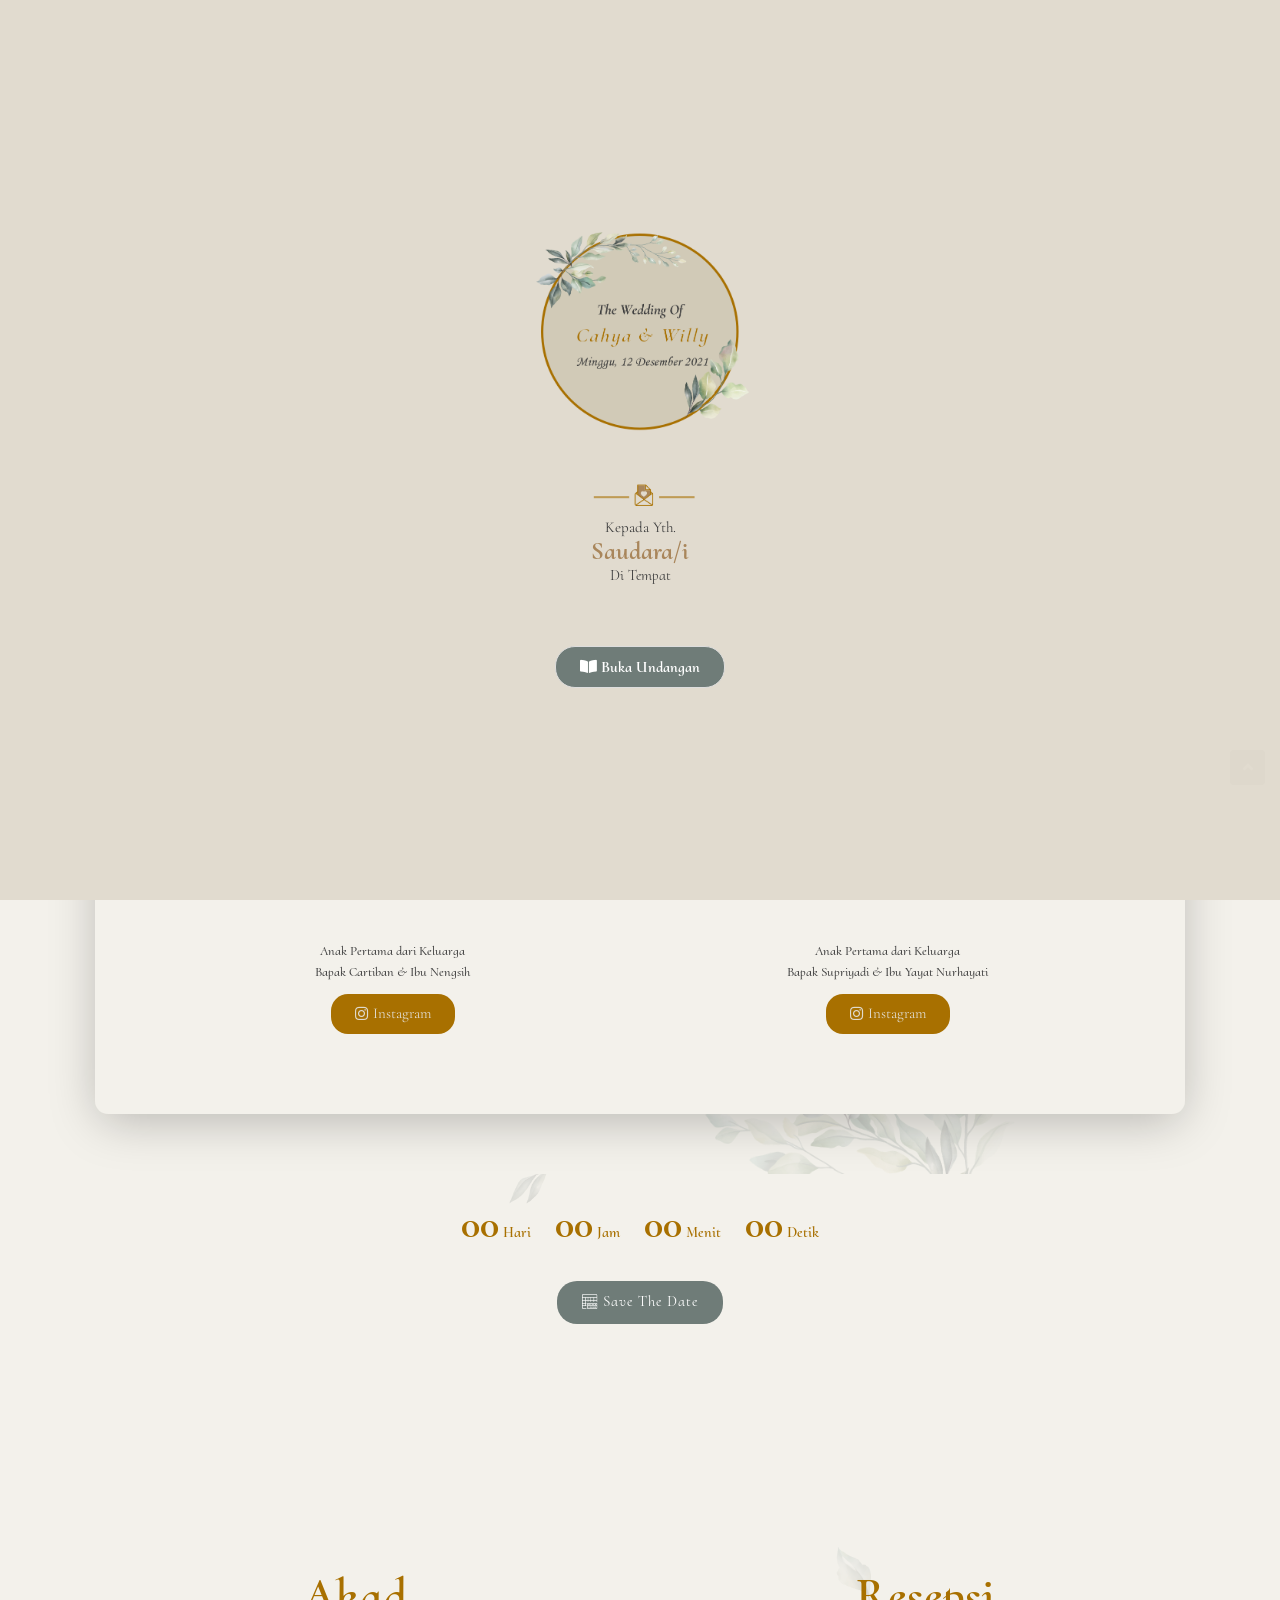
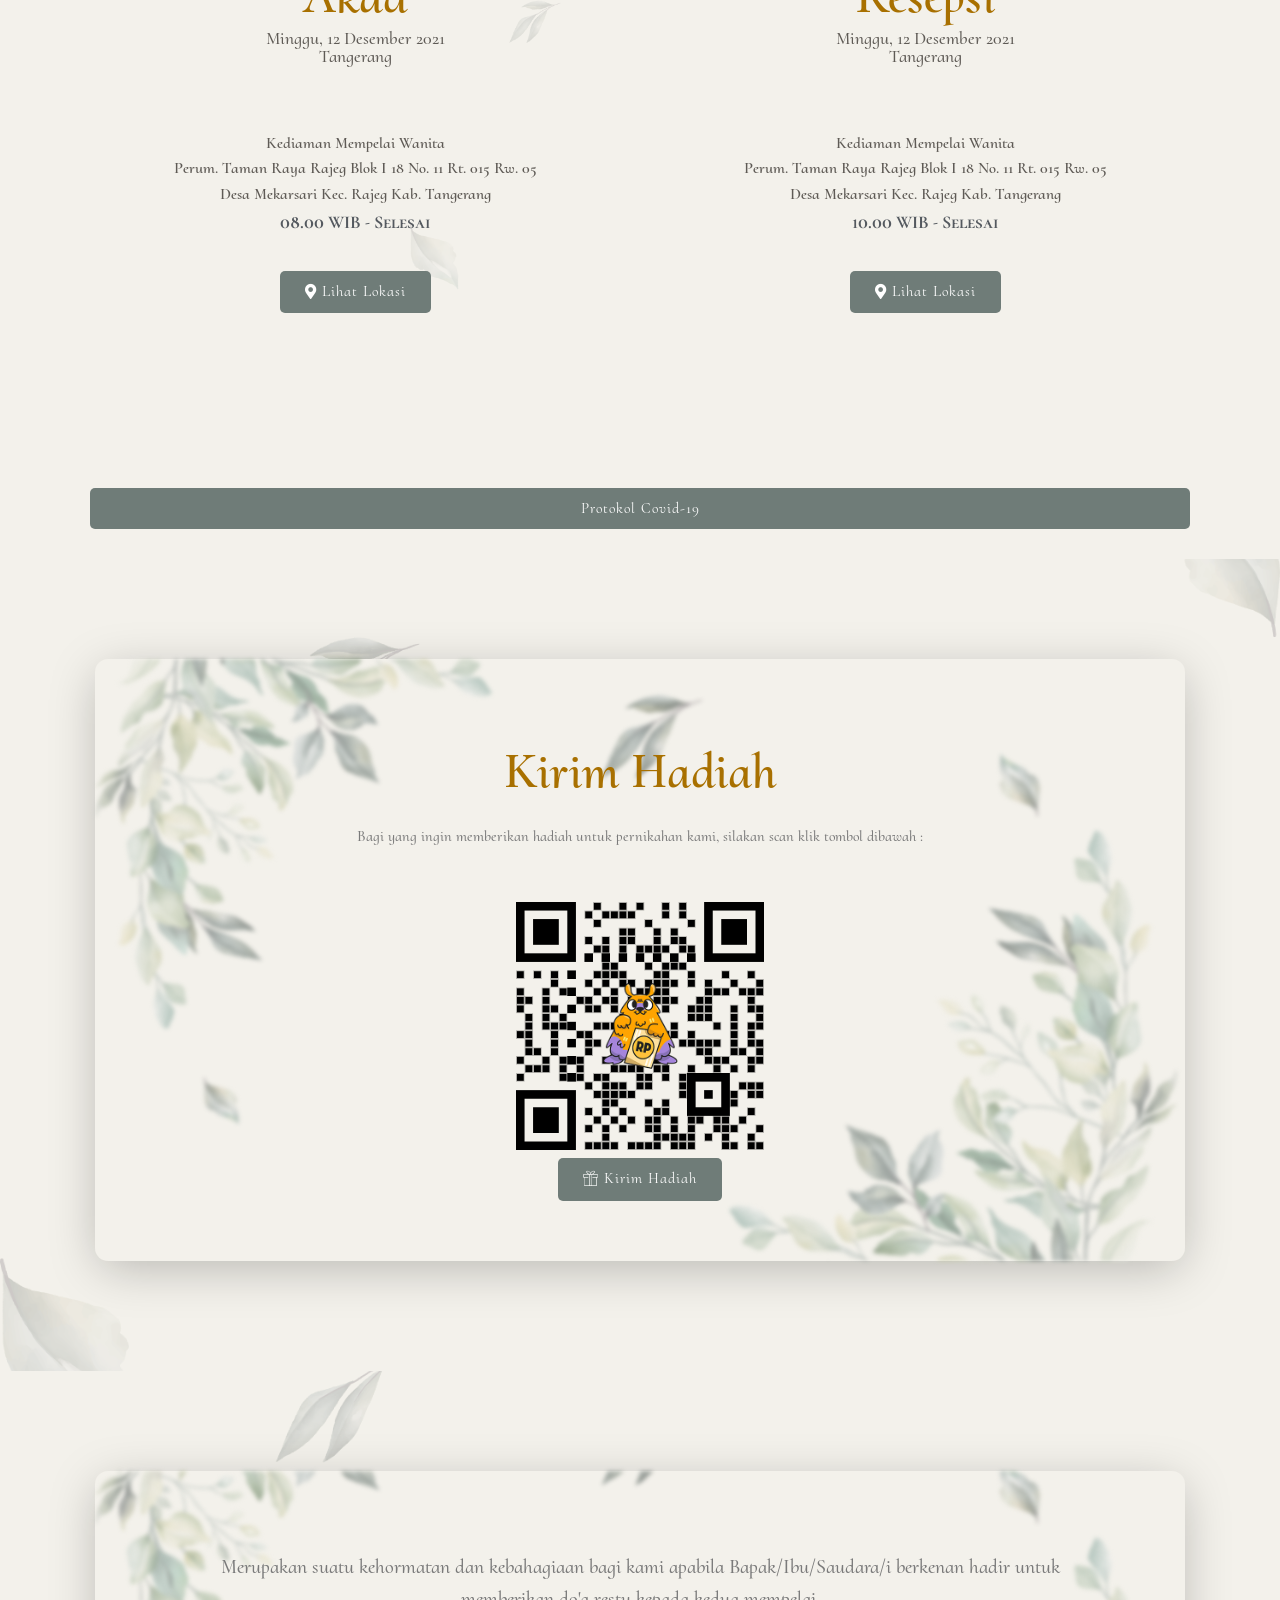
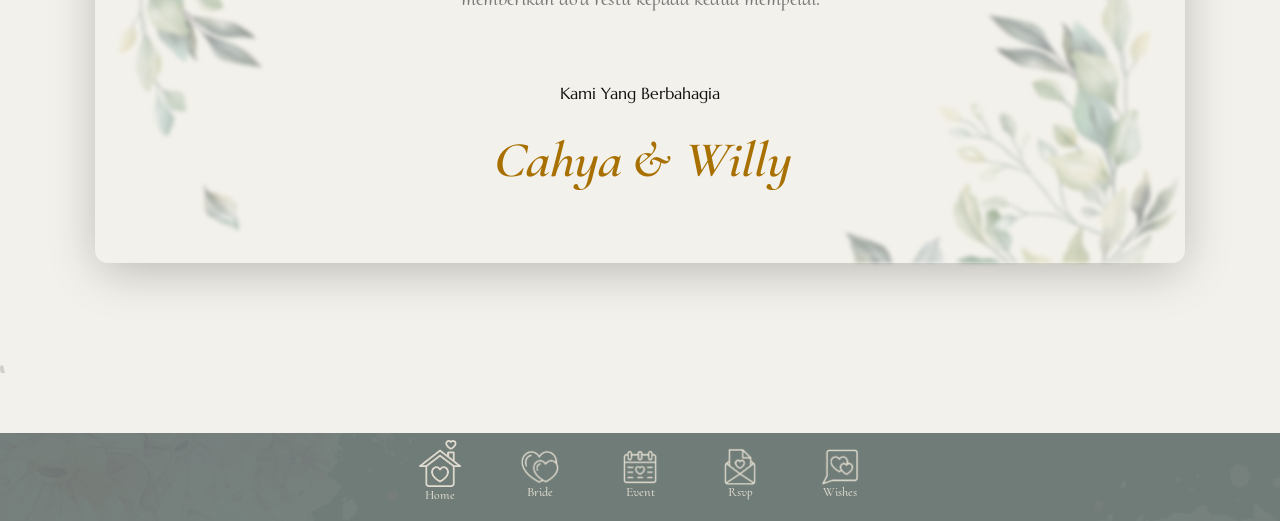
==== home.html @ 5adf84ee "deploying my first static site on heroku" ====
<!DOCTYPE html>
<html lang="id-ID" prefix="og: https://ogp.me/ns#">

<head>
    <meta charset="UTF-8">

    <style type="text/css">
        .wdp-comment-text img {
            max-width: 100% !important;
        }
    </style>


    <!-- Optimasi Mesin Pencari oleh Rank Math - https://s.rankmath.com/home -->
    <title>Cahya & Willy Wedding</title>
    <meta name="description" content="Kami memohon doa restu dari Bapak/Ibu/Saudara/(i)" />
    <meta name="robots" content="follow, index, max-snippet:-1, max-video-preview:-1, max-image-preview:large" />
    <link rel="canonical" href="satin-premium/" />
    <meta property="og:locale" content="id_ID" />
    <meta property="og:type" content="article" />
    <meta property="og:title" content="Cahya & Willy Wedding" />
    <meta property="og:description" content="Kami memohon doa restu dari Bapak/Ibu/Saudara/(i)" />
    <meta property="og:url" content="satin-premium/" />
    <meta property="og:site_name" content="Weddinginvitation.co" />
    <meta property="article:author" content="invitationwedding" />
    <meta property="article:section" content="Preview Invitation Website" />
    <meta property="og:updated_time" content="2021-10-29T12:28:25+08:00" />
    <meta property="og:image" content="wp-content/uploads/2021/01/4-1024x1024.jpg" />
    <meta property="og:image" content="wp-content/uploads/2021/01/4-1024x1024.jpg" />
    <meta property="og:image:secure_url" content="wp-content/uploads/2021/01/4-1024x1024.jpg" />
    <meta property="og:image:width" content="750" />
    <meta property="og:image:height" content="750" />
    <meta property="og:image:alt" content="Minimalist Satin | Premium" />
    <meta property="og:image:type" content="image/jpeg" />
    <meta name="twitter:card" content="summary_large_image" />
    <meta name="twitter:title" content="Cahya & Willy Wedding" />
    <meta name="twitter:description" content="Kami memohon doa restu dari Bapak/Ibu/Saudara/(i)" />
    <meta name="twitter:site" content="@invitationwedding" />
    <meta name="twitter:creator" content="@invitationwedding" />
    <meta name="twitter:image" content="wp-content/uploads/2021/01/4-1024x1024.jpg" />
    <script type="application/ld+json" class="rank-math-schema">
        {
            "@context": "https://schema.org",
            "@graph": [{
                "@type": ["Person", "Organization"],
                "@id": "#person",
                "name": "Weddinginvitation.co"
            }, {
                "@type": "WebSite",
                "@id": "#website",
                "url": "https://invitationwedding.id",
                "name": "Weddinginvitation.co",
                "publisher": {
                    "@id": "#person"
                },
                "inLanguage": "id-ID"
            }, {
                "@type": "ImageObject",
                "@id": "wp-content/uploads/2021/01/4-scaled.jpg",
                "url": "wp-content/uploads/2021/01/4-scaled.jpg",
                "width": "2560",
                "height": "2560",
                "inLanguage": "id-ID"
            }, {
                "@type": "Person",
                "@id": "author/invitationwedding/",
                "name": "invitationwedding",
                "url": "author/invitationwedding/",
                "image": {
                    "@type": "ImageObject",
                    "@id": "https://secure.gravatar.com/avatar/bdda107e260ee9df3963d01f92ef7298?s=96&amp;d=mm&amp;r=g",
                    "url": "https://secure.gravatar.com/avatar/bdda107e260ee9df3963d01f92ef7298?s=96&amp;d=mm&amp;r=g",
                    "caption": "invitationwedding",
                    "inLanguage": "id-ID"
                },
                "sameAs": ["invitationwedding"]
            }, {
                "@type": "WebPage",
                "@id": "satin-premium/#webpage",
                "url": "satin-premium/",
                "name": "Cahya & Willy Wedding",
                "datePublished": "2021-01-06T20:52:34+08:00",
                "dateModified": "2021-10-29T12:28:25+08:00",
                "author": {
                    "@id": "author/invitationwedding/"
                },
                "isPartOf": {
                    "@id": "#website"
                },
                "primaryImageOfPage": {
                    "@id": "wp-content/uploads/2021/01/4-scaled.jpg"
                },
                "inLanguage": "id-ID"
            }, {
                "@type": "BlogPosting",
                "headline": "Cahya & Willy Wedding",
                "datePublished": "2021-01-06T20:52:34+08:00",
                "dateModified": "2021-10-29T12:28:25+08:00",
                "author": {
                    "@id": "author/invitationwedding/"
                },
                "publisher": {
                    "@id": "#person"
                },
                "description": "Kami memohon doa restu dari Bapak/Ibu/Saudara/(i)",
                "name": "Cahya & Willy Wedding",
                "@id": "satin-premium/#richSnippet",
                "isPartOf": {
                    "@id": "satin-premium/#webpage"
                },
                "image": {
                    "@id": "wp-content/uploads/2021/01/4-scaled.jpg"
                },
                "inLanguage": "id-ID",
                "mainEntityOfPage": {
                    "@id": "satin-premium/#webpage"
                }
            }]
        }
    </script>
    <!-- /Plugin WordPress Rank Math SEO -->

    <link rel='dns-prefetch' href='//fonts.googleapis.com' />
    <link rel="alternate" type="application/rss+xml" title="Weddinginvitation.co &raquo; Feed" href="feed/" />
    <link rel="alternate" type="application/rss+xml" title="Weddinginvitation.co &raquo; Umpan Komentar"
        href="comments/feed/" />
    <link rel="alternate" type="application/rss+xml"
        title="Weddinginvitation.co &raquo; Minimalist Satin | Premium Umpan Komentar" href="satin-premium/feed/" />
    <link rel='stylesheet' id='bdt-uikit-css'
        href='wp-content/plugins/bdthemes-element-pack/assets/css/bdt-uikit.css?ver=3.7.2' type='text/css'
        media='all' />
    <link rel='stylesheet' id='element-pack-site-css'
        href='wp-content/plugins/bdthemes-element-pack/assets/css/element-pack-site.css?ver=5.11.1' type='text/css'
        media='all' />
    <link rel='stylesheet' id='wp-block-library-css' href='wp-includes/css/dist/block-library/style.min.css?ver=5.8.2'
        type='text/css' media='all' />
    <link rel='stylesheet' id='pafe-extension-style-css'
        href='wp-content/plugins/piotnet-addons-for-elementor-pro/assets/css/minify/extension.min.css?ver=6.4.11'
        type='text/css' media='all' />
    <link rel='stylesheet' id='wdp_style-css'
        href='wp-content/plugins/weddingpress/addons/comment-kit//css/wdp_style.css?ver=2.7.6' type='text/css'
        media='screen' />
    <style id='wdp_style-inline-css' type='text/css'>
        .wdp-wrapper {
            font-size: 14px
        }

        .wdp-wrapper {
            background: #f4f4f4;
        }

        .wdp-wrapper.wdp-border {
            border: 1px solid #f4f4f4;
        }

        .wdp-wrapper .wdp-wrap-comments a:link,
        .wdp-wrapper .wdp-wrap-comments a:visited {
            color: #3a3a3a;
        }

        .wdp-wrapper .wdp-wrap-link a.wdp-link {
            color: #3a3a3a;
        }

        .wdp-wrapper .wdp-wrap-link a.wdp-link.wdp-icon-link-true .wdpo-comment {
            color: #3a3a3a;
        }

        .wdp-wrapper .wdp-wrap-link a.wdp-link:hover {
            color: #3a3a3a;
        }

        .wdp-wrapper .wdp-wrap-link a.wdp-link:hover .wdpo-comment {
            color: #3a3a3a;
        }

        .wdp-wrapper .wdp-wrap-form {
            border-top: 1px solid #f4f4f4;
        }

        .wdp-wrapper .wdp-wrap-form .wdp-container-form textarea.wdp-textarea {
            border: 1px solid #f4f4f4;
            background: #FFFFFF;
            color: #3a3a3a;
        }

        .wdp-wrapper ul.wdp-container-comments li.wdp-item-comment .wdp-comment-content .wdp-comment-info .wdp-post-author {
            background: #3a3a3a;
        }

        .wdp-wrapper .wdp-wrap-form .wdp-container-form input[type='text'] {
            border: 1px solid #f4f4f4;
            background: #FFFFFF;
            color: #3a3a3a;
        }

        .wdp-wrapper .wdp-wrap-form .wdp-container-form input.wdp-input:focus,
        .wdp-wrapper .wdp-wrap-form .wdp-container-form textarea.wdp-textarea:focus {
            border-color: #64B6EC;
        }

        .wdp-wrapper .wdp-wrap-form .wdp-container-form input[type='submit'],
        .wdp-wrapper .wdp-wrap-form .wdp-container-form input[type='button'].wdp-form-btn {
            color: ;
            background: #3a3a3a;
        }

        .wdp-wrapper .wdp-wrap-form .wdp-container-form input[type='submit']:hover,
        .wdp-wrapper .wdp-wrap-form .wdp-container-form input[type='button'].wdp-form-btn:hover {
            background: ;
        }

        .wdp-wrapper .wdp-wrap-form .wdp-container-form .wdp-captcha .wdp-captcha-text {
            color: #3a3a3a;
        }

        .wdp-wrapper .wdp-media-btns a>span {
            color: #3a3a3a;
        }

        .wdp-wrapper .wdp-media-btns a>span:hover {
            color: #3a3a3a;
        }

        .wdp-wrapper .wdp-comment-status {
            border-top: 1px solid #f4f4f4;
        }

        .wdp-wrapper .wdp-comment-status p.wdp-ajax-success {
            color: #3a3a3a;
        }

        .wdp-wrapper .wdp-comment-status p.wdp-ajax-error {
            color: #3a3a3a;
        }

        .wdp-wrapper .wdp-comment-status.wdp-loading>span {
            color: #3a3a3a;
        }

        .wdp-wrapper ul.wdp-container-comments {
            border-top: 1px solid #f4f4f4;
        }

        .wdp-wrapper ul.wdp-container-comments li.wdp-item-comment {
            border-bottom: 1px solid #f4f4f4;
        }

        .wdp-wrapper ul.wdp-container-comments li.wdp-item-comment ul li.wdp-item-comment {
            border-top: 1px solid #f4f4f4;
        }

        .wdp-wrapper ul.wdp-container-comments li.wdp-item-comment .wdp-comment-content .wdp-comment-info a.wdp-commenter-name {
            color: #3a3a3a !important;
        }

        .wdp-wrapper ul.wdp-container-comments li.wdp-item-comment .wdp-comment-content .wdp-comment-info a.wdp-commenter-name:hover {
            color: #3a3a3a !important;
        }

        .wdp-wrapper ul.wdp-container-comments li.wdp-item-comment .wdp-comment-content .wdp-comment-info .wdp-comment-time {
            color: #3a3a3a;
        }

        .wdp-wrapper ul.wdp-container-comments li.wdp-item-comment .wdp-comment-content .wdp-comment-text p {
            color: #3a3a3a;
        }

        .wdp-wrapper ul.wdp-container-comments li.wdp-item-comment .wdp-comment-content .wdp-comment-actions a {
            color: #3a3a3a;
        }

        .wdp-wrapper ul.wdp-container-comments li.wdp-item-comment .wdp-comment-content .wdp-comment-actions a:hover {
            color: #3a3a3a;
        }

        .wdp-wrapper ul.wdp-container-comments li.wdp-item-comment .wdp-comment-content .wdp-comment-rating .wdp-rating-link>span {
            color: #c9cfd7;
        }

        .wdp-wrapper ul.wdp-container-comments li.wdp-item-comment .wdp-comment-content .wdp-comment-rating .wdp-rating-link>span:hover {
            color: #3D7DBC;
        }

        .wdp-wrapper ul.wdp-container-comments li.wdp-item-comment .wdp-comment-content .wdp-comment-rating .wdp-rating-count {
            color: #3a3a3a;
        }

        .wdp-wrapper ul.wdp-container-comments li.wdp-item-comment .wdp-comment-content .wdp-comment-rating .wdp-rating-count.wdp-rating-positive {
            color: #2C9E48;
        }

        .wdp-wrapper ul.wdp-container-comments li.wdp-item-comment .wdp-comment-content .wdp-comment-rating .wdp-rating-count.wdp-rating-negative {
            color: #D13D3D;
        }

        .wdp-wrapper ul.wdp-container-comments li.wdp-item-comment .wdp-comment-content .wdp-comment-rating .wdp-rating-count.wdpo-loading {
            color: #c9cfd7;
        }

        .wdp-wrapper ul.wdp-container-comments a.wdp-load-more-comments:hover {
            color: #3a3a3a;
        }

        .wdp-wrapper .wdp-counter-info {
            color: #3a3a3a;
        }

        .wdp-wrapper .wdp-holder span {
            color: #3a3a3a;
        }

        .wdp-wrapper .wdp-holder a,
        .wdp-wrapper .wdp-holder a:link,
        .wdp-wrapper .wdp-holder a:visited {
            color: #3a3a3a;
        }

        .wdp-wrapper .wdp-holder a:hover,
        .wdp-wrapper .wdp-holder a:link:hover,
        .wdp-wrapper .wdp-holder a:visited:hover {
            color: #3a3a3a;
        }

        .wdp-wrapper .wdp-holder a.jp-previous.jp-disabled,
        .wdp-wrapper .wdp-holder a.jp-previous.jp-disabled:hover,
        .wdp-wrapper .wdp-holder a.jp-next.jp-disabled,
        .wdp-wrapper .wdp-holder a.jp-next.jp-disabled:hover {
            color: #3a3a3a;
        }

        .wdp-wrapper ul.wdp-container-comments li.wdp-item-comment .wdp-comment-avatar img {
            max-width: 28px;
            max-height: 28px;
        }

        .wdp-wrapper ul.wdp-container-comments li.wdp-item-comment .wdp-comment-content {
            margin-left: 38px;
        }

        .wdp-wrapper ul.wdp-container-comments li.wdp-item-comment ul .wdp-comment-avatar img {
            max-width: 24px;
            max-height: 24px;
        }

        .wdp-wrapper ul.wdp-container-comments li.wdp-item-comment ul ul .wdp-comment-avatar img {
            max-width: 21px;
            max-height: 21px;
        }
    </style>
    <link rel='stylesheet' id='wdp-centered-css-css'
        href='wp-content/plugins/weddingpress/assets/css/wdp-centered-timeline.min.css?ver=5.8.2' type='text/css'
        media='all' />
    <link rel='stylesheet' id='wdp-horizontal-css-css'
        href='wp-content/plugins/weddingpress/assets/css/wdp-horizontal-styles.min.css?ver=5.8.2' type='text/css'
        media='all' />
    <link rel='stylesheet' id='wdp-fontello-css-css'
        href='wp-content/plugins/weddingpress/assets/css/wdp-fontello.css?ver=5.8.2' type='text/css' media='all' />
    <link rel='stylesheet' id='exad-main-style-css'
        href='wp-content/plugins/weddingpress/assets/css/exad-styles.min.css?ver=5.8.2' type='text/css' media='all' />
    <link rel='stylesheet' id='googlefonts-css'
        href='https://fonts.googleapis.com/css?family=Nunito+Sans%3A400%2C700%7CMarcellus%3A400%2C700&#038;display=swap&#038;ver=5.8.2'
        type='text/css' media='all' />
    <link rel='stylesheet' id='elementor-icons-css'
        href='wp-content/plugins/elementor/assets/lib/eicons/css/elementor-icons.min.css?ver=5.12.0' type='text/css'
        media='all' />
    <link rel='stylesheet' id='elementor-frontend-legacy-css'
        href='wp-content/plugins/elementor/assets/css/frontend-legacy.min.css?ver=3.4.4' type='text/css' media='all' />
    <link rel='stylesheet' id='elementor-frontend-css'
        href='wp-content/plugins/elementor/assets/css/frontend.min.css?ver=3.4.4' type='text/css' media='all' />
    <style id='elementor-frontend-inline-css' type='text/css'>
        @font-face {
            font-family: eicons;
            src: url(wp-content/plugins/elementor/assets/lib/eicons/fonts/eicons.eot?5.10.0);
            src: url(wp-content/plugins/elementor/assets/lib/eicons/fonts/eicons.eot?5.10.0#iefix) format("embedded-opentype"), url(wp-content/plugins/elementor/assets/lib/eicons/fonts/eicons.woff2?5.10.0) format("woff2"), url(wp-content/plugins/elementor/assets/lib/eicons/fonts/eicons.woff?5.10.0) format("woff"), url(wp-content/plugins/elementor/assets/lib/eicons/fonts/eicons.ttf?5.10.0) format("truetype"), url(wp-content/plugins/elementor/assets/lib/eicons/fonts/eicons.svg?5.10.0#eicon) format("svg");
            font-weight: 400;
            font-style: normal
        }

        .elementor-kit-8309 {
            --e-global-color-primary: #6EC1E4;
            --e-global-color-secondary: #54595F;
            --e-global-color-text: #7A7A7A;
            --e-global-color-accent: #61CE70;
            --e-global-typography-primary-font-family: "Roboto";
            --e-global-typography-primary-font-weight: 600;
            --e-global-typography-secondary-font-family: "Roboto Slab";
            --e-global-typography-secondary-font-weight: 400;
            --e-global-typography-text-font-family: "Roboto";
            --e-global-typography-text-font-weight: 400;
            --e-global-typography-accent-font-family: "Roboto";
            --e-global-typography-accent-font-weight: 500;
        }

        .elementor-section.elementor-section-boxed>.elementor-container {
            max-width: 1140px;
        }

        .elementor-widget:not(:last-child) {
            margin-bottom: 20px;
        }

            {}

        h1.entry-title {
            display: var(--page-title-display);
        }

        @media(max-width:1024px) {
            .elementor-section.elementor-section-boxed>.elementor-container {
                max-width: 1024px;
            }
        }

        @media(max-width:767px) {
            .elementor-section.elementor-section-boxed>.elementor-container {
                max-width: 767px;
            }
        }

        .elementor-19252 .elementor-element.elementor-element-b9f7a75:not(.elementor-motion-effects-element-type-background),
        .elementor-19252 .elementor-element.elementor-element-b9f7a75>.elementor-motion-effects-container>.elementor-motion-effects-layer {
            background-color: #E0DBCE;
        }

        .elementor-19252 .elementor-element.elementor-element-b9f7a75>.elementor-background-overlay {
            background-image: url("wp-content/uploads/2021/01/Picture26-1.png");
            background-position: top left;
            background-repeat: no-repeat;
            background-size: 20% auto;
            opacity: 1;
            transition: background 0.3s, border-radius 0.3s, opacity 0.3s;
        }

        .elementor-19252 .elementor-element.elementor-element-b9f7a75 {
            transition: background 0.3s, border 0.3s, border-radius 0.3s, box-shadow 0.3s;
            padding: 0px 0px 0px 0px;
        }

        .elementor-19252 .elementor-element.elementor-element-ce5419b .elementor-spacer-inner {
            height: 200px;
        }

        .elementor-19252 .elementor-element.elementor-element-0d640b4:not(.elementor-motion-effects-element-type-background),
        .elementor-19252 .elementor-element.elementor-element-0d640b4>.elementor-motion-effects-container>.elementor-motion-effects-layer {
            background-color: #E0DBCE;
        }

        .elementor-19252 .elementor-element.elementor-element-0d640b4>.elementor-background-overlay {
            opacity: 1;
            transition: background 0.3s, border-radius 0.3s, opacity 0.3s;
        }

        .elementor-19252 .elementor-element.elementor-element-0d640b4 {
            transition: background 0.3s, border 0.3s, border-radius 0.3s, box-shadow 0.3s;
            padding: 0px 0px 100px 0px;
        }

        .elementor-19252 .elementor-element.elementor-element-e925a5f>.elementor-element-populated {
            margin: 160px 0px -110px 0px;
            padding: 0px 0px 0px 0px;
        }

        .elementor-19252 .elementor-element.elementor-element-498b07c0 {
            text-align: center;
        }

        .elementor-19252 .elementor-element.elementor-element-498b07c0 .elementor-heading-title {
            color: #404040;
            font-family: "Cormorant SC", Sans-serif;
            font-size: 15px;
            font-weight: 600;
            font-style: normal;
            letter-spacing: 4.1px;
        }

        .elementor-19252 .elementor-element.elementor-element-498b07c0>.elementor-widget-container {
            margin: -300px 0px 0px 0px;
            padding: 0px 0px 0px 0px;
        }

        .elementor-19252 .elementor-element.elementor-element-781816d {
            text-align: center;
        }

        .elementor-19252 .elementor-element.elementor-element-781816d .elementor-heading-title {
            color: #404040;
            font-family: "Cormorant Upright", Sans-serif;
            font-size: 15px;
            font-weight: 600;
            font-style: italic;
            letter-spacing: 4.1px;
        }

        .elementor-19252 .elementor-element.elementor-element-781816d>.elementor-widget-container {
            margin: -250px 0px 0px 0px;
            padding: 0px 0px 0px 0px;
        }

        .elementor-19252 .elementor-element.elementor-element-34374dba {
            text-align: center;
        }

        .elementor-19252 .elementor-element.elementor-element-34374dba .elementor-heading-title {
            color: #A87000;
            font-family: "Cormorant Upright", Sans-serif;
            font-size: 50px;
            font-weight: 600;
            font-style: normal;
            line-height: 1.3em;
            letter-spacing: 4px;
        }

        .elementor-19252 .elementor-element.elementor-element-34374dba>.elementor-widget-container {
            margin: -250px 0px 0px 0px;
        }

        .elementor-19252 .elementor-element.elementor-element-9280a41 {
            text-align: center;
        }

        .elementor-19252 .elementor-element.elementor-element-9280a41 .elementor-heading-title {
            color: #404040;
            font-family: "Cormorant Upright", Sans-serif;
            font-size: 20px;
            font-weight: 600;
            font-style: italic;
            letter-spacing: 4.1px;
        }

        .elementor-19252 .elementor-element.elementor-element-9280a41>.elementor-widget-container {
            margin: -200px 0px 0px 0px;
            padding: 0px 0px 0px 0px;
        }

        .elementor-19252 .elementor-element.elementor-element-eb30935 {
            text-align: center;
        }

        .elementor-19252 .elementor-element.elementor-element-eb30935 .elementor-heading-title {
            color: #404040;
            font-family: "Cormorant Upright", Sans-serif;
            font-size: 25px;
            font-weight: 600;
            font-style: normal;
            letter-spacing: 4.1px;
        }

        .elementor-19252 .elementor-element.elementor-element-eb30935>.elementor-widget-container {
            margin: -150px 0px 0px 0px;
            padding: 0px 0px 0px 0px;
        }

        .elementor-19252 .elementor-element.elementor-element-dbcc58d {
            text-align: center;
        }

        .elementor-19252 .elementor-element.elementor-element-dbcc58d .elementor-heading-title {
            color: #404040;
            font-family: "Cormorant Upright", Sans-serif;
            font-size: 20px;
            font-weight: 500;
            font-style: italic;
            line-height: 1.3em;
            letter-spacing: 3px;
        }

        .elementor-19252 .elementor-element.elementor-element-dbcc58d>.elementor-widget-container {
            margin: -130px 0px 0px 0px;
            padding: 0px 0px 0px 0px;
        }

        .elementor-19252 .elementor-element.elementor-element-e48f202:not(.elementor-motion-effects-element-type-background),
        .elementor-19252 .elementor-element.elementor-element-e48f202>.elementor-motion-effects-container>.elementor-motion-effects-layer {
            background-color: #E0DBCE;
        }

        .elementor-19252 .elementor-element.elementor-element-e48f202>.elementor-background-overlay {
            background-image: url("wp-content/uploads/2021/01/Picture27.png");
            background-position: bottom right;
            background-repeat: no-repeat;
            background-size: 20% auto;
            opacity: 1;
            transition: background 0.3s, border-radius 0.3s, opacity 0.3s;
        }

        .elementor-19252 .elementor-element.elementor-element-e48f202 {
            transition: background 0.3s, border 0.3s, border-radius 0.3s, box-shadow 0.3s;
            padding: 0px 0px 0px 0px;
        }

        .elementor-19252 .elementor-element.elementor-element-e48f202>.elementor-shape-bottom .elementor-shape-fill {
            fill: #F3F1EB;
        }

        .elementor-19252 .elementor-element.elementor-element-e48f202>.elementor-shape-bottom svg {
            width: calc(124% + 1.3px);
            height: 64px;
        }

        .elementor-19252 .elementor-element.elementor-element-4ab9078 .elementor-spacer-inner {
            height: 200px;
        }

        .elementor-19252 .elementor-element.elementor-element-9e0b981:not(.elementor-motion-effects-element-type-background),
        .elementor-19252 .elementor-element.elementor-element-9e0b981>.elementor-motion-effects-container>.elementor-motion-effects-layer {
            background-color: #F3F1EB;
        }

        .elementor-19252 .elementor-element.elementor-element-9e0b981>.elementor-background-overlay {
            background-image: url("wp-content/uploads/2021/01/Picture33.png");
            background-position: center center;
            background-repeat: no-repeat;
            background-size: contain;
            opacity: 0.2;
            transition: background 0.3s, border-radius 0.3s, opacity 0.3s;
        }

        .elementor-19252 .elementor-element.elementor-element-9e0b981 {
            transition: background 0.3s, border 0.3s, border-radius 0.3s, box-shadow 0.3s;
            margin-top: 0px;
            margin-bottom: 0px;
            padding: 50px 0px 50px 0px;
        }

        .elementor-19252 .elementor-element.elementor-element-6a57a78b:not(.elementor-motion-effects-element-type-background)>.elementor-column-wrap,
        .elementor-19252 .elementor-element.elementor-element-6a57a78b>.elementor-column-wrap>.elementor-motion-effects-container>.elementor-motion-effects-layer {
            background-color: #F3F1EB;
        }

        .elementor-19252 .elementor-element.elementor-element-6a57a78b>.elementor-element-populated,
        .elementor-19252 .elementor-element.elementor-element-6a57a78b>.elementor-element-populated>.elementor-background-overlay,
        .elementor-19252 .elementor-element.elementor-element-6a57a78b>.elementor-background-slideshow {
            border-radius: 13px 13px 13px 13px;
        }

        .elementor-19252 .elementor-element.elementor-element-6a57a78b>.elementor-element-populated {
            box-shadow: 0px 10px 50px -5px rgba(0, 0, 0, 0.26);
            transition: background 0.3s, border 0.3s, border-radius 0.3s, box-shadow 0.3s;
            margin: 0px 25px 10px 25px;
            padding: 50px 50px 50px 50px;
        }

        .elementor-19252 .elementor-element.elementor-element-6a57a78b>.elementor-element-populated>.elementor-background-overlay {
            transition: background 0.3s, border-radius 0.3s, opacity 0.3s;
        }

        .elementor-bc-flex-widget .elementor-19252 .elementor-element.elementor-element-238f1502.elementor-column .elementor-column-wrap {
            align-items: center;
        }

        .elementor-19252 .elementor-element.elementor-element-238f1502.elementor-column.elementor-element[data-element_type="column"]>.elementor-column-wrap.elementor-element-populated>.elementor-widget-wrap {
            align-content: center;
            align-items: center;
        }

        .elementor-19252 .elementor-element.elementor-element-238f1502>.elementor-element-populated {
            padding: 30px 50px 20px 50px;
        }

        .elementor-19252 .elementor-element.elementor-element-195296f img {
            max-width: 50%;
        }

        .elementor-19252 .elementor-element.elementor-element-39b78e43 {
            text-align: center;
            color: #A87000;
            font-family: "Cormorant Upright", Sans-serif;
            font-size: 40px;
            font-weight: bold;
            font-style: italic;
            line-height: 0em;
        }

        .elementor-19252 .elementor-element.elementor-element-39b78e43>.elementor-widget-container {
            margin: 0px 0px 0px 0px;
            padding: 0px 0px 0px 0px;
        }

        .elementor-19252 .elementor-element.elementor-element-ca2babd {
            text-align: center;
            color: #404040;
            font-family: "Cormorant Upright", Sans-serif;
            font-size: 18px;
            font-weight: 500;
            font-style: normal;
        }

        .elementor-19252 .elementor-element.elementor-element-ca2babd>.elementor-widget-container {
            margin: -20px 0px 0px 0px;
        }

        .elementor-19252 .elementor-element.elementor-element-5f8bb46 {
            text-align: center;
            color: #404040;
            font-family: "Cormorant Upright", Sans-serif;
            font-size: 13px;
            font-weight: 500;
            font-style: normal;
        }

        .elementor-19252 .elementor-element.elementor-element-472d50d .elementor-button {
            font-family: "Cormorant Garamond", Sans-serif;
            fill: #E0DBCE;
            color: #E0DBCE;
            background-color: #A87000;
            border-radius: 17px 17px 17px 17px;
        }

        .elementor-19252 .elementor-element.elementor-element-472d50d .elementor-button:hover,
        .elementor-19252 .elementor-element.elementor-element-472d50d .elementor-button:focus {
            color: #A87000;
            background-color: #E0DBCE;
        }

        .elementor-19252 .elementor-element.elementor-element-472d50d .elementor-button:hover svg,
        .elementor-19252 .elementor-element.elementor-element-472d50d .elementor-button:focus svg {
            fill: #A87000;
        }

        .elementor-19252 .elementor-element.elementor-element-472d50d>.elementor-widget-container {
            margin: -40px 0px 0px 0px;
        }

        .elementor-bc-flex-widget .elementor-19252 .elementor-element.elementor-element-e9d4bea.elementor-column .elementor-column-wrap {
            align-items: center;
        }

        .elementor-19252 .elementor-element.elementor-element-e9d4bea.elementor-column.elementor-element[data-element_type="column"]>.elementor-column-wrap.elementor-element-populated>.elementor-widget-wrap {
            align-content: center;
            align-items: center;
        }

        .elementor-19252 .elementor-element.elementor-element-e9d4bea>.elementor-element-populated {
            padding: 30px 50px 20px 50px;
        }

        .elementor-19252 .elementor-element.elementor-element-bda29ea img {
            max-width: 50%;
        }

        .elementor-19252 .elementor-element.elementor-element-73d054f {
            text-align: center;
            color: #A87000;
            font-family: "Cormorant Upright", Sans-serif;
            font-size: 40px;
            font-weight: bold;
            font-style: italic;
            line-height: 0em;
        }

        .elementor-19252 .elementor-element.elementor-element-73d054f>.elementor-widget-container {
            margin: 0px 0px 0px 0px;
            padding: 0px 0px 0px 0px;
        }

        .elementor-19252 .elementor-element.elementor-element-fd6328d {
            text-align: center;
            color: #404040;
            font-family: "Cormorant Upright", Sans-serif;
            font-size: 18px;
            font-weight: 500;
            font-style: normal;
        }

        .elementor-19252 .elementor-element.elementor-element-fd6328d>.elementor-widget-container {
            margin: -20px 0px 0px 0px;
        }

        .elementor-19252 .elementor-element.elementor-element-fc9356e {
            text-align: center;
            color: #404040;
            font-family: "Cormorant Upright", Sans-serif;
            font-size: 13px;
            font-weight: 500;
            font-style: normal;
        }

        .elementor-19252 .elementor-element.elementor-element-a4429b3 .elementor-button {
            font-family: "Cormorant Garamond", Sans-serif;
            fill: #E0DBCE;
            color: #E0DBCE;
            background-color: #A87000;
            border-radius: 17px 17px 17px 17px;
        }

        .elementor-19252 .elementor-element.elementor-element-a4429b3 .elementor-button:hover,
        .elementor-19252 .elementor-element.elementor-element-a4429b3 .elementor-button:focus {
            color: #A87000;
            background-color: #E0DBCE;
        }

        .elementor-19252 .elementor-element.elementor-element-a4429b3 .elementor-button:hover svg,
        .elementor-19252 .elementor-element.elementor-element-a4429b3 .elementor-button:focus svg {
            fill: #A87000;
        }

        .elementor-19252 .elementor-element.elementor-element-a4429b3>.elementor-widget-container {
            margin: -40px 0px 0px 0px;
        }

        .elementor-19252 .elementor-element.elementor-element-523417d:not(.elementor-motion-effects-element-type-background),
        .elementor-19252 .elementor-element.elementor-element-523417d>.elementor-motion-effects-container>.elementor-motion-effects-layer {
            background-color: #F3F1EB;
        }

        .elementor-19252 .elementor-element.elementor-element-523417d>.elementor-background-overlay {
            background-image: url("wp-content/uploads/2021/01/Picture34.png");
            background-position: center center;
            background-repeat: no-repeat;
            background-size: 36% auto;
            opacity: 0.13;
            transition: background 0.3s, border-radius 0.3s, opacity 0.3s;
        }

        .elementor-19252 .elementor-element.elementor-element-523417d {
            transition: background 0.3s, border 0.3s, border-radius 0.3s, box-shadow 0.3s;
            padding: 0px 0px 0px 0px;
        }

        .elementor-19252 .elementor-element.elementor-element-616ccf1 .elementor-countdown-wrapper {
            max-width: 100%;
        }

        .elementor-19252 .elementor-element.elementor-element-616ccf1 .elementor-countdown-item {
            background-color: #FFFFFF00;
            border-radius: 20px 20px 20px 20px;
        }

        body:not(.rtl) .elementor-19252 .elementor-element.elementor-element-616ccf1 .elementor-countdown-item:not(:first-of-type) {
            margin-left: calc(10px/2);
        }

        body:not(.rtl) .elementor-19252 .elementor-element.elementor-element-616ccf1 .elementor-countdown-item:not(:last-of-type) {
            margin-right: calc(10px/2);
        }

        body.rtl .elementor-19252 .elementor-element.elementor-element-616ccf1 .elementor-countdown-item:not(:first-of-type) {
            margin-right: calc(10px/2);
        }

        body.rtl .elementor-19252 .elementor-element.elementor-element-616ccf1 .elementor-countdown-item:not(:last-of-type) {
            margin-left: calc(10px/2);
        }

        .elementor-19252 .elementor-element.elementor-element-616ccf1 .elementor-countdown-digits {
            color: #A87000;
            font-family: "Cormorant Upright", Sans-serif;
            font-size: 40px;
            font-weight: bold;
        }

        .elementor-19252 .elementor-element.elementor-element-616ccf1 .elementor-countdown-label {
            color: #A87000;
            font-family: "Cormorant Upright", Sans-serif;
            font-size: 15px;
            font-weight: 600;
        }

        .elementor-19252 .elementor-element.elementor-element-616ccf1>.elementor-widget-container {
            margin: 0px 0px 0px 0px;
            padding: 0px 0px 0px 0px;
        }

        .elementor-19252 .elementor-element.elementor-element-7c86bd8 .elementor-button {
            font-family: "Cormorant Upright", Sans-serif;
            letter-spacing: 1px;
            background-color: #6F7C78;
            border-radius: 20px 20px 20px 20px;
            padding: 13px 25px 13px 25px;
        }

        .elementor-19252 .elementor-element.elementor-element-7c86bd8 .elementor-button:hover,
        .elementor-19252 .elementor-element.elementor-element-7c86bd8 .elementor-button:focus {
            background-color: #3F3C38;
        }

        .elementor-19252 .elementor-element.elementor-element-7c86bd8>.elementor-widget-container {
            margin: -20px 0px 50px 0px;
        }

        .elementor-19252 .elementor-element.elementor-element-f7b2fa8:not(.elementor-motion-effects-element-type-background),
        .elementor-19252 .elementor-element.elementor-element-f7b2fa8>.elementor-motion-effects-container>.elementor-motion-effects-layer {
            background-color: #F3F1EB;
        }

        .elementor-19252 .elementor-element.elementor-element-f7b2fa8>.elementor-background-overlay {
            background-image: url("wp-content/uploads/2021/01/Picture34.png");
            background-position: center center;
            background-repeat: no-repeat;
            background-size: 36% auto;
            opacity: 0.13;
            transition: background 0.3s, border-radius 0.3s, opacity 0.3s;
        }

        .elementor-19252 .elementor-element.elementor-element-f7b2fa8 {
            transition: background 0.3s, border 0.3s, border-radius 0.3s, box-shadow 0.3s;
            padding: 150px 0px 100px 0px;
        }

        .elementor-bc-flex-widget .elementor-19252 .elementor-element.elementor-element-16f28f4.elementor-column .elementor-column-wrap {
            align-items: center;
        }

        .elementor-19252 .elementor-element.elementor-element-16f28f4.elementor-column.elementor-element[data-element_type="column"]>.elementor-column-wrap.elementor-element-populated>.elementor-widget-wrap {
            align-content: center;
            align-items: center;
        }

        .elementor-19252 .elementor-element.elementor-element-16f28f4>.elementor-element-populated {
            padding: 30px 35px 30px 35px;
        }

        .elementor-19252 .elementor-element.elementor-element-9edaf2e {
            text-align: center;
        }

        .elementor-19252 .elementor-element.elementor-element-9edaf2e .elementor-heading-title {
            color: #A87000;
            font-family: "Cormorant Upright", Sans-serif;
            font-size: 50px;
            font-weight: 600;
            font-style: normal;
            line-height: 1.3em;
            letter-spacing: 0px;
        }

        .elementor-19252 .elementor-element.elementor-element-9edaf2e>.elementor-widget-container {
            margin: 0px 0px 0px 0px;
        }

        .elementor-19252 .elementor-element.elementor-element-4d28421 {
            text-align: center;
        }

        .elementor-19252 .elementor-element.elementor-element-4d28421 .elementor-heading-title {
            color: #5E5A55;
            font-family: "Cormorant Upright", Sans-serif;
            font-size: 18px;
            font-weight: 500;
            font-style: normal;
        }

        .elementor-19252 .elementor-element.elementor-element-4d28421>.elementor-widget-container {
            margin: -20px 0px 30px 0px;
        }

        .elementor-19252 .elementor-element.elementor-element-beabdb7.elementor-view-stacked .elementor-icon {
            background-color: #5E5A55;
        }

        .elementor-19252 .elementor-element.elementor-element-beabdb7.elementor-view-framed .elementor-icon,
        .elementor-19252 .elementor-element.elementor-element-beabdb7.elementor-view-default .elementor-icon {
            fill: #5E5A55;
            color: #5E5A55;
            border-color: #5E5A55;
        }

        .elementor-19252 .elementor-element.elementor-element-beabdb7.elementor-position-right .elementor-icon-box-icon {
            margin-left: 15px;
        }

        .elementor-19252 .elementor-element.elementor-element-beabdb7.elementor-position-left .elementor-icon-box-icon {
            margin-right: 15px;
        }

        .elementor-19252 .elementor-element.elementor-element-beabdb7.elementor-position-top .elementor-icon-box-icon {
            margin-bottom: 15px;
        }

        .elementor-19252 .elementor-element.elementor-element-beabdb7 .elementor-icon i {
            transform: rotate(0deg);
        }

        .elementor-19252 .elementor-element.elementor-element-beabdb7 .elementor-icon-box-title {
            margin-bottom: 0px;
            color: #5E5A55;
        }

        .elementor-19252 .elementor-element.elementor-element-beabdb7 .elementor-icon-box-title,
        .elementor-19252 .elementor-element.elementor-element-beabdb7 .elementor-icon-box-title a {
            font-family: "Cormorant Upright", Sans-serif;
            font-size: 16px;
            font-weight: 600;
        }

        .elementor-19252 .elementor-element.elementor-element-beabdb7 .elementor-icon-box-description {
            color: #54595F;
            font-family: "Cormorant SC", Sans-serif;
            font-size: 18px;
        }

        .elementor-19252 .elementor-element.elementor-element-c081f06 .elementor-button {
            font-family: "Cormorant Upright", Sans-serif;
            font-weight: bold;
            letter-spacing: 1px;
            background-color: #6F7C78;
            border-radius: 5px 5px 5px 5px;
            padding: 13px 25px 13px 25px;
        }

        .elementor-19252 .elementor-element.elementor-element-c081f06 .elementor-button:hover,
        .elementor-19252 .elementor-element.elementor-element-c081f06 .elementor-button:focus {
            background-color: #3F3C38;
        }

        .elementor-19252 .elementor-element.elementor-element-af026c4 .elementor-button {
            font-family: "Cormorant Upright", Sans-serif;
            letter-spacing: 1px;
            background-color: #6F7C78;
            border-radius: 5px 5px 5px 5px;
            padding: 13px 25px 13px 25px;
        }

        .elementor-19252 .elementor-element.elementor-element-af026c4 .elementor-button:hover,
        .elementor-19252 .elementor-element.elementor-element-af026c4 .elementor-button:focus {
            background-color: #3F3C38;
        }

        .elementor-bc-flex-widget .elementor-19252 .elementor-element.elementor-element-30ca690.elementor-column .elementor-column-wrap {
            align-items: center;
        }

        .elementor-19252 .elementor-element.elementor-element-30ca690.elementor-column.elementor-element[data-element_type="column"]>.elementor-column-wrap.elementor-element-populated>.elementor-widget-wrap {
            align-content: center;
            align-items: center;
        }

        .elementor-19252 .elementor-element.elementor-element-30ca690>.elementor-element-populated {
            padding: 30px 35px 30px 35px;
        }

        .elementor-19252 .elementor-element.elementor-element-cd479e0 {
            text-align: center;
        }

        .elementor-19252 .elementor-element.elementor-element-cd479e0 .elementor-heading-title {
            color: #A87000;
            font-family: "Cormorant Upright", Sans-serif;
            font-size: 50px;
            font-weight: 600;
            font-style: normal;
            line-height: 1.3em;
            letter-spacing: 0px;
        }

        .elementor-19252 .elementor-element.elementor-element-cd479e0>.elementor-widget-container {
            margin: 0px 0px 0px 0px;
        }

        .elementor-19252 .elementor-element.elementor-element-47630e06 {
            text-align: center;
        }

        .elementor-19252 .elementor-element.elementor-element-47630e06 .elementor-heading-title {
            color: #5E5A55;
            font-family: "Cormorant Upright", Sans-serif;
            font-size: 18px;
            font-weight: 500;
            font-style: normal;
        }

        .elementor-19252 .elementor-element.elementor-element-47630e06>.elementor-widget-container {
            margin: -20px 0px 30px 0px;
        }

        .elementor-19252 .elementor-element.elementor-element-634044ae.elementor-view-stacked .elementor-icon {
            background-color: #5E5A55;
        }

        .elementor-19252 .elementor-element.elementor-element-634044ae.elementor-view-framed .elementor-icon,
        .elementor-19252 .elementor-element.elementor-element-634044ae.elementor-view-default .elementor-icon {
            fill: #5E5A55;
            color: #5E5A55;
            border-color: #5E5A55;
        }

        .elementor-19252 .elementor-element.elementor-element-634044ae.elementor-position-right .elementor-icon-box-icon {
            margin-left: 15px;
        }

        .elementor-19252 .elementor-element.elementor-element-634044ae.elementor-position-left .elementor-icon-box-icon {
            margin-right: 15px;
        }

        .elementor-19252 .elementor-element.elementor-element-634044ae.elementor-position-top .elementor-icon-box-icon {
            margin-bottom: 15px;
        }

        .elementor-19252 .elementor-element.elementor-element-634044ae .elementor-icon i {
            transform: rotate(0deg);
        }

        .elementor-19252 .elementor-element.elementor-element-634044ae .elementor-icon-box-title {
            margin-bottom: 0px;
            color: #5E5A55;
        }

        .elementor-19252 .elementor-element.elementor-element-634044ae .elementor-icon-box-title,
        .elementor-19252 .elementor-element.elementor-element-634044ae .elementor-icon-box-title a {
            font-family: "Cormorant Upright", Sans-serif;
            font-size: 16px;
            font-weight: 600;
        }

        .elementor-19252 .elementor-element.elementor-element-634044ae .elementor-icon-box-description {
            color: #54595F;
            font-family: "Cormorant SC", Sans-serif;
            font-size: 18px;
        }

        .elementor-19252 .elementor-element.elementor-element-3831b0e5 .elementor-button {
            font-family: "Cormorant Upright", Sans-serif;
            letter-spacing: 1px;
            background-color: #6F7C78;
            border-radius: 5px 5px 5px 5px;
            padding: 13px 25px 13px 25px;
        }

        .elementor-19252 .elementor-element.elementor-element-3831b0e5 .elementor-button:hover,
        .elementor-19252 .elementor-element.elementor-element-3831b0e5 .elementor-button:focus {
            background-color: #3F3C38;
        }

        .elementor-19252 .elementor-element.elementor-element-861b73a:not(.elementor-motion-effects-element-type-background),
        .elementor-19252 .elementor-element.elementor-element-861b73a>.elementor-motion-effects-container>.elementor-motion-effects-layer {
            background-color: #F3F1EB;
        }

        .elementor-19252 .elementor-element.elementor-element-861b73a>.elementor-background-overlay {
            background-image: url("wp-content/uploads/2021/01/Picture34.png");
            background-position: center center;
            background-size: 100% auto;
            opacity: 0.2;
            transition: background 0.3s, border-radius 0.3s, opacity 0.3s;
        }

        .elementor-19252 .elementor-element.elementor-element-861b73a {
            transition: background 0.3s, border 0.3s, border-radius 0.3s, box-shadow 0.3s;
            padding: 0px 0px 0px 0px;
        }

        .elementor-19252 .elementor-element.elementor-element-f8cee14 img {
            border-radius: 10px 10px 10px 10px;
        }

        .elementor-19252 .elementor-element.elementor-element-f8cee14>.elementor-widget-container {
            margin: 50px 50px 50px 50px;
            padding: 0px 0px 0px 0px;
            border-radius: 10px 10px 10px 10px;
        }

        .elementor-19252 .elementor-element.elementor-element-a735d46 a.elementor-button,
        .elementor-19252 .elementor-element.elementor-element-a735d46 .elementor-button {
            font-family: "Cormorant Upright", Sans-serif;
            letter-spacing: 1px;
            background-color: #6F7C78;
            border-radius: 5px 5px 5px 5px;
            padding: 13px 25px 13px 25px;
        }

        .elementor-19252 .elementor-element.elementor-element-a735d46 a.elementor-button:hover,
        .elementor-19252 .elementor-element.elementor-element-a735d46 .elementor-button:hover,
        .elementor-19252 .elementor-element.elementor-element-a735d46 a.elementor-button:focus,
        .elementor-19252 .elementor-element.elementor-element-a735d46 .elementor-button:focus {
            background-color: #3F3C38;
        }

        .elementor-19252 .elementor-element.elementor-element-a735d46>.elementor-widget-container {
            margin: 0px 0px 0px 0px;
        }

        .elementor-19252 .elementor-element.elementor-element-483e523:not(.elementor-motion-effects-element-type-background),
        .elementor-19252 .elementor-element.elementor-element-483e523>.elementor-motion-effects-container>.elementor-motion-effects-layer {
            background-color: #F3F1EB;
        }

        .elementor-19252 .elementor-element.elementor-element-483e523>.elementor-background-overlay {
            background-image: url("wp-content/uploads/2021/01/Picture34.png");
            background-position: center center;
            background-size: 100% auto;
            opacity: 0.2;
            transition: background 0.3s, border-radius 0.3s, opacity 0.3s;
        }

        .elementor-19252 .elementor-element.elementor-element-483e523 {
            transition: background 0.3s, border 0.3s, border-radius 0.3s, box-shadow 0.3s;
            padding: 100px 0px 100px 0px;
        }

        .elementor-19252 .elementor-element.elementor-element-d1b4555:not(.elementor-motion-effects-element-type-background)>.elementor-column-wrap,
        .elementor-19252 .elementor-element.elementor-element-d1b4555>.elementor-column-wrap>.elementor-motion-effects-container>.elementor-motion-effects-layer {
            background-color: #F3F1EB;
        }

        .elementor-19252 .elementor-element.elementor-element-d1b4555>.elementor-element-populated>.elementor-background-overlay {
            background-image: url("wp-content/uploads/2021/01/Picture33.png");
            background-position: center center;
            background-size: cover;
            opacity: 0.5;
            filter: brightness(100%) contrast(100%) saturate(100%) blur(2px) hue-rotate(0deg);
        }

        .elementor-19252 .elementor-element.elementor-element-d1b4555>.elementor-element-populated,
        .elementor-19252 .elementor-element.elementor-element-d1b4555>.elementor-element-populated>.elementor-background-overlay,
        .elementor-19252 .elementor-element.elementor-element-d1b4555>.elementor-background-slideshow {
            border-radius: 13px 13px 13px 13px;
        }

        .elementor-19252 .elementor-element.elementor-element-d1b4555>.elementor-element-populated {
            box-shadow: 0px 10px 50px -5px rgba(0, 0, 0, 0.26);
            transition: background 0.3s, border 0.3s, border-radius 0.3s, box-shadow 0.3s;
            margin: 0px 25px 10px 25px;
            padding: 50px 50px 50px 50px;
        }

        .elementor-19252 .elementor-element.elementor-element-d1b4555>.elementor-element-populated>.elementor-background-overlay {
            transition: background 0.3s, border-radius 0.3s, opacity 0.3s;
        }

        .elementor-bc-flex-widget .elementor-19252 .elementor-element.elementor-element-b9de941.elementor-column .elementor-column-wrap {
            align-items: center;
        }

        .elementor-19252 .elementor-element.elementor-element-b9de941.elementor-column.elementor-element[data-element_type="column"]>.elementor-column-wrap.elementor-element-populated>.elementor-widget-wrap {
            align-content: center;
            align-items: center;
        }

        .elementor-19252 .elementor-element.elementor-element-b9de941>.elementor-element-populated {
            padding: 30px 50px 20px 50px;
        }

        .elementor-19252 .elementor-element.elementor-element-05a22bb {
            text-align: center;
        }

        .elementor-19252 .elementor-element.elementor-element-05a22bb .elementor-heading-title {
            color: #A87000;
            font-family: "Cormorant Upright", Sans-serif;
            font-size: 50px;
            font-weight: 600;
            font-style: normal;
            line-height: 1.3em;
            letter-spacing: 0px;
        }

        .elementor-19252 .elementor-element.elementor-element-05a22bb>.elementor-widget-container {
            margin: 0px 0px 0px 0px;
        }

        .elementor-19252 .elementor-element.elementor-element-65efe12>.elementor-widget-container {
            margin: 0px 0px 0px 0px;
            border-style: solid;
            border-width: 9px 9px 9px 9px;
            border-color: #A87000;
            border-radius: 17px 17px 17px 17px;
            box-shadow: 0px 10px 30px -5px rgba(0, 0, 0, 0.43);
        }

        .elementor-19252 .elementor-element.elementor-element-16e1211e>.elementor-element-populated {
            margin: 10px 10px 10px 10px;
        }

        .elementor-19252 .elementor-element.elementor-element-29f278c1 img {
            border-radius: 13px 13px 13px 13px;
        }

        .elementor-19252 .elementor-element.elementor-element-6691e1c1 img {
            border-radius: 13px 13px 13px 13px;
        }

        .elementor-19252 .elementor-element.elementor-element-38e0bab1>.elementor-element-populated {
            margin: 10px 10px 10px 10px;
        }

        .elementor-19252 .elementor-element.elementor-element-424518a5 img {
            border-radius: 13px 13px 13px 13px;
        }

        .elementor-19252 .elementor-element.elementor-element-4cc1bd4c img {
            border-radius: 13px 13px 13px 13px;
        }

        .elementor-19252 .elementor-element.elementor-element-29757ed4>.elementor-element-populated {
            margin: 10px 10px 10px 10px;
        }

        .elementor-19252 .elementor-element.elementor-element-7774b0bd img {
            border-radius: 13px 13px 13px 13px;
        }

        .elementor-19252 .elementor-element.elementor-element-45554b73 img {
            border-radius: 13px 13px 13px 13px;
        }

        .elementor-19252 .elementor-element.elementor-element-1852153:not(.elementor-motion-effects-element-type-background),
        .elementor-19252 .elementor-element.elementor-element-1852153>.elementor-motion-effects-container>.elementor-motion-effects-layer {
            background-color: #F3F1EB;
        }

        .elementor-19252 .elementor-element.elementor-element-1852153>.elementor-background-overlay {
            background-image: url("wp-content/uploads/2021/01/Picture34.png");
            background-position: center center;
            background-size: 100% auto;
            opacity: 0.2;
            transition: background 0.3s, border-radius 0.3s, opacity 0.3s;
        }

        .elementor-19252 .elementor-element.elementor-element-1852153 {
            transition: background 0.3s, border 0.3s, border-radius 0.3s, box-shadow 0.3s;
            padding: 100px 0px 100px 0px;
        }

        .elementor-19252 .elementor-element.elementor-element-c48c23e:not(.elementor-motion-effects-element-type-background)>.elementor-column-wrap,
        .elementor-19252 .elementor-element.elementor-element-c48c23e>.elementor-column-wrap>.elementor-motion-effects-container>.elementor-motion-effects-layer {
            background-color: #F3F1EB;
        }

        .elementor-19252 .elementor-element.elementor-element-c48c23e>.elementor-element-populated>.elementor-background-overlay {
            background-image: url("wp-content/uploads/2021/01/Picture33.png");
            background-position: center center;
            background-size: cover;
            opacity: 0.5;
            filter: brightness(100%) contrast(100%) saturate(100%) blur(2px) hue-rotate(0deg);
        }

        .elementor-19252 .elementor-element.elementor-element-c48c23e>.elementor-element-populated,
        .elementor-19252 .elementor-element.elementor-element-c48c23e>.elementor-element-populated>.elementor-background-overlay,
        .elementor-19252 .elementor-element.elementor-element-c48c23e>.elementor-background-slideshow {
            border-radius: 13px 13px 13px 13px;
        }

        .elementor-19252 .elementor-element.elementor-element-c48c23e>.elementor-element-populated {
            box-shadow: 0px 10px 50px -5px rgba(0, 0, 0, 0.26);
            transition: background 0.3s, border 0.3s, border-radius 0.3s, box-shadow 0.3s;
            margin: 0px 25px 10px 25px;
            padding: 50px 50px 50px 50px;
        }

        .elementor-19252 .elementor-element.elementor-element-c48c23e>.elementor-element-populated>.elementor-background-overlay {
            transition: background 0.3s, border-radius 0.3s, opacity 0.3s;
        }

        .elementor-bc-flex-widget .elementor-19252 .elementor-element.elementor-element-05fc712.elementor-column .elementor-column-wrap {
            align-items: center;
        }

        .elementor-19252 .elementor-element.elementor-element-05fc712.elementor-column.elementor-element[data-element_type="column"]>.elementor-column-wrap.elementor-element-populated>.elementor-widget-wrap {
            align-content: center;
            align-items: center;
        }

        .elementor-19252 .elementor-element.elementor-element-05fc712>.elementor-element-populated {
            padding: 30px 50px 20px 50px;
        }

        .elementor-19252 .elementor-element.elementor-element-8a40e5b {
            text-align: center;
        }

        .elementor-19252 .elementor-element.elementor-element-8a40e5b .elementor-heading-title {
            color: #A87000;
            font-family: "Cormorant Upright", Sans-serif;
            font-size: 50px;
            font-weight: 600;
            font-style: normal;
            line-height: 1.3em;
            letter-spacing: 0px;
        }

        .elementor-19252 .elementor-element.elementor-element-8a40e5b>.elementor-widget-container {
            margin: 0px 0px 0px 0px;
        }

        .elementor-19252 .elementor-element.elementor-element-35ec717 {
            text-align: center;
            color: #7A7A7A;
            font-family: "Cormorant Upright", Sans-serif;
            font-size: 15px;
            font-weight: 500;
            font-style: normal;
        }

        .elementor-19252 .elementor-element.elementor-element-b212f7d:not(.elementor-motion-effects-element-type-background),
        .elementor-19252 .elementor-element.elementor-element-b212f7d>.elementor-motion-effects-container>.elementor-motion-effects-layer {
            background-color: #F3F1EB;
        }

        .elementor-19252 .elementor-element.elementor-element-b212f7d>.elementor-background-overlay {
            background-image: url("wp-content/uploads/2021/01/Picture34.png");
            background-position: center center;
            background-size: 100% auto;
            opacity: 0.2;
            transition: background 0.3s, border-radius 0.3s, opacity 0.3s;
        }

        .elementor-19252 .elementor-element.elementor-element-b212f7d {
            transition: background 0.3s, border 0.3s, border-radius 0.3s, box-shadow 0.3s;
            padding: 100px 0px 100px 0px;
        }

        .elementor-19252 .elementor-element.elementor-element-584e2a7:not(.elementor-motion-effects-element-type-background)>.elementor-column-wrap,
        .elementor-19252 .elementor-element.elementor-element-584e2a7>.elementor-column-wrap>.elementor-motion-effects-container>.elementor-motion-effects-layer {
            background-color: #F3F1EB;
        }

        .elementor-19252 .elementor-element.elementor-element-584e2a7>.elementor-element-populated>.elementor-background-overlay {
            background-image: url("wp-content/uploads/2021/01/Picture33.png");
            background-position: center center;
            background-size: cover;
            opacity: 0.5;
            filter: brightness(100%) contrast(100%) saturate(100%) blur(2px) hue-rotate(0deg);
        }

        .elementor-19252 .elementor-element.elementor-element-584e2a7>.elementor-element-populated,
        .elementor-19252 .elementor-element.elementor-element-584e2a7>.elementor-element-populated>.elementor-background-overlay,
        .elementor-19252 .elementor-element.elementor-element-584e2a7>.elementor-background-slideshow {
            border-radius: 13px 13px 13px 13px;
        }

        .elementor-19252 .elementor-element.elementor-element-584e2a7>.elementor-element-populated {
            box-shadow: 0px 10px 50px -5px rgba(0, 0, 0, 0.26);
            transition: background 0.3s, border 0.3s, border-radius 0.3s, box-shadow 0.3s;
            margin: 0px 25px 10px 25px;
            padding: 50px 50px 50px 50px;
        }

        .elementor-19252 .elementor-element.elementor-element-584e2a7>.elementor-element-populated>.elementor-background-overlay {
            transition: background 0.3s, border-radius 0.3s, opacity 0.3s;
        }

        .elementor-bc-flex-widget .elementor-19252 .elementor-element.elementor-element-0189708.elementor-column .elementor-column-wrap {
            align-items: center;
        }

        .elementor-19252 .elementor-element.elementor-element-0189708.elementor-column.elementor-element[data-element_type="column"]>.elementor-column-wrap.elementor-element-populated>.elementor-widget-wrap {
            align-content: center;
            align-items: center;
        }

        .elementor-19252 .elementor-element.elementor-element-0189708>.elementor-element-populated {
            padding: 30px 50px 20px 50px;
        }

        .elementor-19252 .elementor-element.elementor-element-d999be9 {
            text-align: center;
        }

        .elementor-19252 .elementor-element.elementor-element-d999be9 .elementor-heading-title {
            color: #A87000;
            font-family: "Cormorant Upright", Sans-serif;
            font-size: 50px;
            font-weight: 600;
            font-style: normal;
            line-height: 1.3em;
            letter-spacing: 0px;
        }

        .elementor-19252 .elementor-element.elementor-element-d999be9>.elementor-widget-container {
            margin: 0px 0px 0px 0px;
        }

        .elementor-19252 .elementor-element.elementor-element-3f2e45c {
            text-align: center;
            color: #7A7A7A;
            font-family: "Cormorant Upright", Sans-serif;
            font-size: 15px;
            font-weight: 500;
            font-style: normal;
        }

        .elementor-19252 .elementor-element.elementor-element-6a4a0b6 .elementor-button {
            font-family: "Cormorant Upright", Sans-serif;
            letter-spacing: 1px;
            background-color: #6F7C78;
            border-radius: 5px 5px 5px 5px;
            padding: 13px 25px 13px 25px;
        }

        .elementor-19252 .elementor-element.elementor-element-6a4a0b6 .elementor-button:hover,
        .elementor-19252 .elementor-element.elementor-element-6a4a0b6 .elementor-button:focus {
            background-color: #3F3C38;
        }

        .elementor-19252 .elementor-element.elementor-element-93075c3:not(.elementor-motion-effects-element-type-background),
        .elementor-19252 .elementor-element.elementor-element-93075c3>.elementor-motion-effects-container>.elementor-motion-effects-layer {
            background-color: #E0DBCE;
        }

        .elementor-19252 .elementor-element.elementor-element-93075c3>.elementor-background-overlay {
            background-image: url("wp-content/uploads/2021/01/Picture32.png");
            background-position: center center;
            background-repeat: no-repeat;
            background-size: cover;
            opacity: 0.1;
            transition: background 0.3s, border-radius 0.3s, opacity 0.3s;
        }

        .elementor-19252 .elementor-element.elementor-element-93075c3 {
            transition: background 0.3s, border 0.3s, border-radius 0.3s, box-shadow 0.3s;
            padding: 100px 0px 150px 0px;
        }

        .elementor-19252 .elementor-element.elementor-element-93075c3>.elementor-shape-top .elementor-shape-fill {
            fill: #F3F1EB;
        }

        .elementor-19252 .elementor-element.elementor-element-93075c3>.elementor-shape-top svg {
            height: 100px;
        }

        .elementor-19252 .elementor-element.elementor-element-28f7c223 {
            text-align: center;
        }

        .elementor-19252 .elementor-element.elementor-element-28f7c223 .elementor-heading-title {
            color: #A87000;
            font-family: "Cormorant Upright", Sans-serif;
            font-size: 50px;
            font-weight: 600;
            font-style: normal;
            line-height: 1.3em;
            letter-spacing: 0px;
        }

        .elementor-19252 .elementor-element.elementor-element-28f7c223>.elementor-widget-container {
            margin: 0px 0px 0px 0px;
        }

        .elementor-19252 .elementor-element.elementor-element-fafb8b6 {
            text-align: center;
        }

        .elementor-19252 .elementor-element.elementor-element-fafb8b6 .elementor-heading-title {
            color: #5E5A55;
            font-family: "Cormorant Upright", Sans-serif;
            font-size: 15px;
            font-weight: 500;
            font-style: normal;
        }

        .elementor-19252 .elementor-element.elementor-element-fafb8b6>.elementor-widget-container {
            margin: -15px 0px 0px 0px;
        }

        .elementor-19252 .elementor-element.elementor-element-a8acdde .elementor-field-group {
            padding-right: calc(20px/2);
            padding-left: calc(20px/2);
            margin-bottom: 20px;
        }

        .elementor-19252 .elementor-element.elementor-element-a8acdde .elementor-form-fields-wrapper {
            margin-left: calc(-20px/2);
            margin-right: calc(-20px/2);
            margin-bottom: -20px;
        }

        .elementor-19252 .elementor-element.elementor-element-a8acdde .elementor-field-group.recaptcha_v3-bottomleft,
        .elementor-19252 .elementor-element.elementor-element-a8acdde .elementor-field-group.recaptcha_v3-bottomright {
            margin-bottom: 0;
        }

        body.rtl .elementor-19252 .elementor-element.elementor-element-a8acdde .elementor-labels-inline .elementor-field-group>label {
            padding-left: 0px;
        }

        body:not(.rtl) .elementor-19252 .elementor-element.elementor-element-a8acdde .elementor-labels-inline .elementor-field-group>label {
            padding-right: 0px;
        }

        body .elementor-19252 .elementor-element.elementor-element-a8acdde .elementor-labels-above .elementor-field-group>label {
            padding-bottom: 0px;
        }

        .elementor-19252 .elementor-element.elementor-element-a8acdde .elementor-field-group>label {
            font-family: "Cormorant Upright", Sans-serif;
        }

        .elementor-19252 .elementor-element.elementor-element-a8acdde .elementor-field-type-html {
            padding-bottom: 0px;
            font-family: "Cormorant Upright", Sans-serif;
        }

        .elementor-19252 .elementor-element.elementor-element-a8acdde .elementor-field-group .elementor-field,
        .elementor-19252 .elementor-element.elementor-element-a8acdde .elementor-field-subgroup label {
            font-family: "Lato", Sans-serif;
            font-weight: normal;
            font-style: normal;
        }

        .elementor-19252 .elementor-element.elementor-element-a8acdde .elementor-field-group:not(.elementor-field-type-upload) .elementor-field:not(.elementor-select-wrapper) {
            background-color: #ffffff;
            border-color: #D8D8D8;
            border-width: 1px 1px 1px 1px;
            border-radius: 7px 7px 7px 7px;
        }

        .elementor-19252 .elementor-element.elementor-element-a8acdde .elementor-field-group .elementor-select-wrapper select {
            background-color: #ffffff;
            border-color: #D8D8D8;
            border-width: 1px 1px 1px 1px;
            border-radius: 7px 7px 7px 7px;
        }

        .elementor-19252 .elementor-element.elementor-element-a8acdde .elementor-field-group .elementor-select-wrapper::before {
            color: #D8D8D8;
        }

        .elementor-19252 .elementor-element.elementor-element-a8acdde .elementor-button {
            font-family: "Cormorant Upright", Sans-serif;
            font-style: italic;
            border-radius: 5px 5px 5px 5px;
        }

        .elementor-19252 .elementor-element.elementor-element-a8acdde .e-form__buttons__wrapper__button-next {
            background-color: #6F7C78;
            color: #ffffff;
        }

        .elementor-19252 .elementor-element.elementor-element-a8acdde .elementor-button[type="submit"] {
            background-color: #6F7C78;
            color: #ffffff;
        }

        .elementor-19252 .elementor-element.elementor-element-a8acdde .elementor-button[type="submit"] svg * {
            fill: #ffffff;
        }

        .elementor-19252 .elementor-element.elementor-element-a8acdde .e-form__buttons__wrapper__button-previous {
            color: #ffffff;
        }

        .elementor-19252 .elementor-element.elementor-element-a8acdde .e-form__buttons__wrapper__button-next:hover {
            background-color: #FFFFFF;
            color: #5E5A55;
        }

        .elementor-19252 .elementor-element.elementor-element-a8acdde .elementor-button[type="submit"]:hover {
            background-color: #FFFFFF;
            color: #5E5A55;
        }

        .elementor-19252 .elementor-element.elementor-element-a8acdde .elementor-button[type="submit"]:hover svg * {
            fill: #5E5A55;
        }

        .elementor-19252 .elementor-element.elementor-element-a8acdde .e-form__buttons__wrapper__button-previous:hover {
            color: #ffffff;
        }

        .elementor-19252 .elementor-element.elementor-element-a8acdde {
            --e-form-steps-indicators-spacing: 20px;
            --e-form-steps-indicator-padding: 30px;
            --e-form-steps-indicator-inactive-secondary-color: #ffffff;
            --e-form-steps-indicator-active-secondary-color: #ffffff;
            --e-form-steps-indicator-completed-secondary-color: #ffffff;
            --e-form-steps-divider-width: 1px;
            --e-form-steps-divider-gap: 10px;
        }

        .elementor-19252 .elementor-element.elementor-element-a8acdde>.elementor-widget-container {
            margin: 0px 0px 50px 0px;
        }

        .elementor-19252 .elementor-element.elementor-element-086149f {
            text-align: center;
        }

        .elementor-19252 .elementor-element.elementor-element-086149f .elementor-heading-title {
            color: #A87000;
            font-family: "Cormorant Upright", Sans-serif;
            font-size: 50px;
            font-weight: 600;
            font-style: normal;
            line-height: 1.3em;
            letter-spacing: 0px;
        }

        .elementor-19252 .elementor-element.elementor-element-086149f>.elementor-widget-container {
            margin: 0px 0px 0px 0px;
        }

        .elementor-19252 .elementor-element.elementor-element-65e3620 {
            text-align: center;
        }

        .elementor-19252 .elementor-element.elementor-element-65e3620 .elementor-heading-title {
            color: #5E5A55;
            font-family: "Cormorant Upright", Sans-serif;
            font-size: 15px;
            font-weight: 500;
            font-style: normal;
        }

        .elementor-19252 .elementor-element.elementor-element-65e3620>.elementor-widget-container {
            margin: -15px 0px 0px 0px;
        }

        .elementor-19252 .elementor-element.elementor-element-7d90bee .guestbook-name {
            color: #A87000;
            font-family: "Cormorant Upright", Sans-serif;
            font-size: 15px;
            font-weight: bold;
            font-style: italic;
        }

        .elementor-19252 .elementor-element.elementor-element-7d90bee .guestbook-message {
            color: #7A7A7A;
            font-family: "Lato", Sans-serif;
            font-size: 13px;
            font-weight: 400;
            font-style: normal;
        }

        .elementor-19252 .elementor-element.elementor-element-7d90bee .wdp-confirm {
            background: #FFFFFF;
        }

        .elementor-19252 .elementor-element.elementor-element-7d90bee a.elementor-button,
        .elementor-19252 .elementor-element.elementor-element-7d90bee .elementor-button {
            fill: #ffffff;
            color: #ffffff;
            font-family: "Cormorant Upright", Sans-serif;
            font-style: italic;
            background-color: #6F7C78;
        }

        .elementor-19252 .elementor-element.elementor-element-7d90bee a.elementor-button:hover,
        .elementor-19252 .elementor-element.elementor-element-7d90bee .elementor-button:hover,
        .elementor-19252 .elementor-element.elementor-element-7d90bee a.elementor-button:focus,
        .elementor-19252 .elementor-element.elementor-element-7d90bee .elementor-button:focus {
            color: #5E5A55;
            background-color: #FFFFFF;
        }

        .elementor-19252 .elementor-element.elementor-element-c2c19aa:not(.elementor-motion-effects-element-type-background),
        .elementor-19252 .elementor-element.elementor-element-c2c19aa>.elementor-motion-effects-container>.elementor-motion-effects-layer {
            background-color: #E0DBCE;
        }

        .elementor-19252 .elementor-element.elementor-element-c2c19aa>.elementor-background-overlay {
            opacity: 0.5;
            transition: background 0.3s, border-radius 0.3s, opacity 0.3s;
        }

        .elementor-19252 .elementor-element.elementor-element-c2c19aa {
            transition: background 0.3s, border 0.3s, border-radius 0.3s, box-shadow 0.3s;
            padding: 10px 0px 50px 0px;
        }

        .elementor-19252 .elementor-element.elementor-element-c2c19aa>.elementor-shape-bottom .elementor-shape-fill {
            fill: #F3F1EB;
        }

        .elementor-19252 .elementor-element.elementor-element-c2c19aa>.elementor-shape-bottom svg {
            width: calc(300% + 1.3px);
            height: 45px;
        }

        .elementor-19252 .elementor-element.elementor-element-2c4a42c3 {
            --divider-border-style: solid;
            --divider-color: #A87000;
            --divider-border-width: 2px;
        }

        .elementor-19252 .elementor-element.elementor-element-2c4a42c3 .elementor-divider-separator {
            width: 33%;
            margin: 0 auto;
            margin-center: 0;
        }

        .elementor-19252 .elementor-element.elementor-element-2c4a42c3 .elementor-divider {
            text-align: center;
            padding-top: 15px;
            padding-bottom: 15px;
        }

        .elementor-19252 .elementor-element.elementor-element-2c4a42c3 .elementor-divider__text {
            color: #A87000;
            font-family: "Cormorant Upright", Sans-serif;
            font-size: 30px;
            font-weight: bold;
            letter-spacing: 1.4px;
        }

        .elementor-19252 .elementor-element.elementor-element-2c4a42c3>.elementor-widget-container {
            margin: 0px 0px 0px 0px;
        }

        .elementor-19252 .elementor-element.elementor-element-9fa5ff5 {
            text-align: center;
            color: #7A7A7A;
            font-family: "Cormorant Upright", Sans-serif;
            font-size: 13px;
            font-weight: 600;
            font-style: italic;
        }

        .elementor-19252 .elementor-element.elementor-element-9fa5ff5>.elementor-widget-container {
            margin: -20px 0px 50px 0px;
        }

        .elementor-19252 .elementor-element.elementor-element-0874b03>.elementor-container>.elementor-row>.elementor-column>.elementor-column-wrap>.elementor-widget-wrap {
            align-content: center;
            align-items: center;
        }

        .elementor-19252 .elementor-element.elementor-element-0874b03:not(.elementor-motion-effects-element-type-background),
        .elementor-19252 .elementor-element.elementor-element-0874b03>.elementor-motion-effects-container>.elementor-motion-effects-layer {
            background-color: #F3F1EB;
        }

        .elementor-19252 .elementor-element.elementor-element-0874b03 {
            transition: background 0.3s, border 0.3s, border-radius 0.3s, box-shadow 0.3s;
            padding: 20px 0px 20px 0px;
        }

        .elementor-19252 .elementor-element.elementor-element-0874b03>.elementor-background-overlay {
            transition: background 0.3s, border-radius 0.3s, opacity 0.3s;
        }

        .elementor-19252 .elementor-element.elementor-element-23d6691d {
            --grid-template-columns: repeat(0, auto);
            --icon-size: 15px;
            --grid-column-gap: 20px;
            --grid-row-gap: 0px;
        }

        .elementor-19252 .elementor-element.elementor-element-23d6691d .elementor-widget-container {
            text-align: center;
        }

        .elementor-19252 .elementor-element.elementor-element-23d6691d .elementor-social-icon {
            background-color: #E0DBCE;
            --icon-padding: 0.5em;
        }

        .elementor-19252 .elementor-element.elementor-element-23d6691d .elementor-social-icon i {
            color: #5E5A55;
        }

        .elementor-19252 .elementor-element.elementor-element-23d6691d .elementor-social-icon svg {
            fill: #5E5A55;
        }

        .elementor-19252 .elementor-element.elementor-element-23d6691d .elementor-icon {
            border-radius: 20px 20px 20px 20px;
        }

        .elementor-19252 .elementor-element.elementor-element-23d6691d .elementor-social-icon:hover {
            background-color: #5E5A55;
        }

        .elementor-19252 .elementor-element.elementor-element-23d6691d .elementor-social-icon:hover i {
            color: #E0DBCE;
        }

        .elementor-19252 .elementor-element.elementor-element-23d6691d .elementor-social-icon:hover svg {
            fill: #E0DBCE;
        }

        .elementor-19252 .elementor-element.elementor-element-23d6691d>.elementor-widget-container {
            transform-origin: center center;
        }

        .elementor-19252 .elementor-element.elementor-element-1b029402 {
            text-align: center;
        }

        .elementor-19252 .elementor-element.elementor-element-1b029402 .elementor-heading-title {
            color: #5E5A55;
            font-size: 15px;
            font-weight: 300;
        }

        .elementor-19252 .elementor-element.elementor-element-1b029402>.elementor-widget-container {
            padding: 0px 0px 0px 0px;
        }

        .elementor-19252 .elementor-element.elementor-element-2d43767f .wdp-dear {
            text-align: fullwidth;
            margin-top: 0px;
            font-family: "Cormorant Garamond", Sans-serif;
            font-size: 15px;
            color: #404040;
        }

        .elementor-19252 .elementor-element.elementor-element-2d43767f .wdp-text {
            text-align: fullwidth;
            margin-top: 0px;
            font-family: "Cormorant Upright", Sans-serif;
            font-size: 15px;
            line-height: 1.5em;
            color: #404040;
        }

        .elementor-19252 .elementor-element.elementor-element-2d43767f .overlayy {
            opacity: 0;
        }

        .elementor-19252 .elementor-element.elementor-element-2d43767f .wdp-name {
            margin-top: 0px;
            font-family: "Cormorant Upright", Sans-serif;
            font-size: 25px;
            font-weight: bold;
            line-height: 1em;
            color: #A9865B;
        }

        .elementor-19252 .elementor-element.elementor-element-2d43767f .wdp-button-wrapper {
            margin-top: 60px;
        }

        .elementor-19252 .elementor-element.elementor-element-2d43767f .elementor-image img {
            width: 17%;
        }

        .elementor-19252 .elementor-element.elementor-element-2d43767f .wdp-mempelai {
            font-family: "Cormorant Upright", Sans-serif;
            color: #FFFFFF;
        }

        .elementor-19252 .elementor-element.elementor-element-2d43767f a.elementor-button,
        .elementor-19252 .elementor-element.elementor-element-2d43767f .elementor-button {
            font-family: "Cormorant Upright", Sans-serif;
            font-weight: bold;
            font-style: normal;
            background-color: #6F7C78;
            border-radius: 20px 20px 20px 20px;
        }

        .elementor-19252 .elementor-element.elementor-element-2d43767f a.elementor-button:hover,
        .elementor-19252 .elementor-element.elementor-element-2d43767f .elementor-button:hover,
        .elementor-19252 .elementor-element.elementor-element-2d43767f a.elementor-button:focus,
        .elementor-19252 .elementor-element.elementor-element-2d43767f .elementor-button:focus {
            background-color: #485551;
        }

        .elementor-19252 .elementor-element.elementor-element-2d43767f {
            z-index: 999;
        }

        .elementor-19252 .elementor-element.elementor-element-a049818>.elementor-container {
            max-width: 500px;
        }

        .elementor-19252 .elementor-element.elementor-element-a049818:not(.elementor-motion-effects-element-type-background),
        .elementor-19252 .elementor-element.elementor-element-a049818>.elementor-motion-effects-container>.elementor-motion-effects-layer {
            background-color: #6F7C78;
        }

        .elementor-19252 .elementor-element.elementor-element-a049818>.elementor-background-overlay {
            background-image: url("wp-content/uploads/2021/01/BG_04-1.png");
            background-position: top center;
            background-repeat: no-repeat;
            background-size: cover;
            opacity: 0.1;
            transition: background 0.3s, border-radius 0.3s, opacity 0.3s;
        }

        .elementor-19252 .elementor-element.elementor-element-a049818 {
            transition: background 0.3s, border 0.3s, border-radius 0.3s, box-shadow 0.3s;
            margin-top: 0px;
            margin-bottom: 0px;
            padding: 0px 0px 0px 0px;
            z-index: 900;
        }

        .elementor-19252 .elementor-element.elementor-element-6a9431e0>.elementor-element-populated {
            padding: 0px 0px 0px 0px;
        }

        .elementor-19252 .elementor-element.elementor-element-4cf22d5d>.elementor-element-populated {
            margin: 0px 0px 0px 0px;
            padding: 0px 0px 0px 0px;
        }

        .elementor-19252 .elementor-element.elementor-element-518c00fd img {
            max-width: 60%;
        }

        .elementor-19252 .elementor-element.elementor-element-722c17e2 {
            text-align: center;
        }

        .elementor-19252 .elementor-element.elementor-element-722c17e2 .elementor-heading-title {
            color: #E0DBCE;
            font-family: "Cormorant Upright", Sans-serif;
            font-size: 13px;
            font-weight: 500;
            font-style: normal;
        }

        .elementor-19252 .elementor-element.elementor-element-722c17e2>.elementor-widget-container {
            margin: -25px 0px 0px 0px;
            padding: 0px 0px 0px 0px;
        }

        .elementor-19252 .elementor-element.elementor-element-49f5bb0b img {
            max-width: 60%;
        }

        .elementor-19252 .elementor-element.elementor-element-43fbf156 {
            text-align: center;
        }

        .elementor-19252 .elementor-element.elementor-element-43fbf156 .elementor-heading-title {
            color: #E0DBCE;
            font-family: "Cormorant Upright", Sans-serif;
            font-size: 13px;
            font-weight: 500;
            font-style: normal;
        }

        .elementor-19252 .elementor-element.elementor-element-43fbf156>.elementor-widget-container {
            margin: -25px 0px 0px 0px;
            padding: 0px 0px 0px 0px;
        }

        .elementor-19252 .elementor-element.elementor-element-3d7e972f img {
            max-width: 60%;
        }

        .elementor-19252 .elementor-element.elementor-element-4ab1479d {
            text-align: center;
        }

        .elementor-19252 .elementor-element.elementor-element-4ab1479d .elementor-heading-title {
            color: #E0DBCE;
            font-family: "Cormorant Upright", Sans-serif;
            font-size: 13px;
            font-weight: 500;
            font-style: normal;
        }

        .elementor-19252 .elementor-element.elementor-element-4ab1479d>.elementor-widget-container {
            margin: -25px 0px 0px 0px;
            padding: 0px 0px 0px 0px;
        }

        .elementor-19252 .elementor-element.elementor-element-6e5073b5 img {
            max-width: 60%;
        }

        .elementor-19252 .elementor-element.elementor-element-5a127a80 {
            text-align: center;
        }

        .elementor-19252 .elementor-element.elementor-element-5a127a80 .elementor-heading-title {
            color: #E0DBCE;
            font-family: "Cormorant Upright", Sans-serif;
            font-size: 13px;
            font-weight: 500;
            font-style: normal;
        }

        .elementor-19252 .elementor-element.elementor-element-5a127a80>.elementor-widget-container {
            margin: -25px 0px 0px 0px;
            padding: 0px 0px 0px 0px;
        }

        .elementor-19252 .elementor-element.elementor-element-2fc54fab img {
            max-width: 60%;
        }

        .elementor-19252 .elementor-element.elementor-element-13e52cf4 {
            text-align: center;
        }

        .elementor-19252 .elementor-element.elementor-element-13e52cf4 .elementor-heading-title {
            color: #E0DBCE;
            font-family: "Cormorant Upright", Sans-serif;
            font-size: 13px;
            font-weight: 500;
            font-style: normal;
        }

        .elementor-19252 .elementor-element.elementor-element-13e52cf4>.elementor-widget-container {
            margin: -25px 0px 0px 0px;
            padding: 0px 0px 0px 0px;
        }

        .elementor-19252 .elementor-element.elementor-element-b290ec5 .elementor-icon-wrapper {
            text-align: right;
        }

        .elementor-19252 .elementor-element.elementor-element-b290ec5.elementor-view-stacked .elementor-icon {
            background-color: #6F7C78;
            color: #FFFFFF;
        }

        .elementor-19252 .elementor-element.elementor-element-b290ec5.elementor-view-framed .elementor-icon,
        .elementor-19252 .elementor-element.elementor-element-b290ec5.elementor-view-default .elementor-icon {
            color: #6F7C78;
            border-color: #6F7C78;
        }

        .elementor-19252 .elementor-element.elementor-element-b290ec5.elementor-view-framed .elementor-icon,
        .elementor-19252 .elementor-element.elementor-element-b290ec5.elementor-view-default .elementor-icon svg {
            fill: #6F7C78;
        }

        .elementor-19252 .elementor-element.elementor-element-b290ec5.elementor-view-framed .elementor-icon {
            background-color: #FFFFFF;
        }

        .elementor-19252 .elementor-element.elementor-element-b290ec5.elementor-view-stacked .elementor-icon svg {
            fill: #FFFFFF;
        }

        .elementor-19252 .elementor-element.elementor-element-b290ec5.elementor-view-stacked .elementor-icon:hover {
            background-color: #FFFFFF;
            color: #6F7C78;
        }

        .elementor-19252 .elementor-element.elementor-element-b290ec5.elementor-view-framed .elementor-icon:hover,
        .elementor-19252 .elementor-element.elementor-element-b290ec5.elementor-view-default .elementor-icon:hover {
            color: #FFFFFF;
            border-color: #FFFFFF;
        }

        .elementor-19252 .elementor-element.elementor-element-b290ec5.elementor-view-framed .elementor-icon:hover,
        .elementor-19252 .elementor-element.elementor-element-b290ec5.elementor-view-default .elementor-icon:hover svg {
            fill: #FFFFFF;
        }

        .elementor-19252 .elementor-element.elementor-element-b290ec5.elementor-view-framed .elementor-icon:hover {
            background-color: #6F7C78;
        }

        .elementor-19252 .elementor-element.elementor-element-b290ec5.elementor-view-stacked .elementor-icon:hover svg {
            fill: #6F7C78;
        }

        .elementor-19252 .elementor-element.elementor-element-b290ec5 .elementor-icon {
            font-size: 35px;
            padding: 8px;
        }

        .elementor-19252 .elementor-element.elementor-element-b290ec5 .elementor-icon i,
        .elementor-19252 .elementor-element.elementor-element-b290ec5 .elementor-icon svg {
            transform: rotate(0deg);
        }

        .elementor-19252 .elementor-element.elementor-element-b290ec5 {
            width: initial;
            max-width: initial;
            top: 340px;
        }

        body:not(.rtl) .elementor-19252 .elementor-element.elementor-element-b290ec5 {
            right: 8px;
        }

        body.rtl .elementor-19252 .elementor-element.elementor-element-b290ec5 {
            left: 8px;
        }

        .elementor-widget .tippy-tooltip .tippy-content {
            text-align: center;
        }

        @media(min-width:1025px) {
            .elementor-19252 .elementor-element.elementor-element-b9f7a75>.elementor-background-overlay {
                background-attachment: scroll;
            }

            .elementor-19252 .elementor-element.elementor-element-e48f202>.elementor-background-overlay {
                background-attachment: scroll;
            }

            .elementor-19252 .elementor-element.elementor-element-93075c3>.elementor-background-overlay {
                background-attachment: fixed;
            }
        }

        @media(max-width:1024px) {
            .elementor-19252 .elementor-element.elementor-element-b9f7a75>.elementor-background-overlay {
                background-image: url("wp-content/uploads/2021/01/Picture26-1.png");
                background-position: top left;
                background-size: 270px auto;
            }

            .elementor-19252 .elementor-element.elementor-element-ce5419b .elementor-spacer-inner {
                height: 300px;
            }

            .elementor-19252 .elementor-element.elementor-element-0d640b4>.elementor-background-overlay {
                background-size: 270px auto;
            }

            .elementor-19252 .elementor-element.elementor-element-9280a41>.elementor-widget-container {
                margin: -190px 0px 0px 0px;
            }

            .elementor-19252 .elementor-element.elementor-element-eb30935>.elementor-widget-container {
                margin: -180px 0px 0px 0px;
                padding: 0px 0px 0px 0px;
            }

            .elementor-19252 .elementor-element.elementor-element-dbcc58d .elementor-heading-title {
                font-size: 15px;
            }

            .elementor-19252 .elementor-element.elementor-element-dbcc58d>.elementor-widget-container {
                margin: -150px 20px 0px 20px;
                padding: 0px 0px 0px 0px;
            }

            .elementor-19252 .elementor-element.elementor-element-e48f202>.elementor-background-overlay {
                background-image: url("wp-content/uploads/2021/01/Picture27.png");
                background-position: bottom right;
                background-size: 270px auto;
            }

            .elementor-19252 .elementor-element.elementor-element-4ab9078 .elementor-spacer-inner {
                height: 200px;
            }

            .elementor-19252 .elementor-element.elementor-element-195296f img {
                max-width: 70%;
            }

            .elementor-19252 .elementor-element.elementor-element-39b78e43 {
                font-size: 35px;
            }

            .elementor-19252 .elementor-element.elementor-element-39b78e43>.elementor-widget-container {
                margin: 0px 0px 0px 0px;
                padding: 0px 0px 0px 0px;
            }

            .elementor-19252 .elementor-element.elementor-element-ca2babd {
                font-size: 18px;
            }

            .elementor-19252 .elementor-element.elementor-element-5f8bb46>.elementor-widget-container {
                margin: -30px 0px 0px 0px;
            }

            .elementor-19252 .elementor-element.elementor-element-bda29ea img {
                max-width: 70%;
            }

            .elementor-19252 .elementor-element.elementor-element-73d054f {
                font-size: 35px;
            }

            .elementor-19252 .elementor-element.elementor-element-73d054f>.elementor-widget-container {
                margin: 0px 0px 0px 0px;
                padding: 0px 0px 0px 0px;
            }

            .elementor-19252 .elementor-element.elementor-element-fd6328d {
                font-size: 18px;
            }

            .elementor-19252 .elementor-element.elementor-element-fc9356e>.elementor-widget-container {
                margin: -30px 0px 0px 0px;
            }

            .elementor-19252 .elementor-element.elementor-element-523417d {
                padding: 0px 0px 0px 0px;
            }

            .elementor-19252 .elementor-element.elementor-element-616ccf1 .elementor-countdown-wrapper {
                max-width: 100%;
            }

            .elementor-19252 .elementor-element.elementor-element-616ccf1>.elementor-widget-container {
                margin: 0px 0px 0px 0px;
                padding: 0px 0px 0px 0px;
            }

            .elementor-19252 .elementor-element.elementor-element-7c86bd8>.elementor-widget-container {
                margin: -20px 0px 50px 0px;
            }

            .elementor-19252 .elementor-element.elementor-element-f7b2fa8 {
                padding: 0px 0px 0px 0px;
            }

            .elementor-19252 .elementor-element.elementor-element-9edaf2e .elementor-heading-title {
                letter-spacing: 2px;
            }

            .elementor-19252 .elementor-element.elementor-element-4d28421 .elementor-heading-title {
                font-size: 20px;
            }

            .elementor-19252 .elementor-element.elementor-element-4d28421>.elementor-widget-container {
                margin: -20px 0px 0px 0px;
            }

            .elementor-19252 .elementor-element.elementor-element-beabdb7 .elementor-icon-box-title,
            .elementor-19252 .elementor-element.elementor-element-beabdb7 .elementor-icon-box-title a {
                font-size: 15px;
            }

            .elementor-19252 .elementor-element.elementor-element-beabdb7 .elementor-icon-box-description {
                font-size: 12px;
            }

            .elementor-19252 .elementor-element.elementor-element-cd479e0 .elementor-heading-title {
                letter-spacing: 2px;
            }

            .elementor-19252 .elementor-element.elementor-element-47630e06 .elementor-heading-title {
                font-size: 20px;
            }

            .elementor-19252 .elementor-element.elementor-element-47630e06>.elementor-widget-container {
                margin: -20px 0px 0px 0px;
            }

            .elementor-19252 .elementor-element.elementor-element-634044ae .elementor-icon-box-title,
            .elementor-19252 .elementor-element.elementor-element-634044ae .elementor-icon-box-title a {
                font-size: 15px;
            }

            .elementor-19252 .elementor-element.elementor-element-634044ae .elementor-icon-box-description {
                font-size: 12px;
            }

            .elementor-19252 .elementor-element.elementor-element-861b73a {
                margin-top: 0px;
                margin-bottom: 0px;
                padding: 50px 0px 50px 0px;
            }

            .elementor-19252 .elementor-element.elementor-element-f8cee14>.elementor-widget-container {
                margin: 50px 50px 50px 50px;
            }

            .elementor-19252 .elementor-element.elementor-element-483e523 {
                margin-top: 0px;
                margin-bottom: 0px;
                padding: 50px 0px 50px 0px;
            }

            .elementor-19252 .elementor-element.elementor-element-1852153 {
                margin-top: 0px;
                margin-bottom: 0px;
                padding: 50px 0px 50px 0px;
            }

            .elementor-19252 .elementor-element.elementor-element-b212f7d {
                margin-top: 0px;
                margin-bottom: 0px;
                padding: 50px 0px 50px 0px;
            }

            .elementor-19252 .elementor-element.elementor-element-93075c3>.elementor-shape-top svg {
                width: calc(300% + 1.3px);
                height: 100px;
            }

            .elementor-19252 .elementor-element.elementor-element-28f7c223 .elementor-heading-title {
                letter-spacing: 2px;
            }

            .elementor-19252 .elementor-element.elementor-element-fafb8b6 .elementor-heading-title {
                font-size: 15px;
            }

            .elementor-19252 .elementor-element.elementor-element-fafb8b6>.elementor-widget-container {
                margin: -15px 0px 0px 0px;
                padding: 0px 0px 0px 0px;
            }

            .elementor-19252 .elementor-element.elementor-element-a8acdde .elementor-field-group .elementor-field,
            .elementor-19252 .elementor-element.elementor-element-a8acdde .elementor-field-subgroup label {
                font-size: 13px;
            }

            .elementor-19252 .elementor-element.elementor-element-a8acdde>.elementor-widget-container {
                margin: 0px 35px 50px 35px;
            }

            .elementor-19252 .elementor-element.elementor-element-086149f .elementor-heading-title {
                letter-spacing: 2px;
            }

            .elementor-19252 .elementor-element.elementor-element-65e3620 .elementor-heading-title {
                font-size: 15px;
            }

            .elementor-19252 .elementor-element.elementor-element-65e3620>.elementor-widget-container {
                margin: -15px 0px 0px 0px;
                padding: 0px 0px 0px 0px;
            }

            .elementor-19252 .elementor-element.elementor-element-7d90bee>.elementor-widget-container {
                margin: 0px 35px 0px 35px;
            }

            .elementor-19252 .elementor-element.elementor-element-c2c19aa>.elementor-shape-bottom svg {
                width: calc(300% + 1.3px);
                height: 150px;
            }

            .elementor-19252 .elementor-element.elementor-element-c2c19aa {
                margin-top: 0px;
                margin-bottom: 0px;
                padding: 0px 0px 0px 0px;
            }

            .elementor-19252 .elementor-element.elementor-element-2c4a42c3>.elementor-widget-container {
                margin: 0px 0px 0px 0px;
            }

            .elementor-19252 .elementor-element.elementor-element-9fa5ff5>.elementor-widget-container {
                margin: -20px 0px 50px 0px;
                padding: 0px 0px 0px 0px;
            }

            .elementor-19252 .elementor-element.elementor-element-2d43767f .elementor-image img {
                width: 50%;
            }

            .elementor-19252 .elementor-element.elementor-element-2d43767f .wdp-name {
                font-size: 25px;
            }

            .elementor-19252 .elementor-element.elementor-element-2d43767f .wdp-text {
                font-size: 15px;
            }

            .elementor-19252 .elementor-element.elementor-element-2d43767f .wdp-dear {
                font-size: 15px;
            }

            .elementor-19252 .elementor-element.elementor-element-a049818 {
                padding: 0px 0px 0px 0px;
            }

            .elementor-19252 .elementor-element.elementor-element-6a9431e0>.elementor-element-populated {
                margin: 0px 0px 0px 0px;
                padding: 0px 0px 0px 0px;
            }

            .elementor-19252 .elementor-element.elementor-element-722c17e2 .elementor-heading-title {
                font-size: 20px;
            }

            .elementor-19252 .elementor-element.elementor-element-722c17e2>.elementor-widget-container {
                margin: -20px 0px 0px 0px;
            }

            .elementor-19252 .elementor-element.elementor-element-43fbf156 .elementor-heading-title {
                font-size: 20px;
            }

            .elementor-19252 .elementor-element.elementor-element-43fbf156>.elementor-widget-container {
                margin: -20px 0px 0px 0px;
            }

            .elementor-19252 .elementor-element.elementor-element-4ab1479d .elementor-heading-title {
                font-size: 20px;
            }

            .elementor-19252 .elementor-element.elementor-element-4ab1479d>.elementor-widget-container {
                margin: -20px 0px 0px 0px;
            }

            .elementor-19252 .elementor-element.elementor-element-5a127a80 .elementor-heading-title {
                font-size: 20px;
            }

            .elementor-19252 .elementor-element.elementor-element-5a127a80>.elementor-widget-container {
                margin: -20px 0px 0px 0px;
            }

            .elementor-19252 .elementor-element.elementor-element-13e52cf4 .elementor-heading-title {
                font-size: 20px;
            }

            .elementor-19252 .elementor-element.elementor-element-13e52cf4>.elementor-widget-container {
                margin: -20px 0px 0px 0px;
            }

            .elementor-19252 .elementor-element.elementor-element-b290ec5 {
                width: initial;
                max-width: initial;
                top: 300px;
            }

            body:not(.rtl) .elementor-19252 .elementor-element.elementor-element-b290ec5 {
                right: 16.5px;
            }

            body.rtl .elementor-19252 .elementor-element.elementor-element-b290ec5 {
                left: 16.5px;
            }
        }

        @media(max-width:767px) {
            .elementor-19252 .elementor-element.elementor-element-b9f7a75>.elementor-background-overlay {
                background-image: url("wp-content/uploads/2021/01/Picture26-1.png");
                background-position: top left;
                background-size: 140px auto;
            }

            .elementor-19252 .elementor-element.elementor-element-b9f7a75 {
                margin-top: 0px;
                margin-bottom: 0px;
                padding: 50px 0px 50px 0px;
            }

            .elementor-19252 .elementor-element.elementor-element-ab41624>.elementor-element-populated {
                margin: 0px 0px 0px 0px;
                padding: 0px 0px 0px 0px;
            }

            .elementor-19252 .elementor-element.elementor-element-ce5419b .elementor-spacer-inner {
                height: 50px;
            }

            .elementor-19252 .elementor-element.elementor-element-0d640b4>.elementor-background-overlay {
                background-size: 125px auto;
            }

            .elementor-19252 .elementor-element.elementor-element-0d640b4 {
                margin-top: 0px;
                margin-bottom: 0px;
                padding: 0px 0px 0px 0px;
            }

            .elementor-19252 .elementor-element.elementor-element-e925a5f>.elementor-element-populated {
                margin: 0px 0px 0px 0px;
                padding: 0px 0px 0px 0px;
            }

            .elementor-19252 .elementor-element.elementor-element-498b07c0 {
                text-align: center;
            }

            .elementor-19252 .elementor-element.elementor-element-498b07c0 .elementor-heading-title {
                font-size: 12px;
                letter-spacing: 2px;
            }

            .elementor-19252 .elementor-element.elementor-element-498b07c0>.elementor-widget-container {
                margin: -50px 20px 0px 20px;
                padding: 0px 0px 0px 0px;
            }

            .elementor-19252 .elementor-element.elementor-element-781816d {
                text-align: center;
            }

            .elementor-19252 .elementor-element.elementor-element-781816d .elementor-heading-title {
                font-size: 15px;
                letter-spacing: 2px;
            }

            .elementor-19252 .elementor-element.elementor-element-781816d>.elementor-widget-container {
                margin: 0px 20px -20px 20px;
                padding: 0px 0px 0px 0px;
            }

            .elementor-19252 .elementor-element.elementor-element-34374dba {
                text-align: center;
            }

            .elementor-19252 .elementor-element.elementor-element-34374dba .elementor-heading-title {
                font-size: 35px;
                letter-spacing: 1.5px;
            }

            .elementor-19252 .elementor-element.elementor-element-34374dba>.elementor-widget-container {
                margin: 0px 0px 0px 0px;
                padding: 0px 0px 0px 0px;
            }

            .elementor-19252 .elementor-element.elementor-element-9280a41 {
                text-align: center;
            }

            .elementor-19252 .elementor-element.elementor-element-9280a41 .elementor-heading-title {
                font-size: 15px;
                letter-spacing: 2px;
            }

            .elementor-19252 .elementor-element.elementor-element-9280a41>.elementor-widget-container {
                margin: 20px 20px -10px 20px;
                padding: 0px 0px 0px 0px;
            }

            .elementor-19252 .elementor-element.elementor-element-eb30935 {
                text-align: center;
            }

            .elementor-19252 .elementor-element.elementor-element-eb30935 .elementor-heading-title {
                font-size: 20px;
                letter-spacing: 2px;
            }

            .elementor-19252 .elementor-element.elementor-element-eb30935>.elementor-widget-container {
                margin: 0px 20px 0px 20px;
                padding: 0px 0px 0px 0px;
            }

            .elementor-19252 .elementor-element.elementor-element-dbcc58d {
                text-align: center;
            }

            .elementor-19252 .elementor-element.elementor-element-dbcc58d .elementor-heading-title {
                font-size: 12px;
                line-height: 1.5em;
                letter-spacing: 1px;
            }

            .elementor-19252 .elementor-element.elementor-element-dbcc58d>.elementor-widget-container {
                margin: 0px 20px 0px 20px;
                padding: 0px 0px 0px 0px;
            }

            .elementor-19252 .elementor-element.elementor-element-e48f202>.elementor-background-overlay {
                background-image: url("wp-content/uploads/2021/01/Picture27.png");
                background-position: bottom right;
                background-size: 140px auto;
            }

            .elementor-19252 .elementor-element.elementor-element-e48f202>.elementor-shape-bottom svg {
                width: calc(300% + 1.3px);
                height: 45px;
            }

            .elementor-19252 .elementor-element.elementor-element-e48f202 {
                margin-top: 0px;
                margin-bottom: 0px;
                padding: 50px 0px 50px 0px;
            }

            .elementor-19252 .elementor-element.elementor-element-726ec27>.elementor-element-populated {
                margin: 0px 0px 0px 0px;
                padding: 0px 0px 0px 0px;
            }

            .elementor-19252 .elementor-element.elementor-element-4ab9078 .elementor-spacer-inner {
                height: 50px;
            }

            .elementor-19252 .elementor-element.elementor-element-9e0b981 {
                padding: 0px 0px 0px 0px;
            }

            .elementor-19252 .elementor-element.elementor-element-6a57a78b>.elementor-element-populated {
                margin: 50px 15px 50px 15px;
                padding: 35px 20px 35px 20px;
            }

            .elementor-19252 .elementor-element.elementor-element-238f1502>.elementor-element-populated {
                margin: 20px 0px 80px 0px;
                padding: 0px 0px 0px 0px;
            }

            .elementor-19252 .elementor-element.elementor-element-39b78e43 {
                text-align: center;
                font-size: 40px;
                line-height: 0em;
                letter-spacing: 2px;
            }

            .elementor-19252 .elementor-element.elementor-element-39b78e43>.elementor-widget-container {
                margin: 0px 0px 10px 0px;
                padding: 0px 0px 0px 0px;
            }

            .elementor-19252 .elementor-element.elementor-element-ca2babd {
                text-align: center;
                font-size: 18px;
            }

            .elementor-19252 .elementor-element.elementor-element-ca2babd>.elementor-widget-container {
                margin: -50px 0px 0px 0px;
                padding: 0px 0px 0px 0px;
            }

            .elementor-19252 .elementor-element.elementor-element-5f8bb46 {
                text-align: center;
                font-size: 15px;
            }

            .elementor-19252 .elementor-element.elementor-element-5f8bb46>.elementor-widget-container {
                margin: -20px 0px 0px 0px;
            }

            .elementor-19252 .elementor-element.elementor-element-472d50d .elementor-button {
                font-size: 12px;
            }

            .elementor-19252 .elementor-element.elementor-element-472d50d>.elementor-widget-container {
                margin: -30px 0px 0px 0px;
            }

            .elementor-19252 .elementor-element.elementor-element-e9d4bea>.elementor-element-populated {
                margin: 20px 0px 20px 0px;
                padding: 0px 0px 0px 0px;
            }

            .elementor-19252 .elementor-element.elementor-element-73d054f {
                text-align: center;
                font-size: 40px;
                line-height: 0em;
                letter-spacing: 2px;
            }

            .elementor-19252 .elementor-element.elementor-element-73d054f>.elementor-widget-container {
                margin: 0px 0px 10px 0px;
                padding: 0px 0px 0px 0px;
            }

            .elementor-19252 .elementor-element.elementor-element-fd6328d {
                text-align: center;
                font-size: 18px;
            }

            .elementor-19252 .elementor-element.elementor-element-fd6328d>.elementor-widget-container {
                margin: -50px 0px 0px 0px;
                padding: 0px 0px 0px 0px;
            }

            .elementor-19252 .elementor-element.elementor-element-fc9356e {
                text-align: center;
                font-size: 15px;
            }

            .elementor-19252 .elementor-element.elementor-element-fc9356e>.elementor-widget-container {
                margin: -20px 0px 0px 0px;
            }

            .elementor-19252 .elementor-element.elementor-element-a4429b3 .elementor-button {
                font-size: 12px;
            }

            .elementor-19252 .elementor-element.elementor-element-a4429b3>.elementor-widget-container {
                margin: -30px 0px 0px 0px;
            }

            .elementor-19252 .elementor-element.elementor-element-523417d>.elementor-background-overlay {
                background-position: center center;
                background-size: cover;
            }

            .elementor-19252 .elementor-element.elementor-element-523417d {
                margin-top: 0px;
                margin-bottom: 0px;
                padding: 0px 0px 0px 0px;
            }

            .elementor-19252 .elementor-element.elementor-element-616ccf1 .elementor-countdown-wrapper {
                max-width: 100%;
            }

            .elementor-19252 .elementor-element.elementor-element-616ccf1 .elementor-countdown-digits {
                font-size: 30px;
                line-height: 1.3em;
            }

            .elementor-19252 .elementor-element.elementor-element-616ccf1 .elementor-countdown-label {
                font-size: 12px;
            }

            .elementor-19252 .elementor-element.elementor-element-616ccf1>.elementor-widget-container {
                margin: 0px 0px 0px 0px;
            }

            .elementor-19252 .elementor-element.elementor-element-7c86bd8>.elementor-widget-container {
                margin: 0px 0px 0px 0px;
                padding: 0px 0px 0px 0px;
            }

            .elementor-19252 .elementor-element.elementor-element-f7b2fa8>.elementor-background-overlay {
                background-image: url("wp-content/uploads/2021/01/Picture31.png");
                background-position: center center;
                background-size: cover;
            }

            .elementor-19252 .elementor-element.elementor-element-f7b2fa8 {
                padding: 0px 0px 0px 0px;
            }

            .elementor-19252 .elementor-element.elementor-element-9edaf2e {
                text-align: center;
            }

            .elementor-19252 .elementor-element.elementor-element-9edaf2e .elementor-heading-title {
                font-size: 45px;
                letter-spacing: 1.5px;
            }

            .elementor-19252 .elementor-element.elementor-element-9edaf2e>.elementor-widget-container {
                margin: 0px 0px 0px 0px;
                padding: 0px 0px 0px 0px;
            }

            .elementor-19252 .elementor-element.elementor-element-4d28421 {
                text-align: center;
            }

            .elementor-19252 .elementor-element.elementor-element-4d28421 .elementor-heading-title {
                font-size: 15px;
            }

            .elementor-19252 .elementor-element.elementor-element-4d28421>.elementor-widget-container {
                margin: -20px 0px 30px 0px;
            }

            .elementor-19252 .elementor-element.elementor-element-beabdb7 .elementor-icon-box-icon {
                margin-bottom: 15px;
            }

            .elementor-19252 .elementor-element.elementor-element-beabdb7 .elementor-icon-box-wrapper {
                text-align: center;
            }

            .elementor-19252 .elementor-element.elementor-element-beabdb7 .elementor-icon-box-title,
            .elementor-19252 .elementor-element.elementor-element-beabdb7 .elementor-icon-box-title a {
                font-size: 15px;
            }

            .elementor-19252 .elementor-element.elementor-element-beabdb7 .elementor-icon-box-description {
                font-size: 15px;
            }

            .elementor-19252 .elementor-element.elementor-element-beabdb7>.elementor-widget-container {
                margin: -20px 0px 0px 0px;
            }

            .elementor-19252 .elementor-element.elementor-element-3b79c55 {
                margin-top: 0px;
                margin-bottom: 0px;
                padding: 0px 0px 0px 0px;
            }

            .elementor-19252 .elementor-element.elementor-element-2dff215 {
                width: 50%;
            }

            .elementor-19252 .elementor-element.elementor-element-2dff215>.elementor-element-populated {
                margin: 0px 0px 0px 0px;
                padding: 0px 0px 0px 0px;
            }

            .elementor-19252 .elementor-element.elementor-element-c081f06 .elementor-button {
                font-size: 14px;
            }

            .elementor-19252 .elementor-element.elementor-element-c081f06>.elementor-widget-container {
                margin: 0px 0px 0px 0px;
                padding: 0px 5px 0px 0px;
            }

            .elementor-19252 .elementor-element.elementor-element-4980d9f {
                width: 50%;
            }

            .elementor-19252 .elementor-element.elementor-element-4980d9f>.elementor-element-populated {
                margin: 0px 0px 0px 0px;
                padding: 0px 0px 0px 0px;
            }

            .elementor-19252 .elementor-element.elementor-element-af026c4 .elementor-button {
                font-size: 13px;
            }

            .elementor-19252 .elementor-element.elementor-element-af026c4>.elementor-widget-container {
                margin: 0px 0px 0px 0px;
                padding: 0px 0px 0px 5px;
            }

            .elementor-19252 .elementor-element.elementor-element-cd479e0 {
                text-align: center;
            }

            .elementor-19252 .elementor-element.elementor-element-cd479e0 .elementor-heading-title {
                font-size: 45px;
                letter-spacing: 1.5px;
            }

            .elementor-19252 .elementor-element.elementor-element-cd479e0>.elementor-widget-container {
                margin: 0px 0px 0px 0px;
                padding: 0px 0px 0px 0px;
            }

            .elementor-19252 .elementor-element.elementor-element-47630e06 {
                text-align: center;
            }

            .elementor-19252 .elementor-element.elementor-element-47630e06 .elementor-heading-title {
                font-size: 15px;
            }

            .elementor-19252 .elementor-element.elementor-element-47630e06>.elementor-widget-container {
                margin: -20px 0px 30px 0px;
            }

            .elementor-19252 .elementor-element.elementor-element-634044ae .elementor-icon-box-icon {
                margin-bottom: 15px;
            }

            .elementor-19252 .elementor-element.elementor-element-634044ae .elementor-icon-box-wrapper {
                text-align: center;
            }

            .elementor-19252 .elementor-element.elementor-element-634044ae .elementor-icon-box-title,
            .elementor-19252 .elementor-element.elementor-element-634044ae .elementor-icon-box-title a {
                font-size: 15px;
            }

            .elementor-19252 .elementor-element.elementor-element-634044ae .elementor-icon-box-description {
                font-size: 15px;
            }

            .elementor-19252 .elementor-element.elementor-element-634044ae>.elementor-widget-container {
                margin: -20px 0px 0px 0px;
            }

            .elementor-19252 .elementor-element.elementor-element-861b73a>.elementor-background-overlay {
                background-image: url("wp-content/uploads/2021/01/Picture31.png");
                background-position: center center;
                background-size: cover;
            }

            .elementor-19252 .elementor-element.elementor-element-c9cf47e>.elementor-element-populated {
                margin: 0px 0px 0px 0px;
                padding: 0px 20px 0px 20px;
            }

            .elementor-19252 .elementor-element.elementor-element-f8cee14>.elementor-widget-container {
                margin: 0px 0px 0px 0px;
            }

            .elementor-19252 .elementor-element.elementor-element-483e523>.elementor-background-overlay {
                background-image: url("wp-content/uploads/2021/01/Picture31.png");
                background-position: center center;
                background-size: cover;
            }

            .elementor-19252 .elementor-element.elementor-element-d1b4555>.elementor-element-populated>.elementor-background-overlay {
                background-image: url("wp-content/uploads/2021/01/Picture33.png");
                background-position: center right;
                background-size: cover;
            }

            .elementor-19252 .elementor-element.elementor-element-d1b4555>.elementor-element-populated {
                margin: 0px 15px 25px 15px;
                padding: 35px 20px 35px 20px;
            }

            .elementor-19252 .elementor-element.elementor-element-b9de941>.elementor-element-populated {
                margin: 20px 0px 20px 0px;
                padding: 0px 0px 0px 0px;
            }

            .elementor-19252 .elementor-element.elementor-element-05a22bb {
                text-align: center;
            }

            .elementor-19252 .elementor-element.elementor-element-05a22bb .elementor-heading-title {
                font-size: 40px;
                letter-spacing: 1.5px;
            }

            .elementor-19252 .elementor-element.elementor-element-05a22bb>.elementor-widget-container {
                margin: 0px 0px 0px 0px;
                padding: 0px 0px 0px 0px;
            }

            .elementor-19252 .elementor-element.elementor-element-65efe12>.elementor-widget-container {
                margin: 14px 14px 14px 14px;
                border-width: 5px 5px 5px 5px;
            }

            .elementor-19252 .elementor-element.elementor-element-16e1211e {
                width: 100%;
            }

            .elementor-19252 .elementor-element.elementor-element-16e1211e>.elementor-element-populated {
                margin: 0px 0px 0px 0px;
            }

            .elementor-19252 .elementor-element.elementor-element-38e0bab1 {
                width: 50%;
            }

            .elementor-19252 .elementor-element.elementor-element-38e0bab1>.elementor-element-populated {
                margin: 0px 0px 0px 0px;
            }

            .elementor-19252 .elementor-element.elementor-element-29757ed4 {
                width: 50%;
            }

            .elementor-19252 .elementor-element.elementor-element-29757ed4>.elementor-element-populated {
                margin: 0px 0px 0px 0px;
            }

            .elementor-19252 .elementor-element.elementor-element-1852153>.elementor-background-overlay {
                background-image: url("wp-content/uploads/2021/01/Picture31.png");
                background-position: center center;
                background-size: cover;
            }

            .elementor-19252 .elementor-element.elementor-element-c48c23e>.elementor-element-populated>.elementor-background-overlay {
                background-image: url("wp-content/uploads/2021/01/Picture33.png");
            }

            .elementor-19252 .elementor-element.elementor-element-c48c23e>.elementor-element-populated {
                margin: 0px 15px 25px 15px;
                padding: 35px 20px 35px 20px;
            }

            .elementor-19252 .elementor-element.elementor-element-05fc712>.elementor-element-populated {
                margin: 20px 0px 20px 0px;
                padding: 0px 0px 0px 0px;
            }

            .elementor-19252 .elementor-element.elementor-element-8a40e5b {
                text-align: center;
            }

            .elementor-19252 .elementor-element.elementor-element-8a40e5b .elementor-heading-title {
                font-size: 40px;
                letter-spacing: 1.5px;
            }

            .elementor-19252 .elementor-element.elementor-element-8a40e5b>.elementor-widget-container {
                margin: 0px 0px 0px 0px;
                padding: 0px 0px 0px 0px;
            }

            .elementor-19252 .elementor-element.elementor-element-35ec717 {
                text-align: center;
                font-size: 15px;
            }

            .elementor-19252 .elementor-element.elementor-element-35ec717>.elementor-widget-container {
                margin: -20px 0px 0px 0px;
            }

            .elementor-19252 .elementor-element.elementor-element-b212f7d>.elementor-background-overlay {
                background-image: url("wp-content/uploads/2021/01/Picture31.png");
                background-position: center center;
                background-size: cover;
            }

            .elementor-19252 .elementor-element.elementor-element-584e2a7>.elementor-element-populated>.elementor-background-overlay {
                background-image: url("wp-content/uploads/2021/01/Picture33.png");
            }

            .elementor-19252 .elementor-element.elementor-element-584e2a7>.elementor-element-populated {
                margin: 0px 15px 25px 15px;
                padding: 35px 20px 35px 20px;
            }

            .elementor-19252 .elementor-element.elementor-element-0189708>.elementor-element-populated {
                margin: 20px 0px 20px 0px;
                padding: 0px 0px 0px 0px;
            }

            .elementor-19252 .elementor-element.elementor-element-d999be9 {
                text-align: center;
            }

            .elementor-19252 .elementor-element.elementor-element-d999be9 .elementor-heading-title {
                font-size: 40px;
                letter-spacing: 1.5px;
            }

            .elementor-19252 .elementor-element.elementor-element-d999be9>.elementor-widget-container {
                margin: 0px 0px 0px 0px;
                padding: 0px 0px 0px 0px;
            }

            .elementor-19252 .elementor-element.elementor-element-3f2e45c {
                text-align: center;
                font-size: 15px;
            }

            .elementor-19252 .elementor-element.elementor-element-3f2e45c>.elementor-widget-container {
                margin: -20px 0px 0px 0px;
            }

            .elementor-19252 .elementor-element.elementor-element-93075c3>.elementor-background-overlay {
                background-position: center center;
                background-size: cover;
            }

            .elementor-19252 .elementor-element.elementor-element-93075c3>.elementor-shape-top svg {
                width: calc(300% + 1.3px);
                height: 45px;
            }

            .elementor-19252 .elementor-element.elementor-element-28f7c223 {
                text-align: center;
            }

            .elementor-19252 .elementor-element.elementor-element-28f7c223 .elementor-heading-title {
                font-size: 45px;
                letter-spacing: 1.5px;
            }

            .elementor-19252 .elementor-element.elementor-element-28f7c223>.elementor-widget-container {
                margin: 0px 0px 0px 0px;
                padding: 0px 0px 0px 0px;
            }

            .elementor-19252 .elementor-element.elementor-element-fafb8b6 {
                text-align: center;
            }

            .elementor-19252 .elementor-element.elementor-element-fafb8b6 .elementor-heading-title {
                font-size: 15px;
            }

            .elementor-19252 .elementor-element.elementor-element-fafb8b6>.elementor-widget-container {
                margin: -20px 0px 0px 0px;
            }

            .elementor-19252 .elementor-element.elementor-element-a8acdde>.elementor-widget-container {
                margin: 0px 20px 50px 20px;
            }

            .elementor-19252 .elementor-element.elementor-element-086149f {
                text-align: center;
            }

            .elementor-19252 .elementor-element.elementor-element-086149f .elementor-heading-title {
                font-size: 35px;
                letter-spacing: 1.5px;
            }

            .elementor-19252 .elementor-element.elementor-element-086149f>.elementor-widget-container {
                margin: 0px 0px 0px 0px;
                padding: 0px 0px 0px 0px;
            }

            .elementor-19252 .elementor-element.elementor-element-65e3620 {
                text-align: center;
            }

            .elementor-19252 .elementor-element.elementor-element-65e3620 .elementor-heading-title {
                font-size: 15px;
            }

            .elementor-19252 .elementor-element.elementor-element-65e3620>.elementor-widget-container {
                margin: -20px 0px 0px 0px;
            }

            .elementor-19252 .elementor-element.elementor-element-7d90bee .guestbook-name {
                font-size: 15px;
            }

            .elementor-19252 .elementor-element.elementor-element-7d90bee>.elementor-widget-container {
                margin: 0px 20px 0px 20px;
            }

            .elementor-19252 .elementor-element.elementor-element-c2c19aa>.elementor-background-overlay {
                background-size: 152px auto;
            }

            .elementor-19252 .elementor-element.elementor-element-c2c19aa>.elementor-shape-bottom svg {
                width: calc(300% + 1.3px);
                height: 45px;
            }

            .elementor-19252 .elementor-element.elementor-element-2c4a42c3 .elementor-divider-separator {
                width: 80%;
            }

            .elementor-19252 .elementor-element.elementor-element-2c4a42c3>.elementor-widget-container {
                margin: 0px 0px 0px 0px;
                padding: 0px 0px 0px 0px;
            }

            .elementor-19252 .elementor-element.elementor-element-9fa5ff5 {
                text-align: center;
                font-size: 12px;
            }

            .elementor-19252 .elementor-element.elementor-element-9fa5ff5>.elementor-widget-container {
                margin: -20px 0px 50px 0px;
            }

            .elementor-19252 .elementor-element.elementor-element-23d6691d {
                --icon-size: 15px;
                --grid-column-gap: 10px;
            }

            .elementor-19252 .elementor-element.elementor-element-23d6691d .elementor-social-icon {
                --icon-padding: 0.5em;
            }

            .elementor-19252 .elementor-element.elementor-element-23d6691d>.elementor-widget-container {
                margin: 0px 0px 0px 0px;
            }

            .elementor-19252 .elementor-element.elementor-element-1b029402 .elementor-heading-title {
                font-size: 12px;
                line-height: 25px;
            }

            .elementor-19252 .elementor-element.elementor-element-1b029402>.elementor-widget-container {
                margin: -15px 0px 0px 0px;
            }

            .elementor-19252 .elementor-element.elementor-element-2d43767f .wdp-text {
                margin-top: 0px;
                font-size: 12px;
            }

            .elementor-19252 .elementor-element.elementor-element-2d43767f .wdp-dear {
                margin-top: 0px;
            }

            .elementor-19252 .elementor-element.elementor-element-2d43767f .wdp-name {
                margin-top: 0px;
                font-size: 25px;
                line-height: 1em;
            }

            .elementor-19252 .elementor-element.elementor-element-2d43767f .wdp-button-wrapper {
                margin-top: 20px;
            }

            .elementor-19252 .elementor-element.elementor-element-2d43767f .elementor-image img {
                width: 50%;
            }

            .elementor-19252 .elementor-element.elementor-element-2d43767f .wdp-mempelai {
                font-size: 22px;
            }

            .elementor-19252 .elementor-element.elementor-element-a049818>.elementor-background-overlay {
                background-image: url("wp-content/uploads/2021/01/Picture33-1.png");
                background-position: top left;
            }

            .elementor-19252 .elementor-element.elementor-element-a049818,
            .elementor-19252 .elementor-element.elementor-element-a049818>.elementor-background-overlay {
                border-radius: 20px 20px 0px 0px;
            }

            .elementor-19252 .elementor-element.elementor-element-a049818 {
                margin-top: 0px;
                margin-bottom: 0px;
                padding: 0px 10px 0px 10px;
                z-index: 900;
            }

            .elementor-19252 .elementor-element.elementor-element-6a9431e0>.elementor-element-populated {
                margin: 0px 0px 0px 0px;
                padding: 0px 0px 0px 0px;
            }

            .elementor-19252 .elementor-element.elementor-element-7b7f8515 {
                margin-top: 0px;
                margin-bottom: 0px;
                padding: 0px 0px 0px 0px;
            }

            .elementor-19252 .elementor-element.elementor-element-4cf22d5d {
                width: 20%;
            }

            .elementor-19252 .elementor-element.elementor-element-518c00fd img {
                max-width: 70%;
            }

            .elementor-19252 .elementor-element.elementor-element-722c17e2 {
                text-align: center;
            }

            .elementor-19252 .elementor-element.elementor-element-722c17e2 .elementor-heading-title {
                font-size: 15px;
            }

            .elementor-19252 .elementor-element.elementor-element-722c17e2>.elementor-widget-container {
                margin: -20px 0px 0px 0px;
            }

            .elementor-19252 .elementor-element.elementor-element-41c845d7 {
                width: 20%;
            }

            .elementor-19252 .elementor-element.elementor-element-49f5bb0b img {
                max-width: 80%;
            }

            .elementor-19252 .elementor-element.elementor-element-43fbf156 {
                text-align: center;
            }

            .elementor-19252 .elementor-element.elementor-element-43fbf156 .elementor-heading-title {
                font-size: 15px;
            }

            .elementor-19252 .elementor-element.elementor-element-43fbf156>.elementor-widget-container {
                margin: -20px 0px 0px 0px;
            }

            .elementor-19252 .elementor-element.elementor-element-6b85d88e {
                width: 20%;
            }

            .elementor-19252 .elementor-element.elementor-element-3d7e972f img {
                max-width: 80%;
            }

            .elementor-19252 .elementor-element.elementor-element-4ab1479d {
                text-align: center;
            }

            .elementor-19252 .elementor-element.elementor-element-4ab1479d .elementor-heading-title {
                font-size: 15px;
            }

            .elementor-19252 .elementor-element.elementor-element-4ab1479d>.elementor-widget-container {
                margin: -20px 0px 0px 0px;
            }

            .elementor-19252 .elementor-element.elementor-element-1d1df821 {
                width: 20%;
            }

            .elementor-19252 .elementor-element.elementor-element-6e5073b5 img {
                max-width: 80%;
            }

            .elementor-19252 .elementor-element.elementor-element-5a127a80 {
                text-align: center;
            }

            .elementor-19252 .elementor-element.elementor-element-5a127a80 .elementor-heading-title {
                font-size: 15px;
            }

            .elementor-19252 .elementor-element.elementor-element-5a127a80>.elementor-widget-container {
                margin: -20px 0px 0px 0px;
            }

            .elementor-19252 .elementor-element.elementor-element-4cee3acd {
                width: 20%;
            }

            .elementor-19252 .elementor-element.elementor-element-2fc54fab img {
                max-width: 80%;
            }

            .elementor-19252 .elementor-element.elementor-element-13e52cf4 {
                text-align: center;
            }

            .elementor-19252 .elementor-element.elementor-element-13e52cf4 .elementor-heading-title {
                font-size: 15px;
            }

            .elementor-19252 .elementor-element.elementor-element-13e52cf4>.elementor-widget-container {
                margin: -20px 0px 0px 0px;
            }

            .elementor-19252 .elementor-element.elementor-element-b290ec5 .elementor-icon-wrapper {
                text-align: center;
            }

            .elementor-19252 .elementor-element.elementor-element-b290ec5 .elementor-icon {
                font-size: 15px;
            }

            .elementor-19252 .elementor-element.elementor-element-b290ec5 {
                width: 70px;
                max-width: 70px;
                top: 230px;
            }

            body:not(.rtl) .elementor-19252 .elementor-element.elementor-element-b290ec5 {
                right: 4px;
            }

            body.rtl .elementor-19252 .elementor-element.elementor-element-b290ec5 {
                left: 4px;
            }
        }

        /* Start custom CSS for weddingpress-wellcome, class: .elementor-element-2d43767f */

        .wdp-button-wrapper button {
            transform: scale(1);
            animation: pulse 2s infinite;
        }

        /* End custom CSS */

        @-webkit-keyframes ha_fadeIn {
            0% {
                opacity: 0
            }

            to {
                opacity: 1
            }
        }

        @keyframes ha_fadeIn {
            0% {
                opacity: 0
            }

            to {
                opacity: 1
            }
        }

        .ha_fadeIn {
            -webkit-animation-name: ha_fadeIn;
            animation-name: ha_fadeIn
        }

        @-webkit-keyframes ha_zoomIn {
            0% {
                opacity: 0;
                -webkit-transform: scale3d(.3, .3, .3);
                transform: scale3d(.3, .3, .3)
            }

            50% {
                opacity: 1
            }
        }

        @keyframes ha_zoomIn {
            0% {
                opacity: 0;
                -webkit-transform: scale3d(.3, .3, .3);
                transform: scale3d(.3, .3, .3)
            }

            50% {
                opacity: 1
            }
        }

        .ha_zoomIn {
            -webkit-animation-name: ha_zoomIn;
            animation-name: ha_zoomIn
        }

        @-webkit-keyframes ha_rollIn {
            0% {
                opacity: 0;
                -webkit-transform: translate3d(-100%, 0, 0) rotate3d(0, 0, 1, -120deg);
                transform: translate3d(-100%, 0, 0) rotate3d(0, 0, 1, -120deg)
            }

            to {
                opacity: 1
            }
        }

        @keyframes ha_rollIn {
            0% {
                opacity: 0;
                -webkit-transform: translate3d(-100%, 0, 0) rotate3d(0, 0, 1, -120deg);
                transform: translate3d(-100%, 0, 0) rotate3d(0, 0, 1, -120deg)
            }

            to {
                opacity: 1
            }
        }

        .ha_rollIn {
            -webkit-animation-name: ha_rollIn;
            animation-name: ha_rollIn
        }

        @-webkit-keyframes ha_bounce {

            0%,
            20%,
            53%,
            to {
                -webkit-animation-timing-function: cubic-bezier(.215, .61, .355, 1);
                animation-timing-function: cubic-bezier(.215, .61, .355, 1)
            }

            40%,
            43% {
                -webkit-transform: translate3d(0, -30px, 0) scaleY(1.1);
                transform: translate3d(0, -30px, 0) scaleY(1.1);
                -webkit-animation-timing-function: cubic-bezier(.755, .05, .855, .06);
                animation-timing-function: cubic-bezier(.755, .05, .855, .06)
            }

            70% {
                -webkit-transform: translate3d(0, -15px, 0) scaleY(1.05);
                transform: translate3d(0, -15px, 0) scaleY(1.05);
                -webkit-animation-timing-function: cubic-bezier(.755, .05, .855, .06);
                animation-timing-function: cubic-bezier(.755, .05, .855, .06)
            }

            80% {
                -webkit-transition-timing-function: cubic-bezier(.215, .61, .355, 1);
                transition-timing-function: cubic-bezier(.215, .61, .355, 1);
                -webkit-transform: translate3d(0, 0, 0) scaleY(.95);
                transform: translate3d(0, 0, 0) scaleY(.95)
            }

            90% {
                -webkit-transform: translate3d(0, -4px, 0) scaleY(1.02);
                transform: translate3d(0, -4px, 0) scaleY(1.02)
            }
        }

        @keyframes ha_bounce {

            0%,
            20%,
            53%,
            to {
                -webkit-animation-timing-function: cubic-bezier(.215, .61, .355, 1);
                animation-timing-function: cubic-bezier(.215, .61, .355, 1)
            }

            40%,
            43% {
                -webkit-transform: translate3d(0, -30px, 0) scaleY(1.1);
                transform: translate3d(0, -30px, 0) scaleY(1.1);
                -webkit-animation-timing-function: cubic-bezier(.755, .05, .855, .06);
                animation-timing-function: cubic-bezier(.755, .05, .855, .06)
            }

            70% {
                -webkit-transform: translate3d(0, -15px, 0) scaleY(1.05);
                transform: translate3d(0, -15px, 0) scaleY(1.05);
                -webkit-animation-timing-function: cubic-bezier(.755, .05, .855, .06);
                animation-timing-function: cubic-bezier(.755, .05, .855, .06)
            }

            80% {
                -webkit-transition-timing-function: cubic-bezier(.215, .61, .355, 1);
                transition-timing-function: cubic-bezier(.215, .61, .355, 1);
                -webkit-transform: translate3d(0, 0, 0) scaleY(.95);
                transform: translate3d(0, 0, 0) scaleY(.95)
            }

            90% {
                -webkit-transform: translate3d(0, -4px, 0) scaleY(1.02);
                transform: translate3d(0, -4px, 0) scaleY(1.02)
            }
        }

        .ha_bounce {
            -webkit-transform-origin: center bottom;
            -ms-transform-origin: center bottom;
            transform-origin: center bottom;
            -webkit-animation-name: ha_bounce;
            animation-name: ha_bounce
        }

        @-webkit-keyframes ha_bounceIn {

            0%,
            20%,
            40%,
            60%,
            80%,
            to {
                -webkit-animation-timing-function: cubic-bezier(.215, .61, .355, 1);
                animation-timing-function: cubic-bezier(.215, .61, .355, 1)
            }

            0% {
                opacity: 0;
                -webkit-transform: scale3d(.3, .3, .3);
                transform: scale3d(.3, .3, .3)
            }

            20% {
                -webkit-transform: scale3d(1.1, 1.1, 1.1);
                transform: scale3d(1.1, 1.1, 1.1)
            }

            40% {
                -webkit-transform: scale3d(.9, .9, .9);
                transform: scale3d(.9, .9, .9)
            }

            60% {
                opacity: 1;
                -webkit-transform: scale3d(1.03, 1.03, 1.03);
                transform: scale3d(1.03, 1.03, 1.03)
            }

            80% {
                -webkit-transform: scale3d(.97, .97, .97);
                transform: scale3d(.97, .97, .97)
            }

            to {
                opacity: 1
            }
        }

        @keyframes ha_bounceIn {

            0%,
            20%,
            40%,
            60%,
            80%,
            to {
                -webkit-animation-timing-function: cubic-bezier(.215, .61, .355, 1);
                animation-timing-function: cubic-bezier(.215, .61, .355, 1)
            }

            0% {
                opacity: 0;
                -webkit-transform: scale3d(.3, .3, .3);
                transform: scale3d(.3, .3, .3)
            }

            20% {
                -webkit-transform: scale3d(1.1, 1.1, 1.1);
                transform: scale3d(1.1, 1.1, 1.1)
            }

            40% {
                -webkit-transform: scale3d(.9, .9, .9);
                transform: scale3d(.9, .9, .9)
            }

            60% {
                opacity: 1;
                -webkit-transform: scale3d(1.03, 1.03, 1.03);
                transform: scale3d(1.03, 1.03, 1.03)
            }

            80% {
                -webkit-transform: scale3d(.97, .97, .97);
                transform: scale3d(.97, .97, .97)
            }

            to {
                opacity: 1
            }
        }

        .ha_bounceIn {
            -webkit-animation-name: ha_bounceIn;
            animation-name: ha_bounceIn;
            -webkit-animation-duration: calc(1s*.75);
            -webkit-animation-duration: calc(var(--animate-duration)*.75);
            animation-duration: calc(1s*.75);
            animation-duration: calc(var(--animate-duration)*.75)
        }

        @-webkit-keyframes ha_flipInX {
            0% {
                opacity: 0;
                -webkit-transform: perspective(400px) rotate3d(1, 0, 0, 90deg);
                transform: perspective(400px) rotate3d(1, 0, 0, 90deg);
                -webkit-animation-timing-function: ease-in;
                animation-timing-function: ease-in
            }

            40% {
                -webkit-transform: perspective(400px) rotate3d(1, 0, 0, -20deg);
                transform: perspective(400px) rotate3d(1, 0, 0, -20deg);
                -webkit-animation-timing-function: ease-in;
                animation-timing-function: ease-in
            }

            60% {
                opacity: 1;
                -webkit-transform: perspective(400px) rotate3d(1, 0, 0, 10deg);
                transform: perspective(400px) rotate3d(1, 0, 0, 10deg)
            }

            80% {
                -webkit-transform: perspective(400px) rotate3d(1, 0, 0, -5deg);
                transform: perspective(400px) rotate3d(1, 0, 0, -5deg)
            }
        }

        @keyframes ha_flipInX {
            0% {
                opacity: 0;
                -webkit-transform: perspective(400px) rotate3d(1, 0, 0, 90deg);
                transform: perspective(400px) rotate3d(1, 0, 0, 90deg);
                -webkit-animation-timing-function: ease-in;
                animation-timing-function: ease-in
            }

            40% {
                -webkit-transform: perspective(400px) rotate3d(1, 0, 0, -20deg);
                transform: perspective(400px) rotate3d(1, 0, 0, -20deg);
                -webkit-animation-timing-function: ease-in;
                animation-timing-function: ease-in
            }

            60% {
                opacity: 1;
                -webkit-transform: perspective(400px) rotate3d(1, 0, 0, 10deg);
                transform: perspective(400px) rotate3d(1, 0, 0, 10deg)
            }

            80% {
                -webkit-transform: perspective(400px) rotate3d(1, 0, 0, -5deg);
                transform: perspective(400px) rotate3d(1, 0, 0, -5deg)
            }
        }

        .ha_flipInX,
        .ha_flipInY {
            -webkit-animation-name: ha_flipInX;
            animation-name: ha_flipInX;
            -webkit-backface-visibility: visible !important;
            backface-visibility: visible !important
        }

        @-webkit-keyframes ha_flipInY {
            0% {
                opacity: 0;
                -webkit-transform: perspective(400px) rotate3d(0, 1, 0, 90deg);
                transform: perspective(400px) rotate3d(0, 1, 0, 90deg);
                -webkit-animation-timing-function: ease-in;
                animation-timing-function: ease-in
            }

            40% {
                -webkit-transform: perspective(400px) rotate3d(0, 1, 0, -20deg);
                transform: perspective(400px) rotate3d(0, 1, 0, -20deg);
                -webkit-animation-timing-function: ease-in;
                animation-timing-function: ease-in
            }

            60% {
                opacity: 1;
                -webkit-transform: perspective(400px) rotate3d(0, 1, 0, 10deg);
                transform: perspective(400px) rotate3d(0, 1, 0, 10deg)
            }

            80% {
                -webkit-transform: perspective(400px) rotate3d(0, 1, 0, -5deg);
                transform: perspective(400px) rotate3d(0, 1, 0, -5deg)
            }
        }

        @keyframes ha_flipInY {
            0% {
                opacity: 0;
                -webkit-transform: perspective(400px) rotate3d(0, 1, 0, 90deg);
                transform: perspective(400px) rotate3d(0, 1, 0, 90deg);
                -webkit-animation-timing-function: ease-in;
                animation-timing-function: ease-in
            }

            40% {
                -webkit-transform: perspective(400px) rotate3d(0, 1, 0, -20deg);
                transform: perspective(400px) rotate3d(0, 1, 0, -20deg);
                -webkit-animation-timing-function: ease-in;
                animation-timing-function: ease-in
            }

            60% {
                opacity: 1;
                -webkit-transform: perspective(400px) rotate3d(0, 1, 0, 10deg);
                transform: perspective(400px) rotate3d(0, 1, 0, 10deg)
            }

            80% {
                -webkit-transform: perspective(400px) rotate3d(0, 1, 0, -5deg);
                transform: perspective(400px) rotate3d(0, 1, 0, -5deg)
            }
        }

        .ha_flipInY {
            -webkit-animation-name: ha_flipInY;
            animation-name: ha_flipInY
        }

        @-webkit-keyframes ha_swing {
            20% {
                -webkit-transform: rotate3d(0, 0, 1, 15deg);
                transform: rotate3d(0, 0, 1, 15deg)
            }

            40% {
                -webkit-transform: rotate3d(0, 0, 1, -10deg);
                transform: rotate3d(0, 0, 1, -10deg)
            }

            60% {
                -webkit-transform: rotate3d(0, 0, 1, 5deg);
                transform: rotate3d(0, 0, 1, 5deg)
            }

            80% {
                -webkit-transform: rotate3d(0, 0, 1, -5deg);
                transform: rotate3d(0, 0, 1, -5deg)
            }
        }

        @keyframes ha_swing {
            20% {
                -webkit-transform: rotate3d(0, 0, 1, 15deg);
                transform: rotate3d(0, 0, 1, 15deg)
            }

            40% {
                -webkit-transform: rotate3d(0, 0, 1, -10deg);
                transform: rotate3d(0, 0, 1, -10deg)
            }

            60% {
                -webkit-transform: rotate3d(0, 0, 1, 5deg);
                transform: rotate3d(0, 0, 1, 5deg)
            }

            80% {
                -webkit-transform: rotate3d(0, 0, 1, -5deg);
                transform: rotate3d(0, 0, 1, -5deg)
            }
        }

        .ha_swing {
            -webkit-transform-origin: top center;
            -ms-transform-origin: top center;
            transform-origin: top center;
            -webkit-animation-name: ha_swing;
            animation-name: ha_swing
        }

        @-webkit-keyframes ha_slideInDown {
            0% {
                visibility: visible;
                -webkit-transform: translate3d(0, -100%, 0);
                transform: translate3d(0, -100%, 0)
            }
        }

        @keyframes ha_slideInDown {
            0% {
                visibility: visible;
                -webkit-transform: translate3d(0, -100%, 0);
                transform: translate3d(0, -100%, 0)
            }
        }

        .ha_slideInDown {
            -webkit-animation-name: ha_slideInDown;
            animation-name: ha_slideInDown
        }

        @-webkit-keyframes ha_slideInUp {
            0% {
                visibility: visible;
                -webkit-transform: translate3d(0, 100%, 0);
                transform: translate3d(0, 100%, 0)
            }
        }

        @keyframes ha_slideInUp {
            0% {
                visibility: visible;
                -webkit-transform: translate3d(0, 100%, 0);
                transform: translate3d(0, 100%, 0)
            }
        }

        .ha_slideInUp {
            -webkit-animation-name: ha_slideInUp;
            animation-name: ha_slideInUp
        }

        @-webkit-keyframes ha_slideInLeft {
            0% {
                visibility: visible;
                -webkit-transform: translate3d(-100%, 0, 0);
                transform: translate3d(-100%, 0, 0)
            }
        }

        @keyframes ha_slideInLeft {
            0% {
                visibility: visible;
                -webkit-transform: translate3d(-100%, 0, 0);
                transform: translate3d(-100%, 0, 0)
            }
        }

        .ha_slideInLeft {
            -webkit-animation-name: ha_slideInLeft;
            animation-name: ha_slideInLeft
        }

        @-webkit-keyframes ha_slideInRight {
            0% {
                visibility: visible;
                -webkit-transform: translate3d(100%, 0, 0);
                transform: translate3d(100%, 0, 0)
            }
        }

        @keyframes ha_slideInRight {
            0% {
                visibility: visible;
                -webkit-transform: translate3d(100%, 0, 0);
                transform: translate3d(100%, 0, 0)
            }
        }

        .ha_slideInRight {
            -webkit-animation-name: ha_slideInRight;
            animation-name: ha_slideInRight
        }

        .ha-css-transform-yes {
            -webkit-transition-duration: var(--ha-tfx-transition-duration, .2s);
            transition-duration: var(--ha-tfx-transition-duration, .2s);
            -webkit-transition-property: -webkit-transform;
            transition-property: transform;
            transition-property: transform, -webkit-transform;
            -webkit-transform: translate(var(--ha-tfx-translate-x, 0), var(--ha-tfx-translate-y, 0)) scale(var(--ha-tfx-scale-x, 1), var(--ha-tfx-scale-y, 1)) skew(var(--ha-tfx-skew-x, 0), var(--ha-tfx-skew-y, 0)) rotateX(var(--ha-tfx-rotate-x, 0)) rotateY(var(--ha-tfx-rotate-y, 0)) rotateZ(var(--ha-tfx-rotate-z, 0));
            transform: translate(var(--ha-tfx-translate-x, 0), var(--ha-tfx-translate-y, 0)) scale(var(--ha-tfx-scale-x, 1), var(--ha-tfx-scale-y, 1)) skew(var(--ha-tfx-skew-x, 0), var(--ha-tfx-skew-y, 0)) rotateX(var(--ha-tfx-rotate-x, 0)) rotateY(var(--ha-tfx-rotate-y, 0)) rotateZ(var(--ha-tfx-rotate-z, 0))
        }

        .ha-css-transform-yes:hover {
            -webkit-transform: translate(var(--ha-tfx-translate-x-hover, var(--ha-tfx-translate-x, 0)), var(--ha-tfx-translate-y-hover, var(--ha-tfx-translate-y, 0))) scale(var(--ha-tfx-scale-x-hover, var(--ha-tfx-scale-x, 1)), var(--ha-tfx-scale-y-hover, var(--ha-tfx-scale-y, 1))) skew(var(--ha-tfx-skew-x-hover, var(--ha-tfx-skew-x, 0)), var(--ha-tfx-skew-y-hover, var(--ha-tfx-skew-y, 0))) rotateX(var(--ha-tfx-rotate-x-hover, var(--ha-tfx-rotate-x, 0))) rotateY(var(--ha-tfx-rotate-y-hover, var(--ha-tfx-rotate-y, 0))) rotateZ(var(--ha-tfx-rotate-z-hover, var(--ha-tfx-rotate-z, 0)));
            transform: translate(var(--ha-tfx-translate-x-hover, var(--ha-tfx-translate-x, 0)), var(--ha-tfx-translate-y-hover, var(--ha-tfx-translate-y, 0))) scale(var(--ha-tfx-scale-x-hover, var(--ha-tfx-scale-x, 1)), var(--ha-tfx-scale-y-hover, var(--ha-tfx-scale-y, 1))) skew(var(--ha-tfx-skew-x-hover, var(--ha-tfx-skew-x, 0)), var(--ha-tfx-skew-y-hover, var(--ha-tfx-skew-y, 0))) rotateX(var(--ha-tfx-rotate-x-hover, var(--ha-tfx-rotate-x, 0))) rotateY(var(--ha-tfx-rotate-y-hover, var(--ha-tfx-rotate-y, 0))) rotateZ(var(--ha-tfx-rotate-z-hover, var(--ha-tfx-rotate-z, 0)))
        }

        .happy-addon>.elementor-widget-container {
            word-wrap: break-word;
            overflow-wrap: break-word;
            box-sizing: border-box
        }

        .happy-addon>.elementor-widget-container * {
            box-sizing: border-box
        }

        .happy-addon p:empty {
            display: none
        }

        .happy-addon .elementor-inline-editing {
            min-height: auto !important
        }

        .happy-addon-pro img {
            max-width: 100%;
            height: auto;
            -o-object-fit: cover;
            object-fit: cover
        }

        .ha-screen-reader-text {
            position: absolute;
            overflow: hidden;
            clip: rect(1px, 1px, 1px, 1px);
            margin: -1px;
            padding: 0;
            width: 1px;
            height: 1px;
            border: 0;
            word-wrap: normal !important;
            -webkit-clip-path: inset(50%);
            clip-path: inset(50%)
        }

        .ha-has-bg-overlay>.elementor-widget-container {
            position: relative;
            z-index: 1
        }

        .ha-has-bg-overlay>.elementor-widget-container:before {
            position: absolute;
            top: 0;
            left: 0;
            z-index: -1;
            width: 100%;
            height: 100%;
            content: ""
        }

        .ha-popup--is-enabled .ha-js-popup,
        .ha-popup--is-enabled .ha-js-popup img {
            cursor: -webkit-zoom-in !important;
            cursor: zoom-in !important
        }

        .mfp-wrap .mfp-arrow,
        .mfp-wrap .mfp-close {
            background-color: transparent
        }

        .mfp-wrap .mfp-arrow:focus,
        .mfp-wrap .mfp-close:focus {
            outline-width: thin
        }

        .ha-advanced-tooltip-enable {
            position: relative;
            cursor: pointer;
            --ha-tooltip-arrow-color: #000;
            --ha-tooltip-arrow-distance: 0
        }

        .ha-advanced-tooltip-enable .ha-advanced-tooltip-content {
            position: absolute;
            z-index: 999;
            display: none;
            padding: 5px 0;
            width: 120px;
            height: auto;
            border-radius: 6px;
            background-color: #000;
            color: #fff;
            text-align: center;
            opacity: 0
        }

        .ha-advanced-tooltip-enable .ha-advanced-tooltip-content::after {
            position: absolute;
            border-width: 5px;
            border-style: solid;
            content: ""
        }

        .ha-advanced-tooltip-enable .ha-advanced-tooltip-content.no-arrow::after {
            visibility: hidden
        }

        .ha-advanced-tooltip-enable .ha-advanced-tooltip-content.show {
            display: inline-block;
            opacity: 1
        }

        .ha-advanced-tooltip-enable.ha-advanced-tooltip-top .ha-advanced-tooltip-content,
        body[data-elementor-device-mode=tablet] .ha-advanced-tooltip-enable.ha-advanced-tooltip-tablet-top .ha-advanced-tooltip-content {
            top: unset;
            right: 0;
            bottom: calc(101% + var(--ha-tooltip-arrow-distance));
            left: 0;
            margin: 0 auto
        }

        .ha-advanced-tooltip-enable.ha-advanced-tooltip-top .ha-advanced-tooltip-content::after,
        body[data-elementor-device-mode=tablet] .ha-advanced-tooltip-enable.ha-advanced-tooltip-tablet-top .ha-advanced-tooltip-content::after {
            top: 100%;
            right: unset;
            bottom: unset;
            left: 50%;
            border-color: var(--ha-tooltip-arrow-color) transparent transparent;
            -webkit-transform: translateX(-50%);
            -ms-transform: translateX(-50%);
            transform: translateX(-50%)
        }

        .ha-advanced-tooltip-enable.ha-advanced-tooltip-bottom .ha-advanced-tooltip-content,
        body[data-elementor-device-mode=tablet] .ha-advanced-tooltip-enable.ha-advanced-tooltip-tablet-bottom .ha-advanced-tooltip-content {
            top: calc(101% + var(--ha-tooltip-arrow-distance));
            right: 0;
            bottom: unset;
            left: 0;
            margin: 0 auto
        }

        .ha-advanced-tooltip-enable.ha-advanced-tooltip-bottom .ha-advanced-tooltip-content::after,
        body[data-elementor-device-mode=tablet] .ha-advanced-tooltip-enable.ha-advanced-tooltip-tablet-bottom .ha-advanced-tooltip-content::after {
            top: unset;
            right: unset;
            bottom: 100%;
            left: 50%;
            border-color: transparent transparent var(--ha-tooltip-arrow-color);
            -webkit-transform: translateX(-50%);
            -ms-transform: translateX(-50%);
            transform: translateX(-50%)
        }

        .ha-advanced-tooltip-enable.ha-advanced-tooltip-left .ha-advanced-tooltip-content,
        body[data-elementor-device-mode=tablet] .ha-advanced-tooltip-enable.ha-advanced-tooltip-tablet-left .ha-advanced-tooltip-content {
            top: 50%;
            right: calc(101% + var(--ha-tooltip-arrow-distance));
            bottom: unset;
            left: unset;
            -webkit-transform: translateY(-50%);
            -ms-transform: translateY(-50%);
            transform: translateY(-50%)
        }

        .ha-advanced-tooltip-enable.ha-advanced-tooltip-left .ha-advanced-tooltip-content::after,
        body[data-elementor-device-mode=tablet] .ha-advanced-tooltip-enable.ha-advanced-tooltip-tablet-left .ha-advanced-tooltip-content::after {
            top: 50%;
            right: unset;
            bottom: unset;
            left: 100%;
            border-color: transparent transparent transparent var(--ha-tooltip-arrow-color);
            -webkit-transform: translateY(-50%);
            -ms-transform: translateY(-50%);
            transform: translateY(-50%)
        }

        .ha-advanced-tooltip-enable.ha-advanced-tooltip-right .ha-advanced-tooltip-content,
        body[data-elementor-device-mode=tablet] .ha-advanced-tooltip-enable.ha-advanced-tooltip-tablet-right .ha-advanced-tooltip-content {
            top: 50%;
            right: unset;
            bottom: unset;
            left: calc(101% + var(--ha-tooltip-arrow-distance));
            -webkit-transform: translateY(-50%);
            -ms-transform: translateY(-50%);
            transform: translateY(-50%)
        }

        .ha-advanced-tooltip-enable.ha-advanced-tooltip-right .ha-advanced-tooltip-content::after,
        body[data-elementor-device-mode=tablet] .ha-advanced-tooltip-enable.ha-advanced-tooltip-tablet-right .ha-advanced-tooltip-content::after {
            top: 50%;
            right: 100%;
            bottom: unset;
            left: unset;
            border-color: transparent var(--ha-tooltip-arrow-color) transparent transparent;
            -webkit-transform: translateY(-50%);
            -ms-transform: translateY(-50%);
            transform: translateY(-50%)
        }

        body[data-elementor-device-mode=mobile] .ha-advanced-tooltip-enable.ha-advanced-tooltip-mobile-top .ha-advanced-tooltip-content {
            top: unset;
            right: 0;
            bottom: calc(101% + var(--ha-tooltip-arrow-distance));
            left: 0;
            margin: 0 auto
        }

        body[data-elementor-device-mode=mobile] .ha-advanced-tooltip-enable.ha-advanced-tooltip-mobile-top .ha-advanced-tooltip-content::after {
            top: 100%;
            right: unset;
            bottom: unset;
            left: 50%;
            border-color: var(--ha-tooltip-arrow-color) transparent transparent;
            -webkit-transform: translateX(-50%);
            -ms-transform: translateX(-50%);
            transform: translateX(-50%)
        }

        body[data-elementor-device-mode=mobile] .ha-advanced-tooltip-enable.ha-advanced-tooltip-mobile-bottom .ha-advanced-tooltip-content {
            top: calc(101% + var(--ha-tooltip-arrow-distance));
            right: 0;
            bottom: unset;
            left: 0;
            margin: 0 auto
        }

        body[data-elementor-device-mode=mobile] .ha-advanced-tooltip-enable.ha-advanced-tooltip-mobile-bottom .ha-advanced-tooltip-content::after {
            top: unset;
            right: unset;
            bottom: 100%;
            left: 50%;
            border-color: transparent transparent var(--ha-tooltip-arrow-color);
            -webkit-transform: translateX(-50%);
            -ms-transform: translateX(-50%);
            transform: translateX(-50%)
        }

        body[data-elementor-device-mode=mobile] .ha-advanced-tooltip-enable.ha-advanced-tooltip-mobile-left .ha-advanced-tooltip-content {
            top: 50%;
            right: calc(101% + var(--ha-tooltip-arrow-distance));
            bottom: unset;
            left: unset;
            -webkit-transform: translateY(-50%);
            -ms-transform: translateY(-50%);
            transform: translateY(-50%)
        }

        body[data-elementor-device-mode=mobile] .ha-advanced-tooltip-enable.ha-advanced-tooltip-mobile-left .ha-advanced-tooltip-content::after {
            top: 50%;
            right: unset;
            bottom: unset;
            left: 100%;
            border-color: transparent transparent transparent var(--ha-tooltip-arrow-color);
            -webkit-transform: translateY(-50%);
            -ms-transform: translateY(-50%);
            transform: translateY(-50%)
        }

        body[data-elementor-device-mode=mobile] .ha-advanced-tooltip-enable.ha-advanced-tooltip-mobile-right .ha-advanced-tooltip-content {
            top: 50%;
            right: unset;
            bottom: unset;
            left: calc(101% + var(--ha-tooltip-arrow-distance));
            -webkit-transform: translateY(-50%);
            -ms-transform: translateY(-50%);
            transform: translateY(-50%)
        }

        body[data-elementor-device-mode=mobile] .ha-advanced-tooltip-enable.ha-advanced-tooltip-mobile-right .ha-advanced-tooltip-content::after {
            top: 50%;
            right: 100%;
            bottom: unset;
            left: unset;
            border-color: transparent var(--ha-tooltip-arrow-color) transparent transparent;
            -webkit-transform: translateY(-50%);
            -ms-transform: translateY(-50%);
            transform: translateY(-50%)
        }

        .ha-particle-wrapper {
            position: absolute;
            top: 0;
            left: 0;
            width: 100%;
            height: 100%
        }

        .ha-floating-element {
            position: fixed;
            z-index: 999
        }

        .ha-floating-element-align-top-left .ha-floating-element {
            top: 0;
            left: 0
        }

        .ha-floating-element-align-top-right .ha-floating-element {
            top: 0;
            right: 0
        }

        .ha-floating-element-align-top-center .ha-floating-element {
            top: 0;
            left: 50%;
            -webkit-transform: translateX(-50%);
            -ms-transform: translateX(-50%);
            transform: translateX(-50%)
        }

        .ha-floating-element-align-middle-left .ha-floating-element {
            top: 50%;
            left: 0;
            -webkit-transform: translateY(-50%);
            -ms-transform: translateY(-50%);
            transform: translateY(-50%)
        }

        .ha-floating-element-align-middle-right .ha-floating-element {
            top: 50%;
            right: 0;
            -webkit-transform: translateY(-50%);
            -ms-transform: translateY(-50%);
            transform: translateY(-50%)
        }

        .ha-floating-element-align-bottom-left .ha-floating-element {
            bottom: 0;
            left: 0
        }

        .ha-floating-element-align-bottom-right .ha-floating-element {
            right: 0;
            bottom: 0
        }

        .ha-floating-element-align-bottom-center .ha-floating-element {
            bottom: 0;
            left: 50%;
            -webkit-transform: translateX(-50%);
            -ms-transform: translateX(-50%);
            transform: translateX(-50%)
        }

        .ha-editor-placeholder {
            padding: 20px;
            border: 5px double #f1f1f1;
            background: #f8f8f8;
            text-align: center
        }

        .ha-editor-placeholder-title {
            margin-top: 0;
            margin-bottom: 8px;
            font-weight: 700;
            font-size: 16px
        }

        .ha-editor-placeholder-content {
            margin: 0;
            font-size: 12px
        }

        .ha-p-relative {
            position: relative
        }

        .ha-p-absolute {
            position: absolute
        }

        .ha-p-fixed {
            position: fixed
        }

        .ha-w-1 {
            width: 1%
        }

        .ha-h-1 {
            height: 1%
        }

        .ha-w-2 {
            width: 2%
        }

        .ha-h-2 {
            height: 2%
        }

        .ha-w-3 {
            width: 3%
        }

        .ha-h-3 {
            height: 3%
        }

        .ha-w-4 {
            width: 4%
        }

        .ha-h-4 {
            height: 4%
        }

        .ha-w-5 {
            width: 5%
        }

        .ha-h-5 {
            height: 5%
        }

        .ha-w-6 {
            width: 6%
        }

        .ha-h-6 {
            height: 6%
        }

        .ha-w-7 {
            width: 7%
        }

        .ha-h-7 {
            height: 7%
        }

        .ha-w-8 {
            width: 8%
        }

        .ha-h-8 {
            height: 8%
        }

        .ha-w-9 {
            width: 9%
        }

        .ha-h-9 {
            height: 9%
        }

        .ha-w-10 {
            width: 10%
        }

        .ha-h-10 {
            height: 10%
        }

        .ha-w-11 {
            width: 11%
        }

        .ha-h-11 {
            height: 11%
        }

        .ha-w-12 {
            width: 12%
        }

        .ha-h-12 {
            height: 12%
        }

        .ha-w-13 {
            width: 13%
        }

        .ha-h-13 {
            height: 13%
        }

        .ha-w-14 {
            width: 14%
        }

        .ha-h-14 {
            height: 14%
        }

        .ha-w-15 {
            width: 15%
        }

        .ha-h-15 {
            height: 15%
        }

        .ha-w-16 {
            width: 16%
        }

        .ha-h-16 {
            height: 16%
        }

        .ha-w-17 {
            width: 17%
        }

        .ha-h-17 {
            height: 17%
        }

        .ha-w-18 {
            width: 18%
        }

        .ha-h-18 {
            height: 18%
        }

        .ha-w-19 {
            width: 19%
        }

        .ha-h-19 {
            height: 19%
        }

        .ha-w-20 {
            width: 20%
        }

        .ha-h-20 {
            height: 20%
        }

        .ha-w-21 {
            width: 21%
        }

        .ha-h-21 {
            height: 21%
        }

        .ha-w-22 {
            width: 22%
        }

        .ha-h-22 {
            height: 22%
        }

        .ha-w-23 {
            width: 23%
        }

        .ha-h-23 {
            height: 23%
        }

        .ha-w-24 {
            width: 24%
        }

        .ha-h-24 {
            height: 24%
        }

        .ha-w-25 {
            width: 25%
        }

        .ha-h-25 {
            height: 25%
        }

        .ha-w-26 {
            width: 26%
        }

        .ha-h-26 {
            height: 26%
        }

        .ha-w-27 {
            width: 27%
        }

        .ha-h-27 {
            height: 27%
        }

        .ha-w-28 {
            width: 28%
        }

        .ha-h-28 {
            height: 28%
        }

        .ha-w-29 {
            width: 29%
        }

        .ha-h-29 {
            height: 29%
        }

        .ha-w-30 {
            width: 30%
        }

        .ha-h-30 {
            height: 30%
        }

        .ha-w-31 {
            width: 31%
        }

        .ha-h-31 {
            height: 31%
        }

        .ha-w-32 {
            width: 32%
        }

        .ha-h-32 {
            height: 32%
        }

        .ha-w-33 {
            width: 33%
        }

        .ha-h-33 {
            height: 33%
        }

        .ha-w-34 {
            width: 34%
        }

        .ha-h-34 {
            height: 34%
        }

        .ha-w-35 {
            width: 35%
        }

        .ha-h-35 {
            height: 35%
        }

        .ha-w-36 {
            width: 36%
        }

        .ha-h-36 {
            height: 36%
        }

        .ha-w-37 {
            width: 37%
        }

        .ha-h-37 {
            height: 37%
        }

        .ha-w-38 {
            width: 38%
        }

        .ha-h-38 {
            height: 38%
        }

        .ha-w-39 {
            width: 39%
        }

        .ha-h-39 {
            height: 39%
        }

        .ha-w-40 {
            width: 40%
        }

        .ha-h-40 {
            height: 40%
        }

        .ha-w-41 {
            width: 41%
        }

        .ha-h-41 {
            height: 41%
        }

        .ha-w-42 {
            width: 42%
        }

        .ha-h-42 {
            height: 42%
        }

        .ha-w-43 {
            width: 43%
        }

        .ha-h-43 {
            height: 43%
        }

        .ha-w-44 {
            width: 44%
        }

        .ha-h-44 {
            height: 44%
        }

        .ha-w-45 {
            width: 45%
        }

        .ha-h-45 {
            height: 45%
        }

        .ha-w-46 {
            width: 46%
        }

        .ha-h-46 {
            height: 46%
        }

        .ha-w-47 {
            width: 47%
        }

        .ha-h-47 {
            height: 47%
        }

        .ha-w-48 {
            width: 48%
        }

        .ha-h-48 {
            height: 48%
        }

        .ha-w-49 {
            width: 49%
        }

        .ha-h-49 {
            height: 49%
        }

        .ha-w-50 {
            width: 50%
        }

        .ha-h-50 {
            height: 50%
        }

        .ha-w-51 {
            width: 51%
        }

        .ha-h-51 {
            height: 51%
        }

        .ha-w-52 {
            width: 52%
        }

        .ha-h-52 {
            height: 52%
        }

        .ha-w-53 {
            width: 53%
        }

        .ha-h-53 {
            height: 53%
        }

        .ha-w-54 {
            width: 54%
        }

        .ha-h-54 {
            height: 54%
        }

        .ha-w-55 {
            width: 55%
        }

        .ha-h-55 {
            height: 55%
        }

        .ha-w-56 {
            width: 56%
        }

        .ha-h-56 {
            height: 56%
        }

        .ha-w-57 {
            width: 57%
        }

        .ha-h-57 {
            height: 57%
        }

        .ha-w-58 {
            width: 58%
        }

        .ha-h-58 {
            height: 58%
        }

        .ha-w-59 {
            width: 59%
        }

        .ha-h-59 {
            height: 59%
        }

        .ha-w-60 {
            width: 60%
        }

        .ha-h-60 {
            height: 60%
        }

        .ha-w-61 {
            width: 61%
        }

        .ha-h-61 {
            height: 61%
        }

        .ha-w-62 {
            width: 62%
        }

        .ha-h-62 {
            height: 62%
        }

        .ha-w-63 {
            width: 63%
        }

        .ha-h-63 {
            height: 63%
        }

        .ha-w-64 {
            width: 64%
        }

        .ha-h-64 {
            height: 64%
        }

        .ha-w-65 {
            width: 65%
        }

        .ha-h-65 {
            height: 65%
        }

        .ha-w-66 {
            width: 66%
        }

        .ha-h-66 {
            height: 66%
        }

        .ha-w-67 {
            width: 67%
        }

        .ha-h-67 {
            height: 67%
        }

        .ha-w-68 {
            width: 68%
        }

        .ha-h-68 {
            height: 68%
        }

        .ha-w-69 {
            width: 69%
        }

        .ha-h-69 {
            height: 69%
        }

        .ha-w-70 {
            width: 70%
        }

        .ha-h-70 {
            height: 70%
        }

        .ha-w-71 {
            width: 71%
        }

        .ha-h-71 {
            height: 71%
        }

        .ha-w-72 {
            width: 72%
        }

        .ha-h-72 {
            height: 72%
        }

        .ha-w-73 {
            width: 73%
        }

        .ha-h-73 {
            height: 73%
        }

        .ha-w-74 {
            width: 74%
        }

        .ha-h-74 {
            height: 74%
        }

        .ha-w-75 {
            width: 75%
        }

        .ha-h-75 {
            height: 75%
        }

        .ha-w-76 {
            width: 76%
        }

        .ha-h-76 {
            height: 76%
        }

        .ha-w-77 {
            width: 77%
        }

        .ha-h-77 {
            height: 77%
        }

        .ha-w-78 {
            width: 78%
        }

        .ha-h-78 {
            height: 78%
        }

        .ha-w-79 {
            width: 79%
        }

        .ha-h-79 {
            height: 79%
        }

        .ha-w-80 {
            width: 80%
        }

        .ha-h-80 {
            height: 80%
        }

        .ha-w-81 {
            width: 81%
        }

        .ha-h-81 {
            height: 81%
        }

        .ha-w-82 {
            width: 82%
        }

        .ha-h-82 {
            height: 82%
        }

        .ha-w-83 {
            width: 83%
        }

        .ha-h-83 {
            height: 83%
        }

        .ha-w-84 {
            width: 84%
        }

        .ha-h-84 {
            height: 84%
        }

        .ha-w-85 {
            width: 85%
        }

        .ha-h-85 {
            height: 85%
        }

        .ha-w-86 {
            width: 86%
        }

        .ha-h-86 {
            height: 86%
        }

        .ha-w-87 {
            width: 87%
        }

        .ha-h-87 {
            height: 87%
        }

        .ha-w-88 {
            width: 88%
        }

        .ha-h-88 {
            height: 88%
        }

        .ha-w-89 {
            width: 89%
        }

        .ha-h-89 {
            height: 89%
        }

        .ha-w-90 {
            width: 90%
        }

        .ha-h-90 {
            height: 90%
        }

        .ha-w-91 {
            width: 91%
        }

        .ha-h-91 {
            height: 91%
        }

        .ha-w-92 {
            width: 92%
        }

        .ha-h-92 {
            height: 92%
        }

        .ha-w-93 {
            width: 93%
        }

        .ha-h-93 {
            height: 93%
        }

        .ha-w-94 {
            width: 94%
        }

        .ha-h-94 {
            height: 94%
        }

        .ha-w-95 {
            width: 95%
        }

        .ha-h-95 {
            height: 95%
        }

        .ha-w-96 {
            width: 96%
        }

        .ha-h-96 {
            height: 96%
        }

        .ha-w-97 {
            width: 97%
        }

        .ha-h-97 {
            height: 97%
        }

        .ha-w-98 {
            width: 98%
        }

        .ha-h-98 {
            height: 98%
        }

        .ha-w-99 {
            width: 99%
        }

        .ha-h-99 {
            height: 99%
        }

        .ha-w-100 {
            width: 100%
        }

        .ha-h-100 {
            height: 100%
        }

        .ha-flex {
            display: -webkit-box !important;
            display: -webkit-flex !important;
            display: -ms-flexbox !important;
            display: flex !important
        }

        .ha-flex-inline {
            display: -webkit-inline-box !important;
            display: -webkit-inline-flex !important;
            display: -ms-inline-flexbox !important;
            display: inline-flex !important
        }

        .ha-flex-x-start {
            -webkit-box-pack: start;
            -ms-flex-pack: start;
            -webkit-justify-content: flex-start;
            justify-content: flex-start
        }

        .ha-flex-x-end {
            -webkit-box-pack: end;
            -ms-flex-pack: end;
            -webkit-justify-content: flex-end;
            justify-content: flex-end
        }

        .ha-flex-x-between {
            -webkit-box-pack: justify;
            -ms-flex-pack: justify;
            -webkit-justify-content: space-between;
            justify-content: space-between
        }

        .ha-flex-x-around {
            -ms-flex-pack: distribute;
            -webkit-justify-content: space-around;
            justify-content: space-around
        }

        .ha-flex-x-even {
            -webkit-box-pack: space-evenly;
            -ms-flex-pack: space-evenly;
            -webkit-justify-content: space-evenly;
            justify-content: space-evenly
        }

        .ha-flex-x-center {
            -webkit-box-pack: center;
            -ms-flex-pack: center;
            -webkit-justify-content: center;
            justify-content: center
        }

        .ha-flex-y-top {
            -webkit-box-align: start;
            -webkit-align-items: flex-start;
            align-items: flex-start;
            -ms-flex-align: start
        }

        .ha-flex-y-center {
            -webkit-box-align: center;
            -webkit-align-items: center;
            align-items: center;
            -ms-flex-align: center
        }

        .ha-flex-y-bottom {
            -webkit-box-align: end;
            -webkit-align-items: flex-end;
            align-items: flex-end;
            -ms-flex-align: end
        }
    </style>
    <link rel='stylesheet' id='weddingpress-wdp-css' href='wp-content/plugins/weddingpress/assets/css/wdp.css?ver=2.8.6'
        type='text/css' media='all' />
    <link rel='stylesheet' id='elementor-pro-css'
        href='wp-content/plugins/elementor-pro/assets/css/frontend.min.css?ver=3.3.1' type='text/css' media='all' />
    <link rel='stylesheet' id='landingpress-css' href='wp-content/themes/landingpress-wp/style.css?ver=3.2.1'
        type='text/css' media='all' />
    <link rel='stylesheet' id='happy-icons-css'
        href='wp-content/plugins/happy-elementor-addons/assets/fonts/style.min.css?ver=3.3.0' type='text/css'
        media='all' />
    <link rel='stylesheet' id='font-awesome-css'
        href='wp-content/plugins/elementor/assets/lib/font-awesome/css/font-awesome.min.css?ver=4.7.0' type='text/css'
        media='all' />
    <link rel='stylesheet' id='google-fonts-1-css'
        href='https://fonts.googleapis.com/css?family=Roboto%3A100%2C100italic%2C200%2C200italic%2C300%2C300italic%2C400%2C400italic%2C500%2C500italic%2C600%2C600italic%2C700%2C700italic%2C800%2C800italic%2C900%2C900italic%7CRoboto+Slab%3A100%2C100italic%2C200%2C200italic%2C300%2C300italic%2C400%2C400italic%2C500%2C500italic%2C600%2C600italic%2C700%2C700italic%2C800%2C800italic%2C900%2C900italic%7CCormorant+SC%3A100%2C100italic%2C200%2C200italic%2C300%2C300italic%2C400%2C400italic%2C500%2C500italic%2C600%2C600italic%2C700%2C700italic%2C800%2C800italic%2C900%2C900italic%7CCormorant+Upright%3A100%2C100italic%2C200%2C200italic%2C300%2C300italic%2C400%2C400italic%2C500%2C500italic%2C600%2C600italic%2C700%2C700italic%2C800%2C800italic%2C900%2C900italic%7CCormorant+Garamond%3A100%2C100italic%2C200%2C200italic%2C300%2C300italic%2C400%2C400italic%2C500%2C500italic%2C600%2C600italic%2C700%2C700italic%2C800%2C800italic%2C900%2C900italic%7CLato%3A100%2C100italic%2C200%2C200italic%2C300%2C300italic%2C400%2C400italic%2C500%2C500italic%2C600%2C600italic%2C700%2C700italic%2C800%2C800italic%2C900%2C900italic&#038;display=auto&#038;ver=5.8.2'
        type='text/css' media='all' />
    <link rel='stylesheet' id='elementor-icons-shared-0-css'
        href='wp-content/plugins/elementor/assets/lib/font-awesome/css/fontawesome.min.css?ver=5.15.3' type='text/css'
        media='all' />
    <link rel='stylesheet' id='elementor-icons-fa-brands-css'
        href='wp-content/plugins/elementor/assets/lib/font-awesome/css/brands.min.css?ver=5.15.3' type='text/css'
        media='all' />
    <link rel='stylesheet' id='elementor-icons-shared-1-css'
        href='wp-content/plugins/happy-elementor-addons/assets/fonts/style.min.css?ver=3.3.0' type='text/css'
        media='all' />
    <link rel='stylesheet' id='elementor-icons-happy-icons-css'
        href='wp-content/plugins/happy-elementor-addons/assets/fonts/style.min.css?ver=3.3.0' type='text/css'
        media='all' />
    <link rel='stylesheet' id='elementor-icons-fa-solid-css'
        href='wp-content/plugins/elementor/assets/lib/font-awesome/css/solid.min.css?ver=5.15.3' type='text/css'
        media='all' />
    <script type='text/javascript' src='wp-includes/js/jquery/jquery.min.js?ver=3.6.0' id='jquery-core-js'></script>
    <script type='text/javascript' src='wp-includes/js/jquery/jquery-migrate.min.js?ver=3.3.2'
        id='jquery-migrate-js'></script>
    <script type='text/javascript'
        src='wp-content/plugins/piotnet-addons-for-elementor-pro/assets/js/minify/extension.min.js?ver=6.4.11'
        id='pafe-extension-js'></script>
    <link rel='shortlink' href='?p=19252' />
    <style type="text/css">
        body {
            background-color: #ffffff;
        }

        svg {
            width: 1em;
            height: 1em;
            fill: currentColor;
            display: inline-block;
            vertical-align: middle;
            margin-top: -2px;
        }

        body,
        .site-description {
            font-family: "Nunito Sans", sans-serif;
        }

        h1,
        h2,
        h3,
        h4,
        h5,
        h6,
        .site-title {
            font-family: "Marcellus", serif;
        }

        a,
        a:visited {
            color: #7a7a7a
        }

        button,
        input[type=button],
        input[type=reset],
        input[type=submit] {
            background-color: #3cc176
        }
    </style>
    <link rel="icon" href="wp-content/uploads/2020/07/cropped-Picture3-2-1-1-32x32.png" sizes="32x32" />
    <link rel="icon" href="wp-content/uploads/2020/07/cropped-Picture3-2-1-1-192x192.png" sizes="192x192" />
    <link rel="apple-touch-icon" href="wp-content/uploads/2020/07/cropped-Picture3-2-1-1-180x180.png" />
    <meta name="msapplication-TileImage" content="wp-content/uploads/2020/07/cropped-Picture3-2-1-1-270x270.png" />
    <style>
        .pswp.pafe-lightbox-modal {
            display: none;
        }
    </style>
    <meta name="viewport" content="width=device-width, initial-scale=1.0, viewport-fit=cover" />
</head>

<body
    class="post-template post-template-elementor_canvas single single-post postid-19252 single-format-standard custom-background wp-custom-logo page-landingpress-full-hf header-inactive footer-inactive elementor-default elementor-template-canvas elementor-kit-8309 elementor-page elementor-page-19252">
    <div data-elementor-type="wp-post" data-elementor-id="19252" class="elementor elementor-19252"
        data-elementor-settings="[]">
        <div class="elementor-inner">
            <div class="elementor-section-wrap">
                <section
                    class="elementor-section elementor-top-section elementor-element elementor-element-b9f7a75 elementor-section-boxed elementor-section-height-default elementor-section-height-default wdp-sticky-section-no"
                    data-id="b9f7a75" data-element_type="section" id="home"
                    data-settings="{&quot;background_background&quot;:&quot;classic&quot;,&quot;_ha_eqh_enable&quot;:false}">
                    <div class="elementor-background-overlay"></div>
                    <div class="elementor-container elementor-column-gap-default">
                        <div class="elementor-row">
                            <div class="elementor-column elementor-col-100 elementor-top-column elementor-element elementor-element-ab41624 wdp-sticky-section-no"
                                data-id="ab41624" data-element_type="column">
                                <div class="elementor-column-wrap elementor-element-populated">
                                    <div class="elementor-widget-wrap">
                                        <div class="elementor-element elementor-element-ce5419b wdp-sticky-section-no elementor-widget elementor-widget-spacer"
                                            data-id="ce5419b" data-element_type="widget"
                                            data-widget_type="spacer.default">
                                            <div class="elementor-widget-container">
                                                <div class="elementor-spacer">
                                                    <div class="elementor-spacer-inner"></div>
                                                </div>
                                            </div>
                                        </div>
                                    </div>
                                </div>
                            </div>
                        </div>
                    </div>
                </section>
                <section
                    class="elementor-section elementor-top-section elementor-element elementor-element-0d640b4 elementor-section-boxed elementor-section-height-default elementor-section-height-default wdp-sticky-section-no"
                    data-id="0d640b4" data-element_type="section"
                    data-settings="{&quot;background_background&quot;:&quot;classic&quot;,&quot;_ha_eqh_enable&quot;:false}">
                    <div class="elementor-background-overlay"></div>
                    <div class="elementor-container elementor-column-gap-default">
                        <div class="elementor-row">
                            <div class="elementor-column elementor-col-100 elementor-top-column elementor-element elementor-element-e925a5f wdp-sticky-section-no"
                                data-id="e925a5f" data-element_type="column">
                                <div class="elementor-column-wrap elementor-element-populated">
                                    <div class="elementor-widget-wrap">
                                        <div class="elementor-element elementor-element-498b07c0 wdp-sticky-section-no elementor-invisible elementor-widget elementor-widget-heading"
                                            data-id="498b07c0" data-element_type="widget"
                                            data-settings="{&quot;_animation&quot;:&quot;fadeInUp&quot;}"
                                            data-widget_type="heading.default">
                                            <div class="elementor-widget-container">
                                                <p class="elementor-heading-title elementor-size-default">WE INVITE YOU
                                                    TO <br>CELEBRATE OUR WEDDING</p>
                                            </div>
                                        </div>
                                        <div class="elementor-element elementor-element-781816d wdp-sticky-section-no elementor-invisible elementor-widget elementor-widget-heading"
                                            data-id="781816d" data-element_type="widget"
                                            data-settings="{&quot;_animation&quot;:&quot;fadeInUp&quot;}"
                                            data-widget_type="heading.default">
                                            <div class="elementor-widget-container">
                                                <p class="elementor-heading-title elementor-size-default">The Wedding of
                                                </p>
                                            </div>
                                        </div>
                                        <div class="elementor-element elementor-element-34374dba wdp-sticky-section-no elementor-invisible elementor-widget elementor-widget-heading"
                                            data-id="34374dba" data-element_type="widget"
                                            data-settings="{&quot;_animation&quot;:&quot;zoomIn&quot;}"
                                            data-widget_type="heading.default">
                                            <div class="elementor-widget-container">
                                                <p class="elementor-heading-title elementor-size-default"><i>Cahya
                                                    </i>&amp; <i>Willy</i></p>
                                            </div>
                                        </div>
                                        <div class="elementor-element elementor-element-9280a41 wdp-sticky-section-no elementor-invisible elementor-widget elementor-widget-heading"
                                            data-id="9280a41" data-element_type="widget"
                                            data-settings="{&quot;_animation&quot;:&quot;fadeInUp&quot;}"
                                            data-widget_type="heading.default">
                                            <div class="elementor-widget-container">
                                                <p class="elementor-heading-title elementor-size-default">Minggu</p>
                                            </div>
                                        </div>
                                        <div class="elementor-element elementor-element-eb30935 wdp-sticky-section-no elementor-invisible elementor-widget elementor-widget-heading"
                                            data-id="eb30935" data-element_type="widget"
                                            data-settings="{&quot;_animation&quot;:&quot;fadeInUp&quot;}"
                                            data-widget_type="heading.default">
                                            <div class="elementor-widget-container">
                                                <p class="elementor-heading-title elementor-size-default">12 Desember
                                                    2021</p>
                                            </div>
                                        </div>
                                        <div class="elementor-element elementor-element-dbcc58d wdp-sticky-section-no elementor-invisible elementor-widget elementor-widget-heading"
                                            data-id="dbcc58d" data-element_type="widget"
                                            data-settings="{&quot;_animation&quot;:&quot;fadeInUp&quot;}"
                                            data-widget_type="heading.default">
                                            <div class="elementor-widget-container">
                                                <p class="elementor-heading-title elementor-size-default">“Dan di antara
                                                    tanda-tanda (kebesaran)-Nya adalah Dia menciptakan pasangan-pasangan
                                                    untukmu dari jenismu sendiri, agar kamu cenderung dan merasa
                                                    tenteram kepadanya, dan Dia menjadikan di antaramu rasa kasih
                                                    dan sayang."&nbsp;Ar-Ruum : 21</p>
                                            </div>
                                        </div>
                                    </div>
                                </div>
                            </div>
                        </div>
                    </div>
                </section>
                <section
                    class="elementor-section elementor-top-section elementor-element elementor-element-e48f202 elementor-section-boxed elementor-section-height-default elementor-section-height-default wdp-sticky-section-no"
                    data-id="e48f202" data-element_type="section"
                    data-settings="{&quot;background_background&quot;:&quot;classic&quot;,&quot;shape_divider_bottom&quot;:&quot;mountains&quot;,&quot;_ha_eqh_enable&quot;:false}">
                    <div class="elementor-background-overlay"></div>
                    <div class="elementor-shape elementor-shape-bottom" data-negative="false">
                        <svg xmlns="http://www.w3.org/2000/svg" viewBox="0 0 1000 100" preserveAspectRatio="none">
                            <path class="elementor-shape-fill" opacity="0.33"
                                d="M473,67.3c-203.9,88.3-263.1-34-320.3,0C66,119.1,0,59.7,0,59.7V0h1000v59.7 c0,0-62.1,26.1-94.9,29.3c-32.8,3.3-62.8-12.3-75.8-22.1C806,49.6,745.3,8.7,694.9,4.7S492.4,59,473,67.3z" />
                            <path class="elementor-shape-fill" opacity="0.66"
                                d="M734,67.3c-45.5,0-77.2-23.2-129.1-39.1c-28.6-8.7-150.3-10.1-254,39.1 s-91.7-34.4-149.2,0C115.7,118.3,0,39.8,0,39.8V0h1000v36.5c0,0-28.2-18.5-92.1-18.5C810.2,18.1,775.7,67.3,734,67.3z" />
                            <path class="elementor-shape-fill"
                                d="M766.1,28.9c-200-57.5-266,65.5-395.1,19.5C242,1.8,242,5.4,184.8,20.6C128,35.8,132.3,44.9,89.9,52.5C28.6,63.7,0,0,0,0 h1000c0,0-9.9,40.9-83.6,48.1S829.6,47,766.1,28.9z" />
                        </svg>
                    </div>
                    <div class="elementor-container elementor-column-gap-default">
                        <div class="elementor-row">
                            <div class="elementor-column elementor-col-100 elementor-top-column elementor-element elementor-element-726ec27 wdp-sticky-section-no"
                                data-id="726ec27" data-element_type="column">
                                <div class="elementor-column-wrap elementor-element-populated">
                                    <div class="elementor-widget-wrap">
                                        <div class="elementor-element elementor-element-4ab9078 wdp-sticky-section-no elementor-widget elementor-widget-spacer"
                                            data-id="4ab9078" data-element_type="widget"
                                            data-widget_type="spacer.default">
                                            <div class="elementor-widget-container">
                                                <div class="elementor-spacer">
                                                    <div class="elementor-spacer-inner"></div>
                                                </div>
                                            </div>
                                        </div>
                                    </div>
                                </div>
                            </div>
                        </div>
                    </div>
                </section>
                <section
                    class="elementor-section elementor-top-section elementor-element elementor-element-9e0b981 elementor-section-boxed elementor-section-height-default elementor-section-height-default wdp-sticky-section-no"
                    data-id="9e0b981" data-element_type="section" id="mempelai"
                    data-settings="{&quot;background_background&quot;:&quot;classic&quot;,&quot;_ha_eqh_enable&quot;:false}">
                    <div class="elementor-background-overlay"></div>
                    <div class="elementor-container elementor-column-gap-default">
                        <div class="elementor-row">
                            <div class="elementor-column elementor-col-100 elementor-top-column elementor-element elementor-element-6a57a78b wdp-sticky-section-no"
                                data-id="6a57a78b" data-element_type="column"
                                data-settings="{&quot;background_background&quot;:&quot;classic&quot;}">
                                <div class="elementor-column-wrap elementor-element-populated">
                                    <div class="elementor-widget-wrap">
                                        <section
                                            class="elementor-section elementor-inner-section elementor-element elementor-element-3bbf067a elementor-section-boxed elementor-section-height-default elementor-section-height-default wdp-sticky-section-no"
                                            data-id="3bbf067a" data-element_type="section"
                                            data-settings="{&quot;_ha_eqh_enable&quot;:false}">
                                            <div class="elementor-container elementor-column-gap-default">
                                                <div class="elementor-row">
                                                    <div class="elementor-column elementor-col-50 elementor-inner-column elementor-element elementor-element-238f1502 wdp-sticky-section-no"
                                                        data-id="238f1502" data-element_type="column">
                                                        <div class="elementor-column-wrap elementor-element-populated">
                                                            <div class="elementor-widget-wrap">
                                                                <div class="elementor-element elementor-element-195296f elementor-hidden-desktop elementor-hidden-tablet elementor-hidden-phone wdp-sticky-section-no elementor-widget elementor-widget-image"
                                                                    data-id="195296f" data-element_type="widget"
                                                                    data-widget_type="image.default">
                                                                    <div class="elementor-widget-container">
                                                                        <div class="elementor-image">
                                                                            <img width="750" height="720"
                                                                                src="wp-content/uploads/2021/07/Picture4-6-1024x983.png"
                                                                                class="attachment-large size-large"
                                                                                alt="" loading="lazy" />
                                                                        </div>
                                                                    </div>
                                                                </div>
                                                                <div class="elementor-element elementor-element-39b78e43 wdp-sticky-section-no elementor-invisible elementor-widget elementor-widget-text-editor"
                                                                    data-id="39b78e43" data-element_type="widget"
                                                                    data-settings="{&quot;_animation&quot;:&quot;fadeIn&quot;,&quot;motion_fx_motion_fx_scrolling&quot;:&quot;yes&quot;,&quot;motion_fx_devices&quot;:[&quot;desktop&quot;,&quot;tablet&quot;,&quot;mobile&quot;]}"
                                                                    data-widget_type="text-editor.default">
                                                                    <div class="elementor-widget-container">
                                                                        <div
                                                                            class="elementor-text-editor elementor-clearfix">
                                                                            <p class="italic mb-4">Cahya</p>
                                                                        </div>
                                                                    </div>
                                                                </div>
                                                                <div class="elementor-element elementor-element-ca2babd wdp-sticky-section-no elementor-invisible elementor-widget elementor-widget-text-editor"
                                                                    data-id="ca2babd" data-element_type="widget"
                                                                    data-settings="{&quot;_animation&quot;:&quot;fadeIn&quot;,&quot;motion_fx_motion_fx_scrolling&quot;:&quot;yes&quot;,&quot;motion_fx_devices&quot;:[&quot;desktop&quot;,&quot;tablet&quot;,&quot;mobile&quot;]}"
                                                                    data-widget_type="text-editor.default">
                                                                    <div class="elementor-widget-container">
                                                                        <div
                                                                            class="elementor-text-editor elementor-clearfix">
                                                                            <p class="italic mb-4">Cahya Yuga Ningsih,
                                                                                S.Pd</p>
                                                                        </div>
                                                                    </div>
                                                                </div>
                                                                <div class="elementor-element elementor-element-5f8bb46 wdp-sticky-section-no elementor-invisible elementor-widget elementor-widget-text-editor"
                                                                    data-id="5f8bb46" data-element_type="widget"
                                                                    data-settings="{&quot;_animation&quot;:&quot;fadeIn&quot;,&quot;motion_fx_motion_fx_scrolling&quot;:&quot;yes&quot;,&quot;motion_fx_devices&quot;:[&quot;desktop&quot;,&quot;tablet&quot;,&quot;mobile&quot;]}"
                                                                    data-widget_type="text-editor.default">
                                                                    <div class="elementor-widget-container">
                                                                        <div
                                                                            class="elementor-text-editor elementor-clearfix">
                                                                            <p class="italic mb-4">Anak Pertama dari
                                                                                Keluarga <br />Bapak Cartiban &amp; Ibu
                                                                                Nengsih</p>
                                                                        </div>
                                                                    </div>
                                                                </div>
                                                                <div class="elementor-element elementor-element-472d50d elementor-align-center elementor-mobile-align-center wdp-sticky-section-no elementor-invisible elementor-widget elementor-widget-button"
                                                                    data-id="472d50d" data-element_type="widget"
                                                                    data-settings="{&quot;_animation&quot;:&quot;fadeIn&quot;,&quot;motion_fx_motion_fx_scrolling&quot;:&quot;yes&quot;,&quot;motion_fx_devices&quot;:[&quot;desktop&quot;,&quot;tablet&quot;,&quot;mobile&quot;]}"
                                                                    data-widget_type="button.default">
                                                                    <div class="elementor-widget-container">
                                                                        <div class="elementor-button-wrapper">
                                                                            <a href="https://www.instagram.com/yugacan/"
                                                                                target="_blank" rel="nofollow"
                                                                                class="elementor-button-link elementor-button elementor-size-sm"
                                                                                role="button">
                                                                                <span
                                                                                    class="elementor-button-content-wrapper">
                                                                                    <span
                                                                                        class="elementor-button-icon elementor-align-icon-left">
                                                                                        <i aria-hidden="true"
                                                                                            class="fab fa-instagram"></i>
                                                                                    </span>
                                                                                    <span
                                                                                        class="elementor-button-text">Instagram</span>
                                                                                </span>
                                                                            </a>
                                                                        </div>
                                                                    </div>
                                                                </div>
                                                            </div>
                                                        </div>
                                                    </div>
                                                    <div class="elementor-column elementor-col-50 elementor-inner-column elementor-element elementor-element-e9d4bea wdp-sticky-section-no"
                                                        data-id="e9d4bea" data-element_type="column">
                                                        <div class="elementor-column-wrap elementor-element-populated">
                                                            <div class="elementor-widget-wrap">
                                                                <div class="elementor-element elementor-element-bda29ea elementor-hidden-desktop elementor-hidden-tablet elementor-hidden-phone wdp-sticky-section-no elementor-widget elementor-widget-image"
                                                                    data-id="bda29ea" data-element_type="widget"
                                                                    data-widget_type="image.default">
                                                                    <div class="elementor-widget-container">
                                                                        <div class="elementor-image">
                                                                            <img width="750" height="719"
                                                                                src="wp-content/uploads/2021/07/Picture5-3-1024x982.png"
                                                                                class="attachment-large size-large"
                                                                                alt="" loading="lazy" />
                                                                        </div>
                                                                    </div>
                                                                </div>
                                                                <div class="elementor-element elementor-element-73d054f wdp-sticky-section-no elementor-invisible elementor-widget elementor-widget-text-editor"
                                                                    data-id="73d054f" data-element_type="widget"
                                                                    data-settings="{&quot;_animation&quot;:&quot;fadeIn&quot;,&quot;motion_fx_motion_fx_scrolling&quot;:&quot;yes&quot;,&quot;motion_fx_devices&quot;:[&quot;desktop&quot;,&quot;tablet&quot;,&quot;mobile&quot;]}"
                                                                    data-widget_type="text-editor.default">
                                                                    <div class="elementor-widget-container">
                                                                        <div
                                                                            class="elementor-text-editor elementor-clearfix">
                                                                            <p class="italic mb-4">Willy</p>
                                                                        </div>
                                                                    </div>
                                                                </div>
                                                                <div class="elementor-element elementor-element-fd6328d wdp-sticky-section-no elementor-invisible elementor-widget elementor-widget-text-editor"
                                                                    data-id="fd6328d" data-element_type="widget"
                                                                    data-settings="{&quot;_animation&quot;:&quot;fadeIn&quot;,&quot;motion_fx_motion_fx_scrolling&quot;:&quot;yes&quot;,&quot;motion_fx_devices&quot;:[&quot;desktop&quot;,&quot;tablet&quot;,&quot;mobile&quot;]}"
                                                                    data-widget_type="text-editor.default">
                                                                    <div class="elementor-widget-container">
                                                                        <div
                                                                            class="elementor-text-editor elementor-clearfix">
                                                                            <p class="italic mb-4">Willy Adi Priyanto,
                                                                                S.tr.Par</p>
                                                                        </div>
                                                                    </div>
                                                                </div>
                                                                <div class="elementor-element elementor-element-fc9356e wdp-sticky-section-no elementor-invisible elementor-widget elementor-widget-text-editor"
                                                                    data-id="fc9356e" data-element_type="widget"
                                                                    data-settings="{&quot;_animation&quot;:&quot;fadeIn&quot;,&quot;motion_fx_motion_fx_scrolling&quot;:&quot;yes&quot;,&quot;motion_fx_devices&quot;:[&quot;desktop&quot;,&quot;tablet&quot;,&quot;mobile&quot;]}"
                                                                    data-widget_type="text-editor.default">
                                                                    <div class="elementor-widget-container">
                                                                        <div
                                                                            class="elementor-text-editor elementor-clearfix">
                                                                            <p class="italic mb-4">Anak Pertama dari
                                                                                Keluarga <br />Bapak Supriyadi &amp; Ibu
                                                                                Yayat Nurhayati</p>
                                                                        </div>
                                                                    </div>
                                                                </div>
                                                                <div class="elementor-element elementor-element-a4429b3 elementor-align-center elementor-mobile-align-center wdp-sticky-section-no elementor-invisible elementor-widget elementor-widget-button"
                                                                    data-id="a4429b3" data-element_type="widget"
                                                                    data-settings="{&quot;_animation&quot;:&quot;fadeIn&quot;,&quot;motion_fx_motion_fx_scrolling&quot;:&quot;yes&quot;,&quot;motion_fx_devices&quot;:[&quot;desktop&quot;,&quot;tablet&quot;,&quot;mobile&quot;]}"
                                                                    data-widget_type="button.default">
                                                                    <div class="elementor-widget-container">
                                                                        <div class="elementor-button-wrapper">
                                                                            <a href="https://www.instagram.com/wiryuken/"
                                                                                target="_blank" rel="nofollow"
                                                                                class="elementor-button-link elementor-button elementor-size-sm"
                                                                                role="button">
                                                                                <span
                                                                                    class="elementor-button-content-wrapper">
                                                                                    <span
                                                                                        class="elementor-button-icon elementor-align-icon-left">
                                                                                        <i aria-hidden="true"
                                                                                            class="fab fa-instagram"></i>
                                                                                    </span>
                                                                                    <span
                                                                                        class="elementor-button-text">Instagram</span>
                                                                                </span>
                                                                            </a>
                                                                        </div>
                                                                    </div>
                                                                </div>
                                                            </div>
                                                        </div>
                                                    </div>
                                                </div>
                                            </div>
                                        </section>
                                    </div>
                                </div>
                            </div>
                        </div>
                    </div>
                </section>
                <section
                    class="elementor-section elementor-top-section elementor-element elementor-element-523417d elementor-section-boxed elementor-section-height-default elementor-section-height-default wdp-sticky-section-no"
                    data-id="523417d" data-element_type="section"
                    data-settings="{&quot;background_background&quot;:&quot;classic&quot;,&quot;_ha_eqh_enable&quot;:false}">
                    <div class="elementor-background-overlay"></div>
                    <div class="elementor-container elementor-column-gap-default">
                        <div class="elementor-row">
                            <div class="elementor-column elementor-col-100 elementor-top-column elementor-element elementor-element-dd5e5ac wdp-sticky-section-no"
                                data-id="dd5e5ac" data-element_type="column">
                                <div class="elementor-column-wrap elementor-element-populated">
                                    <div class="elementor-widget-wrap">
                                        <div class="elementor-element elementor-element-616ccf1 elementor-countdown--label-inline wdp-sticky-section-no elementor-invisible elementor-widget elementor-widget-countdown"
                                            data-id="616ccf1" data-element_type="widget"
                                            data-settings="{&quot;_animation&quot;:&quot;fadeInDown&quot;}"
                                            data-widget_type="countdown.default">
                                            <div class="elementor-widget-container">
                                                <div class="elementor-countdown-wrapper" data-date="1639339200">
                                                    <div class="elementor-countdown-item"><span
                                                            class="elementor-countdown-digits elementor-countdown-days"></span>
                                                        <span class="elementor-countdown-label">Hari</span>
                                                    </div>
                                                    <div class="elementor-countdown-item"><span
                                                            class="elementor-countdown-digits elementor-countdown-hours"></span>
                                                        <span class="elementor-countdown-label">Jam</span>
                                                    </div>
                                                    <div class="elementor-countdown-item"><span
                                                            class="elementor-countdown-digits elementor-countdown-minutes"></span>
                                                        <span class="elementor-countdown-label">Menit</span>
                                                    </div>
                                                    <div class="elementor-countdown-item"><span
                                                            class="elementor-countdown-digits elementor-countdown-seconds"></span>
                                                        <span class="elementor-countdown-label">Detik</span>
                                                    </div>
                                                </div>
                                            </div>
                                        </div>
                                        <div class="elementor-element elementor-element-7c86bd8 elementor-align-center elementor-mobile-align-center wdp-sticky-section-no elementor-invisible elementor-widget elementor-widget-button"
                                            data-id="7c86bd8" data-element_type="widget"
                                            data-settings="{&quot;_animation&quot;:&quot;zoomIn&quot;,&quot;motion_fx_motion_fx_scrolling&quot;:&quot;yes&quot;,&quot;motion_fx_devices&quot;:[&quot;desktop&quot;,&quot;tablet&quot;,&quot;mobile&quot;]}"
                                            data-widget_type="button.default">
                                            <div class="elementor-widget-container">
                                                <div class="elementor-button-wrapper">
                                                    <a href="#" rel="nofollow"
                                                        class="elementor-button-link elementor-button elementor-size-sm"
                                                        role="button">
                                                        <span class="elementor-button-content-wrapper">
                                                            <span
                                                                class="elementor-button-icon elementor-align-icon-left">
                                                                <i aria-hidden="true" class="hm hm-data-table"></i>
                                                            </span>
                                                            <span class="elementor-button-text">Save The Date</span>
                                                        </span>
                                                    </a>
                                                </div>
                                            </div>
                                        </div>
                                    </div>
                                </div>
                            </div>
                        </div>
                    </div>
                </section>
                <section
                    class="elementor-section elementor-top-section elementor-element elementor-element-f7b2fa8 elementor-section-boxed elementor-section-height-default elementor-section-height-default wdp-sticky-section-no"
                    data-id="f7b2fa8" data-element_type="section" id="event"
                    data-settings="{&quot;background_background&quot;:&quot;classic&quot;,&quot;_ha_eqh_enable&quot;:false}">
                    <div class="elementor-background-overlay"></div>
                    <div class="elementor-container elementor-column-gap-default">
                        <div class="elementor-row">
                            <div class="elementor-column elementor-col-50 elementor-top-column elementor-element elementor-element-16f28f4 wdp-sticky-section-no"
                                data-id="16f28f4" data-element_type="column">
                                <div class="elementor-column-wrap elementor-element-populated">
                                    <div class="elementor-widget-wrap">
                                        <div class="elementor-element elementor-element-9edaf2e wdp-sticky-section-no elementor-invisible elementor-widget elementor-widget-heading"
                                            data-id="9edaf2e" data-element_type="widget"
                                            data-settings="{&quot;_animation&quot;:&quot;zoomIn&quot;}"
                                            data-widget_type="heading.default">
                                            <div class="elementor-widget-container">
                                                <h3 class="elementor-heading-title elementor-size-default">Akad</h3>
                                            </div>
                                        </div>
                                        <div class="elementor-element elementor-element-4d28421 wdp-sticky-section-no elementor-invisible elementor-widget elementor-widget-heading"
                                            data-id="4d28421" data-element_type="widget"
                                            data-settings="{&quot;_animation&quot;:&quot;fadeIn&quot;,&quot;motion_fx_motion_fx_scrolling&quot;:&quot;yes&quot;,&quot;motion_fx_devices&quot;:[&quot;desktop&quot;,&quot;tablet&quot;,&quot;mobile&quot;]}"
                                            data-widget_type="heading.default">
                                            <div class="elementor-widget-container">
                                                <h3 class="elementor-heading-title elementor-size-default">Minggu, 12
                                                    Desember 2021<br>Tangerang</h3>
                                            </div>
                                        </div>
                                        <div class="elementor-element elementor-element-beabdb7 elementor-view-default elementor-vertical-align-top wdp-sticky-section-no elementor-invisible elementor-widget elementor-widget-icon-box"
                                            data-id="beabdb7" data-element_type="widget"
                                            data-settings="{&quot;_animation&quot;:&quot;fadeIn&quot;,&quot;motion_fx_motion_fx_scrolling&quot;:&quot;yes&quot;,&quot;motion_fx_devices&quot;:[&quot;desktop&quot;,&quot;tablet&quot;,&quot;mobile&quot;]}"
                                            data-widget_type="icon-box.default">
                                            <div class="elementor-widget-container">
                                                <div class="elementor-icon-box-wrapper">
                                                    <div class="elementor-icon-box-content">
                                                        <h3 class="elementor-icon-box-title">
                                                            <span>
                                                                Kediaman Mempelai Wanita <br>
                                                                Perum. Taman Raya Rajeg Blok I 18 No. 11 Rt. 015 Rw. 05
                                                                <br>
                                                                Desa Mekarsari Kec. Rajeg Kab. Tangerang
                                                            </span>
                                                        </h3>
                                                        <p class="elementor-icon-box-description">
                                                            <b>08.00 WIB - Selesai <br></b>
                                                        </p>
                                                    </div>
                                                </div>
                                            </div>
                                        </div>
                                        <div class="elementor-element elementor-element-3831b0e5 elementor-align-center elementor-mobile-align-center wdp-sticky-section-no elementor-invisible elementor-widget elementor-widget-button"
                                            data-id="3831b0e5" data-element_type="widget"
                                            data-settings="{&quot;_animation&quot;:&quot;zoomIn&quot;,&quot;motion_fx_motion_fx_scrolling&quot;:&quot;yes&quot;,&quot;motion_fx_devices&quot;:[&quot;desktop&quot;,&quot;tablet&quot;,&quot;mobile&quot;]}"
                                            data-widget_type="button.default">
                                            <div class="elementor-widget-container">
                                                <div class="elementor-button-wrapper">
                                                    <a href="https://goo.gl/maps/BrgxoyFsoMvbdUV36"
                                                        class="elementor-button-link elementor-button elementor-size-sm"
                                                        role="button">
                                                        <span class="elementor-button-content-wrapper">
                                                            <span
                                                                class="elementor-button-icon elementor-align-icon-left">
                                                                <i aria-hidden="true" class="fas fa-map-marker-alt"></i>
                                                            </span>
                                                            <span class="elementor-button-text">Lihat Lokasi</span>
                                                        </span>
                                                    </a>
                                                </div>
                                            </div>
                                        </div>
                                    </div>
                                </div>
                            </div>
                            <div class="elementor-column elementor-col-50 elementor-top-column elementor-element elementor-element-30ca690 wdp-sticky-section-no"
                                data-id="30ca690" data-element_type="column">
                                <div class="elementor-column-wrap elementor-element-populated">
                                    <div class="elementor-widget-wrap">
                                        <div class="elementor-element elementor-element-cd479e0 wdp-sticky-section-no elementor-invisible elementor-widget elementor-widget-heading"
                                            data-id="cd479e0" data-element_type="widget"
                                            data-settings="{&quot;_animation&quot;:&quot;zoomIn&quot;}"
                                            data-widget_type="heading.default">
                                            <div class="elementor-widget-container">
                                                <h3 class="elementor-heading-title elementor-size-default">Resepsi</h3>
                                            </div>
                                        </div>
                                        <div class="elementor-element elementor-element-47630e06 wdp-sticky-section-no elementor-invisible elementor-widget elementor-widget-heading"
                                            data-id="47630e06" data-element_type="widget"
                                            data-settings="{&quot;_animation&quot;:&quot;fadeIn&quot;,&quot;motion_fx_motion_fx_scrolling&quot;:&quot;yes&quot;,&quot;motion_fx_devices&quot;:[&quot;desktop&quot;,&quot;tablet&quot;,&quot;mobile&quot;]}"
                                            data-widget_type="heading.default">
                                            <div class="elementor-widget-container">
                                                <h3 class="elementor-heading-title elementor-size-default">Minggu, 12
                                                    Desember 2021<br>Tangerang</h3>
                                            </div>
                                        </div>
                                        <div class="elementor-element elementor-element-634044ae elementor-view-default elementor-vertical-align-top wdp-sticky-section-no elementor-invisible elementor-widget elementor-widget-icon-box"
                                            data-id="634044ae" data-element_type="widget"
                                            data-settings="{&quot;_animation&quot;:&quot;fadeIn&quot;,&quot;motion_fx_motion_fx_scrolling&quot;:&quot;yes&quot;,&quot;motion_fx_devices&quot;:[&quot;desktop&quot;,&quot;tablet&quot;,&quot;mobile&quot;]}"
                                            data-widget_type="icon-box.default">
                                            <div class="elementor-widget-container">
                                                <div class="elementor-icon-box-wrapper">
                                                    <div class="elementor-icon-box-content">
                                                        <h3 class="elementor-icon-box-title">
                                                            <span>
                                                                Kediaman Mempelai Wanita <br>
                                                                Perum. Taman Raya Rajeg Blok I 18 No. 11 Rt. 015 Rw. 05
                                                                <br>
                                                                Desa Mekarsari Kec. Rajeg Kab. Tangerang
                                                            </span>
                                                        </h3>
                                                        <p class="elementor-icon-box-description">
                                                            <b>10.00 WIB - Selesai <br></b>
                                                        </p>
                                                    </div>
                                                </div>
                                            </div>
                                        </div>
                                        <div class="elementor-element elementor-element-3831b0e5 elementor-align-center elementor-mobile-align-center wdp-sticky-section-no elementor-invisible elementor-widget elementor-widget-button"
                                            data-id="3831b0e5" data-element_type="widget"
                                            data-settings="{&quot;_animation&quot;:&quot;zoomIn&quot;,&quot;motion_fx_motion_fx_scrolling&quot;:&quot;yes&quot;,&quot;motion_fx_devices&quot;:[&quot;desktop&quot;,&quot;tablet&quot;,&quot;mobile&quot;]}"
                                            data-widget_type="button.default">
                                            <div class="elementor-widget-container">
                                                <div class="elementor-button-wrapper">
                                                    <a href="https://goo.gl/maps/BrgxoyFsoMvbdUV36"
                                                        class="elementor-button-link elementor-button elementor-size-sm"
                                                        role="button">
                                                        <span class="elementor-button-content-wrapper">
                                                            <span
                                                                class="elementor-button-icon elementor-align-icon-left">
                                                                <i aria-hidden="true" class="fas fa-map-marker-alt"></i>
                                                            </span>
                                                            <span class="elementor-button-text">Lihat Lokasi</span>
                                                        </span>
                                                    </a>
                                                </div>
                                            </div>
                                        </div>
                                    </div>
                                </div>
                            </div>
                        </div>
                    </div>
                </section>
                <section
                    class="elementor-section elementor-top-section elementor-element elementor-element-861b73a elementor-section-boxed elementor-section-height-default elementor-section-height-default wdp-sticky-section-no"
                    data-id="861b73a" data-element_type="section"
                    data-settings="{&quot;background_background&quot;:&quot;classic&quot;,&quot;_ha_eqh_enable&quot;:false}">
                    <div class="elementor-background-overlay"></div>
                    <div class="elementor-container elementor-column-gap-default">
                        <div class="elementor-row">
                            <div class="elementor-column elementor-col-100 elementor-top-column elementor-element elementor-element-c465c17 wdp-sticky-section-no"
                                data-id="c465c17" data-element_type="column">
                                <div class="elementor-column-wrap elementor-element-populated">
                                    <div class="elementor-widget-wrap">
                                        <section
                                            class="elementor-section elementor-inner-section elementor-element elementor-element-ea863e0 elementor-section-boxed elementor-section-height-default elementor-section-height-default wdp-sticky-section-no"
                                            data-id="ea863e0" data-element_type="section"
                                            data-settings="{&quot;_ha_eqh_enable&quot;:false}">
                                            <div class="elementor-container elementor-column-gap-default">
                                                <div class="elementor-row">
                                                    <div class="elementor-column elementor-col-100 elementor-inner-column elementor-element elementor-element-c9cf47e elementor-hidden-desktop elementor-hidden-tablet wdp-sticky-section-no"
                                                        data-id="c9cf47e" data-element_type="column">
                                                        <div class="elementor-column-wrap elementor-element-populated">
                                                            <div class="elementor-widget-wrap">
                                                                <div class="elementor-element elementor-element-f8cee14 wdp-sticky-section-no elementor-widget elementor-widget-image"
                                                                    data-id="f8cee14" data-element_type="widget"
                                                                    data-widget_type="image.default">
                                                                    <div class="elementor-widget-container">
                                                                        <div class="elementor-image">
                                                                            <a href="wp-content/uploads/2021/01/Protokol-Covid-14-scaled-1.jpg"
                                                                                data-elementor-open-lightbox="yes"
                                                                                data-elementor-lightbox-title="Protokol-Covid-14-scaled.jpg">
                                                                                <img width="1920" height="2560"
                                                                                    src="wp-content/uploads/2021/01/Protokol-Covid-14-scaled-1.jpg"
                                                                                    class="attachment-full size-full"
                                                                                    alt="" loading="lazy" /> </a>
                                                                        </div>
                                                                    </div>
                                                                </div>
                                                            </div>
                                                        </div>
                                                    </div>
                                                </div>
                                            </div>
                                        </section>
                                        <section
                                            class="elementor-section elementor-inner-section elementor-element elementor-element-825a906 elementor-section-boxed elementor-section-height-default elementor-section-height-default wdp-sticky-section-no"
                                            data-id="825a906" data-element_type="section"
                                            data-settings="{&quot;_ha_eqh_enable&quot;:false}">
                                            <div class="elementor-container elementor-column-gap-default">
                                                <div class="elementor-row">
                                                    <div class="elementor-column elementor-col-100 elementor-inner-column elementor-element elementor-element-d440019 wdp-sticky-section-no"
                                                        data-id="d440019" data-element_type="column">
                                                        <div class="elementor-column-wrap elementor-element-populated">
                                                            <div class="elementor-widget-wrap">
                                                                <div class="elementor-element elementor-element-a735d46 elementor-align-justify elementor-mobile-align-center elementor-hidden-phone wdp-sticky-section-no elementor-invisible elementor-widget elementor-widget-button_lp"
                                                                    data-id="a735d46" data-element_type="widget"
                                                                    data-settings="{&quot;motion_fx_motion_fx_scrolling&quot;:&quot;yes&quot;,&quot;_animation&quot;:&quot;zoomIn&quot;,&quot;motion_fx_devices&quot;:[&quot;desktop&quot;,&quot;tablet&quot;,&quot;mobile&quot;]}"
                                                                    data-widget_type="button_lp.default">
                                                                    <div class="elementor-widget-container">
                                                                        <div class="elementor-button-wrapper">
                                                                            <a href="#elementor-action%3Aaction%3Dlightbox%26settings%[base64]%3D%3D"
                                                                                class="elementor-button-link elementor-button elementor-size-sm"
                                                                                role="button">
                                                                                <span
                                                                                    class="elementor-button-content-wrapper">
                                                                                    <span
                                                                                        class="elementor-button-text">Protokol
                                                                                        Covid-19</span>
                                                                                </span>
                                                                            </a>
                                                                        </div>
                                                                    </div>
                                                                </div>
                                                            </div>
                                                        </div>
                                                    </div>
                                                </div>
                                            </div>
                                        </section>
                                    </div>
                                </div>
                            </div>
                        </div>
                    </div>
                </section>
                <!-- <section
                    class="elementor-section elementor-top-section elementor-element elementor-element-483e523 elementor-section-boxed elementor-section-height-default elementor-section-height-default wdp-sticky-section-no"
                    data-id="483e523" data-element_type="section"
                    data-settings="{&quot;background_background&quot;:&quot;classic&quot;,&quot;_ha_eqh_enable&quot;:false}">
                    <div class="elementor-background-overlay"></div>
                    <div class="elementor-container elementor-column-gap-default">
                        <div class="elementor-row">
                            <div class="elementor-column elementor-col-100 elementor-top-column elementor-element elementor-element-d1b4555 wdp-sticky-section-no"
                                data-id="d1b4555" data-element_type="column"
                                data-settings="{&quot;background_background&quot;:&quot;classic&quot;}">
                                <div class="elementor-column-wrap elementor-element-populated">
                                    <div class="elementor-background-overlay"></div>
                                    <div class="elementor-widget-wrap">
                                        <section
                                            class="elementor-section elementor-inner-section elementor-element elementor-element-63d5e1f elementor-section-boxed elementor-section-height-default elementor-section-height-default wdp-sticky-section-no"
                                            data-id="63d5e1f" data-element_type="section"
                                            data-settings="{&quot;_ha_eqh_enable&quot;:false}">
                                            <div class="elementor-container elementor-column-gap-default">
                                                <div class="elementor-row">
                                                    <div class="elementor-column elementor-col-100 elementor-inner-column elementor-element elementor-element-b9de941 wdp-sticky-section-no"
                                                        data-id="b9de941" data-element_type="column">
                                                        <div class="elementor-column-wrap elementor-element-populated">
                                                            <div class="elementor-widget-wrap">
                                                                <div class="elementor-element elementor-element-05a22bb wdp-sticky-section-no elementor-invisible elementor-widget elementor-widget-heading"
                                                                    data-id="05a22bb" data-element_type="widget"
                                                                    data-settings="{&quot;_animation&quot;:&quot;zoomIn&quot;}"
                                                                    data-widget_type="heading.default">
                                                                    <div class="elementor-widget-container">
                                                                        <h3
                                                                            class="elementor-heading-title elementor-size-default">
                                                                            Galeri</h3>
                                                                    </div>
                                                                </div>
                                                            </div>
                                                        </div>
                                                    </div>
                                                </div>
                                            </div>
                                        </section>
                                        <div class="elementor-element elementor-element-65efe12 animated-slow elementor-aspect-ratio-169 wdp-sticky-section-no elementor-widget elementor-widget-video"
                                            data-id="65efe12" data-element_type="widget"
                                            data-settings="{&quot;youtube_url&quot;:&quot;https:\/\/youtu.be\/iXTeicbdJTc&quot;,&quot;_animation&quot;:&quot;none&quot;,&quot;autoplay&quot;:&quot;yes&quot;,&quot;play_on_mobile&quot;:&quot;yes&quot;,&quot;mute&quot;:&quot;yes&quot;,&quot;loop&quot;:&quot;yes&quot;,&quot;video_type&quot;:&quot;youtube&quot;,&quot;controls&quot;:&quot;yes&quot;,&quot;aspect_ratio&quot;:&quot;169&quot;}"
                                            data-widget_type="video.default">
                                            <div class="elementor-widget-container">
                                                <div
                                                    class="elementor-wrapper elementor-fit-aspect-ratio elementor-open-inline">
                                                    <div class="elementor-video"></div>
                                                </div>
                                            </div>
                                        </div>
                                        <section
                                            class="elementor-section elementor-inner-section elementor-element elementor-element-6dd54a8 elementor-section-boxed elementor-section-height-default elementor-section-height-default wdp-sticky-section-no"
                                            data-id="6dd54a8" data-element_type="section"
                                            data-settings="{&quot;_ha_eqh_enable&quot;:false}">
                                            <div class="elementor-container elementor-column-gap-default">
                                                <div class="elementor-row">
                                                    <div class="elementor-column elementor-col-33 elementor-inner-column elementor-element elementor-element-16e1211e wdp-sticky-section-no"
                                                        data-id="16e1211e" data-element_type="column">
                                                        <div class="elementor-column-wrap elementor-element-populated">
                                                            <div class="elementor-widget-wrap">
                                                                <div class="elementor-element elementor-element-29f278c1 wdp-sticky-section-no elementor-invisible elementor-widget elementor-widget-image"
                                                                    data-id="29f278c1" data-element_type="widget"
                                                                    data-settings="{&quot;_animation&quot;:&quot;fadeIn&quot;,&quot;motion_fx_motion_fx_scrolling&quot;:&quot;yes&quot;,&quot;motion_fx_devices&quot;:[&quot;desktop&quot;,&quot;tablet&quot;,&quot;mobile&quot;]}"
                                                                    data-widget_type="image.default">
                                                                    <div class="elementor-widget-container">
                                                                        <div class="elementor-image">
                                                                            <a href="wp-content/uploads/2021/01/apolloproject.co_54428680_1072793726257521_1724280152133743035_n-1.jpg"
                                                                                data-elementor-open-lightbox="yes"
                                                                                data-elementor-lightbox-title="apolloproject.co_54428680_1072793726257521_1724280152133743035_n-1.jpg">
                                                                                <img src="wp-content/uploads/elementor/thumbs/apolloproject.co_54428680_1072793726257521_1724280152133743035_n-1-p1huyhipz7ml0utpl3g0tixmdpdueq3wmantmqadvk.jpg"
                                                                                    title="apolloproject.co_54428680_1072793726257521_1724280152133743035_n-1.jpg"
                                                                                    alt="apolloproject.co_54428680_1072793726257521_1724280152133743035_n-1.jpg"
                                                                                    class="elementor-animation-grow" />
                                                                            </a>
                                                                        </div>
                                                                    </div>
                                                                </div>
                                                                <div class="elementor-element elementor-element-6691e1c1 wdp-sticky-section-no elementor-invisible elementor-widget elementor-widget-image"
                                                                    data-id="6691e1c1" data-element_type="widget"
                                                                    data-settings="{&quot;_animation&quot;:&quot;fadeIn&quot;,&quot;motion_fx_motion_fx_scrolling&quot;:&quot;yes&quot;,&quot;motion_fx_devices&quot;:[&quot;desktop&quot;,&quot;tablet&quot;,&quot;mobile&quot;]}"
                                                                    data-widget_type="image.default">
                                                                    <div class="elementor-widget-container">
                                                                        <div class="elementor-image">
                                                                            <a href="wp-content/uploads/2021/01/Picture10-2-1.jpg"
                                                                                data-elementor-open-lightbox="yes"
                                                                                data-elementor-lightbox-title="Picture10-2-1.jpg">
                                                                                <img width="385" height="482"
                                                                                    src="wp-content/uploads/2021/01/Picture10-2-1.jpg"
                                                                                    class="elementor-animation-grow attachment-full size-full"
                                                                                    alt="" loading="lazy" /> </a>
                                                                        </div>
                                                                    </div>
                                                                </div>
                                                            </div>
                                                        </div>
                                                    </div>
                                                    <div class="elementor-column elementor-col-33 elementor-inner-column elementor-element elementor-element-38e0bab1 wdp-sticky-section-no"
                                                        data-id="38e0bab1" data-element_type="column">
                                                        <div class="elementor-column-wrap elementor-element-populated">
                                                            <div class="elementor-widget-wrap">
                                                                <div class="elementor-element elementor-element-424518a5 wdp-sticky-section-no elementor-invisible elementor-widget elementor-widget-image"
                                                                    data-id="424518a5" data-element_type="widget"
                                                                    data-settings="{&quot;_animation&quot;:&quot;fadeIn&quot;,&quot;motion_fx_motion_fx_scrolling&quot;:&quot;yes&quot;,&quot;motion_fx_devices&quot;:[&quot;desktop&quot;,&quot;tablet&quot;,&quot;mobile&quot;]}"
                                                                    data-widget_type="image.default">
                                                                    <div class="elementor-widget-container">
                                                                        <div class="elementor-image">
                                                                            <a href="wp-content/uploads/2021/01/apolloproject.co_54800686_598649953880022_976408340250771902_n-1-1.jpg"
                                                                                data-elementor-open-lightbox="yes"
                                                                                data-elementor-lightbox-title="apolloproject.co_54800686_598649953880022_976408340250771902_n-1-1.jpg">
                                                                                <img src="wp-content/uploads/elementor/thumbs/apolloproject.co_54800686_598649953880022_976408340250771902_n-1-1-p1huyigg9pl7r9mz1ql9mq8cyoia8tncyjbebkwsco.jpg"
                                                                                    title="apolloproject.co_54800686_598649953880022_976408340250771902_n-1-1.jpg"
                                                                                    alt="apolloproject.co_54800686_598649953880022_976408340250771902_n-1-1.jpg"
                                                                                    class="elementor-animation-grow" />
                                                                            </a>
                                                                        </div>
                                                                    </div>
                                                                </div>
                                                                <div class="elementor-element elementor-element-4cc1bd4c wdp-sticky-section-no elementor-invisible elementor-widget elementor-widget-image"
                                                                    data-id="4cc1bd4c" data-element_type="widget"
                                                                    data-settings="{&quot;_animation&quot;:&quot;fadeIn&quot;,&quot;motion_fx_motion_fx_scrolling&quot;:&quot;yes&quot;,&quot;motion_fx_devices&quot;:[&quot;desktop&quot;,&quot;tablet&quot;,&quot;mobile&quot;]}"
                                                                    data-widget_type="image.default">
                                                                    <div class="elementor-widget-container">
                                                                        <div class="elementor-image">
                                                                            <a href="wp-content/uploads/2021/01/apolloproject.co_53439437_2136665116369497_8220098701152819108_n-1-1.jpg"
                                                                                data-elementor-open-lightbox="yes"
                                                                                data-elementor-lightbox-title="apolloproject.co_53439437_2136665116369497_8220098701152819108_n-1-1.jpg">
                                                                                <img src="wp-content/uploads/elementor/thumbs/apolloproject.co_53439437_2136665116369497_8220098701152819108_n-1-1-p1huyigk61nvcgscflune0p2z397mf7myfbb408zpc.jpg"
                                                                                    title="apolloproject.co_53439437_2136665116369497_8220098701152819108_n-1-1.jpg"
                                                                                    alt="apolloproject.co_53439437_2136665116369497_8220098701152819108_n-1-1.jpg"
                                                                                    class="elementor-animation-grow" />
                                                                            </a>
                                                                        </div>
                                                                    </div>
                                                                </div>
                                                            </div>
                                                        </div>
                                                    </div>
                                                    <div class="elementor-column elementor-col-33 elementor-inner-column elementor-element elementor-element-29757ed4 wdp-sticky-section-no"
                                                        data-id="29757ed4" data-element_type="column">
                                                        <div class="elementor-column-wrap elementor-element-populated">
                                                            <div class="elementor-widget-wrap">
                                                                <div class="elementor-element elementor-element-7774b0bd wdp-sticky-section-no elementor-invisible elementor-widget elementor-widget-image"
                                                                    data-id="7774b0bd" data-element_type="widget"
                                                                    data-settings="{&quot;_animation&quot;:&quot;fadeIn&quot;,&quot;motion_fx_motion_fx_scrolling&quot;:&quot;yes&quot;,&quot;motion_fx_devices&quot;:[&quot;desktop&quot;,&quot;tablet&quot;,&quot;mobile&quot;]}"
                                                                    data-widget_type="image.default">
                                                                    <div class="elementor-widget-container">
                                                                        <div class="elementor-image">
                                                                            <a href="wp-content/uploads/2021/01/apolloproject.co_54277644_612955692462990_6442449804074827132_n-1-1.jpg"
                                                                                data-elementor-open-lightbox="yes"
                                                                                data-elementor-lightbox-title="apolloproject.co_54277644_612955692462990_6442449804074827132_n-1-1.jpg">
                                                                                <img src="wp-content/uploads/elementor/thumbs/apolloproject.co_54277644_612955692462990_6442449804074827132_n-1-1-p1huyjeecvp5o2qza499yigjkh4ku4bdajysla7lj4.jpg"
                                                                                    title="apolloproject.co_54277644_612955692462990_6442449804074827132_n-1-1.jpg"
                                                                                    alt="apolloproject.co_54277644_612955692462990_6442449804074827132_n-1-1.jpg"
                                                                                    class="elementor-animation-grow" />
                                                                            </a>
                                                                        </div>
                                                                    </div>
                                                                </div>
                                                                <div class="elementor-element elementor-element-45554b73 wdp-sticky-section-no elementor-invisible elementor-widget elementor-widget-image"
                                                                    data-id="45554b73" data-element_type="widget"
                                                                    data-settings="{&quot;_animation&quot;:&quot;fadeIn&quot;,&quot;motion_fx_motion_fx_scrolling&quot;:&quot;yes&quot;,&quot;motion_fx_devices&quot;:[&quot;desktop&quot;,&quot;tablet&quot;,&quot;mobile&quot;]}"
                                                                    data-widget_type="image.default">
                                                                    <div class="elementor-widget-container">
                                                                        <div class="elementor-image">
                                                                            <a href="wp-content/uploads/2021/01/apolloproject.co_54513104_304173356918205_873190537601535694_n-1-1.jpg"
                                                                                data-elementor-open-lightbox="yes"
                                                                                data-elementor-lightbox-title="apolloproject.co_54513104_304173356918205_873190537601535694_n-1-1.jpg">
                                                                                <img src="wp-content/uploads/elementor/thumbs/apolloproject.co_54513104_304173356918205_873190537601535694_n-1-1-p1huyjeagjmi2vllw8zw77ztk2dngir3anyvsuve6g.jpg"
                                                                                    title="apolloproject.co_54513104_304173356918205_873190537601535694_n-1-1.jpg"
                                                                                    alt="apolloproject.co_54513104_304173356918205_873190537601535694_n-1-1.jpg"
                                                                                    class="elementor-animation-grow" />
                                                                            </a>
                                                                        </div>
                                                                    </div>
                                                                </div>
                                                            </div>
                                                        </div>
                                                    </div>
                                                </div>
                                            </div>
                                        </section>
                                    </div>
                                </div>
                            </div>
                        </div>
                    </div>
                </section> -->
                <section
                    class="elementor-section elementor-top-section elementor-element elementor-element-b212f7d elementor-section-boxed elementor-section-height-default elementor-section-height-default wdp-sticky-section-no"
                    data-id="b212f7d" data-element_type="section"
                    data-settings="{&quot;background_background&quot;:&quot;classic&quot;,&quot;_ha_eqh_enable&quot;:false}">
                    <div class="elementor-background-overlay"></div>
                    <div class="elementor-container elementor-column-gap-default">
                        <div class="elementor-row">
                            <div class="elementor-column elementor-col-100 elementor-top-column elementor-element elementor-element-584e2a7 wdp-sticky-section-no"
                                data-id="584e2a7" data-element_type="column"
                                data-settings="{&quot;background_background&quot;:&quot;classic&quot;}">
                                <div class="elementor-column-wrap elementor-element-populated">
                                    <div class="elementor-background-overlay"></div>
                                    <div class="elementor-widget-wrap">
                                        <section
                                            class="elementor-section elementor-inner-section elementor-element elementor-element-9364eb4 elementor-section-boxed elementor-section-height-default elementor-section-height-default wdp-sticky-section-no"
                                            data-id="9364eb4" data-element_type="section"
                                            data-settings="{&quot;_ha_eqh_enable&quot;:false}">
                                            <div class="elementor-container elementor-column-gap-default">
                                                <div class="elementor-row">
                                                    <div class="elementor-column elementor-col-100 elementor-inner-column elementor-element elementor-element-0189708 wdp-sticky-section-no"
                                                        data-id="0189708" data-element_type="column">
                                                        <div class="elementor-column-wrap elementor-element-populated">
                                                            <div class="elementor-widget-wrap">
                                                                <div class="elementor-element elementor-element-d999be9 wdp-sticky-section-no elementor-invisible elementor-widget elementor-widget-heading"
                                                                    data-id="d999be9" data-element_type="widget"
                                                                    data-settings="{&quot;_animation&quot;:&quot;zoomIn&quot;}"
                                                                    data-widget_type="heading.default">
                                                                    <div class="elementor-widget-container">
                                                                        <h3
                                                                            class="elementor-heading-title elementor-size-default">
                                                                            Kirim Hadiah</h3>
                                                                    </div>
                                                                </div>
                                                                <div class="elementor-element elementor-element-3f2e45c wdp-sticky-section-no elementor-invisible elementor-widget elementor-widget-text-editor"
                                                                    data-id="3f2e45c" data-element_type="widget"
                                                                    data-settings="{&quot;_animation&quot;:&quot;fadeIn&quot;,&quot;motion_fx_motion_fx_scrolling&quot;:&quot;yes&quot;,&quot;motion_fx_devices&quot;:[&quot;desktop&quot;,&quot;tablet&quot;,&quot;mobile&quot;]}"
                                                                    data-widget_type="text-editor.default">
                                                                    <div class="elementor-widget-container">
                                                                        <div
                                                                            class="elementor-text-editor elementor-clearfix">
                                                                            <p style="text-align: center;">Bagi yang
                                                                                ingin memberikan hadiah untuk pernikahan
                                                                                kami, silakan scan klik tombol dibawah :
                                                                            </p>
                                                                        </div>
                                                                    </div>
                                                                </div>
                                                            </div>
                                                        </div>
                                                    </div>
                                                </div>
                                            </div>
                                        </section>
                                        <div class="elementor-element elementor-element-6a4a0b6 elementor-align-center elementor-mobile-align-center wdp-sticky-section-no elementor-invisible elementor-widget elementor-widget-button"
                                            data-id="6a4a0b6" data-element_type="widget"
                                            data-settings="{&quot;_animation&quot;:&quot;zoomIn&quot;,&quot;motion_fx_motion_fx_scrolling&quot;:&quot;yes&quot;,&quot;motion_fx_devices&quot;:[&quot;desktop&quot;,&quot;tablet&quot;,&quot;mobile&quot;]}"
                                            data-widget_type="button.default">
                                            <div class="elementor-widget-container">
                                                <div class="elementor-button-wrapper">
                                                    <img src="saweria.png" title="saweria.png" alt="saweria.png"
                                                        width="25%" /> <br />
                                                    <a href="https://saweria.co/cahyawilly" target="_blank"
                                                        class="elementor-button-link elementor-button elementor-size-sm"
                                                        role="button">
                                                        <span class="elementor-button-content-wrapper">
                                                            <span
                                                                class="elementor-button-icon elementor-align-icon-left">
                                                                <i aria-hidden="true" class="hm hm-gift-box"></i>
                                                            </span>
                                                            <span class="elementor-button-text">Kirim Hadiah</span>
                                                        </span>
                                                    </a>
                                                </div>
                                            </div>
                                        </div>
                                    </div>
                                </div>
                            </div>
                        </div>
                    </div>
                </section>
                <section
                    class="elementor-section elementor-top-section elementor-element elementor-element-1852153 elementor-section-boxed elementor-section-height-default elementor-section-height-default wdp-sticky-section-no"
                    data-id="1852153" data-element_type="section"
                    data-settings="{&quot;background_background&quot;:&quot;classic&quot;,&quot;_ha_eqh_enable&quot;:false}">
                    <div class="elementor-background-overlay"></div>
                    <div class="elementor-container elementor-column-gap-default">
                        <div class="elementor-row">
                            <div class="elementor-column elementor-col-100 elementor-top-column elementor-element elementor-element-c48c23e wdp-sticky-section-no"
                                data-id="c48c23e" data-element_type="column"
                                data-settings="{&quot;background_background&quot;:&quot;classic&quot;}">
                                <div class="elementor-column-wrap elementor-element-populated">
                                    <div class="elementor-background-overlay"></div>
                                    <div class="elementor-widget-wrap">
                                        <section
                                            class="elementor-section elementor-inner-section elementor-element elementor-element-53c2791 elementor-section-boxed elementor-section-height-default elementor-section-height-default wdp-sticky-section-no"
                                            data-id="53c2791" data-element_type="section"
                                            data-settings="{&quot;_ha_eqh_enable&quot;:false}">
                                            <div class="elementor-container elementor-column-gap-default">
                                                <div class="elementor-row">
                                                    <div class="elementor-column elementor-col-100 elementor-inner-column elementor-element elementor-element-05fc712 wdp-sticky-section-no"
                                                        data-id="05fc712" data-element_type="column">
                                                        <div class="elementor-column-wrap elementor-element-populated">
                                                            <div class="elementor-widget-wrap">
                                                                <div class="elementor-element elementor-element-35ec717 wdp-sticky-section-no elementor-invisible elementor-widget elementor-widget-text-editor"
                                                                    data-id="35ec717" data-element_type="widget"
                                                                    data-settings="{&quot;_animation&quot;:&quot;fadeIn&quot;,&quot;motion_fx_motion_fx_scrolling&quot;:&quot;yes&quot;,&quot;motion_fx_devices&quot;:[&quot;desktop&quot;,&quot;tablet&quot;,&quot;mobile&quot;]}"
                                                                    data-widget_type="text-editor.default">
                                                                    <div class="elementor-widget-container">
                                                                        <div
                                                                            class="elementor-text-editor elementor-clearfix">
                                                                            <p
                                                                                style="text-align: center; font-size: 20px;">
                                                                                Merupakan
                                                                                suatu kehormatan dan kebahagiaan bagi
                                                                                kami apabila Bapak/Ibu/Saudara/i
                                                                                berkenan hadir untuk memberikan do'a
                                                                                restu kepada kedua mempelai.
                                                                            </p>
                                                                        </div>
                                                                    </div>
                                                                </div>
                                                                <div class="elementor-element elementor-element-8a40e5b wdp-sticky-section-no elementor-invisible elementor-widget elementor-widget-heading"
                                                                    data-id="8a40e5b" data-element_type="widget"
                                                                    data-settings="{&quot;_animation&quot;:&quot;zoomIn&quot;}"
                                                                    data-widget_type="heading.default">
                                                                    <div class="elementor-widget-container">
                                                                        <h4>Kami Yang Berbahagia</h4>
                                                                        <h3
                                                                            class="elementor-heading-title elementor-size-default">
                                                                            <i>Cahya
                                                                            </i>&amp; <i>Willy</i>
                                                                        </h3>
                                                                    </div>
                                                                </div>
                                                            </div>
                                                        </div>
                                                    </div>
                                                </div>
                                            </div>
                                        </section>
                                    </div>
                                </div>
                            </div>
                        </div>
                    </div>
                </section>
                <!-- <section
                    class="elementor-section elementor-top-section elementor-element elementor-element-93075c3 elementor-section-boxed elementor-section-height-default elementor-section-height-default wdp-sticky-section-no"
                    data-id="93075c3" data-element_type="section" id="rsvp"
                    data-settings="{&quot;shape_divider_top&quot;:&quot;mountains&quot;,&quot;background_background&quot;:&quot;classic&quot;,&quot;_ha_eqh_enable&quot;:false}">
                    <div class="elementor-background-overlay"></div>
                    <div class="elementor-shape elementor-shape-top" data-negative="false">
                        <svg xmlns="http://www.w3.org/2000/svg" viewBox="0 0 1000 100" preserveAspectRatio="none">
                            <path class="elementor-shape-fill" opacity="0.33"
                                d="M473,67.3c-203.9,88.3-263.1-34-320.3,0C66,119.1,0,59.7,0,59.7V0h1000v59.7 c0,0-62.1,26.1-94.9,29.3c-32.8,3.3-62.8-12.3-75.8-22.1C806,49.6,745.3,8.7,694.9,4.7S492.4,59,473,67.3z" />
                            <path class="elementor-shape-fill" opacity="0.66"
                                d="M734,67.3c-45.5,0-77.2-23.2-129.1-39.1c-28.6-8.7-150.3-10.1-254,39.1 s-91.7-34.4-149.2,0C115.7,118.3,0,39.8,0,39.8V0h1000v36.5c0,0-28.2-18.5-92.1-18.5C810.2,18.1,775.7,67.3,734,67.3z" />
                            <path class="elementor-shape-fill"
                                d="M766.1,28.9c-200-57.5-266,65.5-395.1,19.5C242,1.8,242,5.4,184.8,20.6C128,35.8,132.3,44.9,89.9,52.5C28.6,63.7,0,0,0,0 h1000c0,0-9.9,40.9-83.6,48.1S829.6,47,766.1,28.9z" />
                        </svg>
                    </div>
                    <div class="elementor-container elementor-column-gap-default">
                        <div class="elementor-row">
                            <div class="elementor-column elementor-col-100 elementor-top-column elementor-element elementor-element-6bb8d454 wdp-sticky-section-no"
                                data-id="6bb8d454" data-element_type="column">
                                <div class="elementor-column-wrap elementor-element-populated">
                                    <div class="elementor-widget-wrap">
                                        <div class="elementor-element elementor-element-28f7c223 wdp-sticky-section-no elementor-invisible elementor-widget elementor-widget-heading"
                                            data-id="28f7c223" data-element_type="widget"
                                            data-settings="{&quot;_animation&quot;:&quot;zoomIn&quot;}"
                                            data-widget_type="heading.default">
                                            <div class="elementor-widget-container">
                                                <p class="elementor-heading-title elementor-size-default">Buku Tamu</p>
                                            </div>
                                        </div>
                                        <div class="elementor-element elementor-element-fafb8b6 wdp-sticky-section-no elementor-invisible elementor-widget elementor-widget-heading"
                                            data-id="fafb8b6" data-element_type="widget"
                                            data-settings="{&quot;motion_fx_motion_fx_scrolling&quot;:&quot;yes&quot;,&quot;_animation&quot;:&quot;fadeIn&quot;,&quot;motion_fx_devices&quot;:[&quot;desktop&quot;,&quot;tablet&quot;,&quot;mobile&quot;]}"
                                            data-widget_type="heading.default">
                                            <div class="elementor-widget-container">
                                                <p class="elementor-heading-title elementor-size-default">Silahkan
                                                    Konfirmasi Kehadiran Anda, </p>
                                            </div>
                                        </div>
                                        <div data-pafe-form-google-sheets-connector="16CUGZvx_QhLPPM1xcd-VT0uJf9gMKhJbs6yqRGxX0IA"
                                            data-pafe-form-google-sheets-connector-clid="900970117-94u8g3nidcqpsg3v5da8dfsk26fi0er9.apps.googleusercontent.com"
                                            data-pafe-form-google-sheets-connector-clis="HFcBosR_TbL7Vhtru_7iyXKJ"
                                            data-pafe-form-google-sheets-connector-rtok="1//0gG0sY7LWLTRHCgYIARAAGBASNwF-L9IrRQ3F9H0-cWV8ES9v5PTLpgQaQsN4FuZWaMoC4aDQceaHg33Lqf9MkgEGfn9T4YUnI94"
                                            data-pafe-form-google-sheets-connector-field-list="[{&quot;_id&quot;:&quot;735af81&quot;,&quot;pafe_form_google_sheets_connector_field_id&quot;:&quot;nama&quot;,&quot;pafe_form_google_sheets_connector_field_column&quot;:&quot;A&quot;},{&quot;_id&quot;:&quot;9719f97&quot;,&quot;pafe_form_google_sheets_connector_field_id&quot;:&quot;jumlah&quot;,&quot;pafe_form_google_sheets_connector_field_column&quot;:&quot;B&quot;},{&quot;_id&quot;:&quot;816c6f8&quot;,&quot;pafe_form_google_sheets_connector_field_id&quot;:&quot;phone&quot;,&quot;pafe_form_google_sheets_connector_field_column&quot;:&quot;C&quot;},{&quot;_id&quot;:&quot;aa97e2e&quot;,&quot;pafe_form_google_sheets_connector_field_id&quot;:&quot;rsvp&quot;,&quot;pafe_form_google_sheets_connector_field_column&quot;:&quot;D&quot;}]"
                                            data-pafe-form-google-sheets-connector-tab=""
                                            class="elementor-element elementor-element-a8acdde elementor-button-align-stretch wdp-sticky-section-no elementor-widget elementor-widget-form"
                                            data-id="a8acdde" data-element_type="widget"
                                            data-settings="{&quot;step_next_label&quot;:&quot;Next&quot;,&quot;step_previous_label&quot;:&quot;Previous&quot;,&quot;step_type&quot;:&quot;none&quot;,&quot;step_icon_shape&quot;:&quot;circle&quot;}"
                                            data-widget_type="form.default">
                                            <div class="elementor-widget-container">
                                                <form class="elementor-form" method="post" name="RSVP MALTA">
                                                    <input type="hidden" name="post_id" value="19252" />
                                                    <input type="hidden" name="form_id" value="a8acdde" />
                                                    <input type="hidden" name="referer_title"
                                                        value="Cahya & Willy Wedding" />

                                                    <input type="hidden" name="queried_id" value="19252" />

                                                    <div class="elementor-form-fields-wrapper elementor-labels-">
                                                        <div
                                                            class="elementor-field-type-text elementor-field-group elementor-column elementor-field-group-nama elementor-col-100 elementor-field-required">
                                                            <label for="form-field-nama"
                                                                class="elementor-field-label elementor-screen-only">nama</label><input
                                                                size="1" type="text" name="form_fields[nama]"
                                                                id="form-field-nama"
                                                                class="elementor-field elementor-size-sm  elementor-field-textual"
                                                                placeholder="Nama Anda" required="required"
                                                                aria-required="true">
                                                        </div>
                                                        <div
                                                            class="elementor-field-type-select elementor-field-group elementor-column elementor-field-group-jumlah elementor-col-20 elementor-field-required">
                                                            <label for="form-field-jumlah"
                                                                class="elementor-field-label elementor-screen-only">Jumlah
                                                                Tamu</label>
                                                            <div class="elementor-field elementor-select-wrapper ">
                                                                <select name="form_fields[jumlah]"
                                                                    id="form-field-jumlah"
                                                                    class="elementor-field-textual elementor-size-sm"
                                                                    required="required" aria-required="true">
                                                                    <option value="1 Orang">1 Orang</option>
                                                                    <option value="2 orang">2 orang</option>
                                                                </select>
                                                            </div>
                                                        </div>
                                                        <div
                                                            class="elementor-field-type-tel elementor-field-group elementor-column elementor-field-group-phone elementor-col-80 elementor-field-required">
                                                            <label for="form-field-phone"
                                                                class="elementor-field-label elementor-screen-only">phone</label><input
                                                                size="1" type="tel" name="form_fields[phone]"
                                                                id="form-field-phone"
                                                                class="elementor-field elementor-size-sm  elementor-field-textual"
                                                                placeholder="No. Hp / Whatsapp" required="required"
                                                                aria-required="true" pattern="[0-9()#&amp;+*-=.]+"
                                                                title="Only numbers and phone characters (#, -, *, etc) are accepted.">
                                                        </div>
                                                        <div
                                                            class="elementor-field-type-radio elementor-field-group elementor-column elementor-field-group-rsvp elementor-col-100 elementor-field-required">
                                                            <label for="form-field-rsvp"
                                                                class="elementor-field-label elementor-screen-only">RSVP</label>
                                                            <div class="elementor-field-subgroup  "><span
                                                                    class="elementor-field-option"><input type="radio"
                                                                        value="Iya, Saya Akan Datang"
                                                                        id="form-field-rsvp-0" name="form_fields[rsvp]"
                                                                        required="required" aria-required="true"> <label
                                                                        for="form-field-rsvp-0">Iya, Saya Akan
                                                                        Datang</label></span>
                                                                <span class="elementor-field-option"><input type="radio"
                                                                        value="Maaf, Saya Tidak Bisa Datang"
                                                                        id="form-field-rsvp-1" name="form_fields[rsvp]"
                                                                        required="required" aria-required="true"> <label
                                                                        for="form-field-rsvp-1">Maaf, Saya Tidak Bisa
                                                                        Datang</label></span>
                                                            </div>
                                                        </div>
                                                        <div
                                                            class="elementor-field-group elementor-column elementor-field-type-submit elementor-col-100 e-form__buttons">
                                                            <button type="submit"
                                                                class="elementor-button elementor-size-md">
                                                                <span>
                                                                    <span
                                                                        class="elementor-align-icon-left elementor-button-icon">
                                                                        <i aria-hidden="true" class="hm hm-form"></i>
                                                                    </span>
                                                                    <span class="elementor-button-text">Kirim
                                                                        Reservasi</span>
                                                                </span>
                                                            </button>
                                                        </div>
                                                    </div>
                                                </form>
                                            </div>
                                        </div>
                                        <div class="elementor-element elementor-element-086149f wdp-sticky-section-no elementor-invisible elementor-widget elementor-widget-heading"
                                            data-id="086149f" data-element_type="widget"
                                            data-settings="{&quot;_animation&quot;:&quot;zoomIn&quot;}"
                                            data-widget_type="heading.default">
                                            <div class="elementor-widget-container">
                                                <p class="elementor-heading-title elementor-size-default">Ucapkan
                                                    Sesuatu</p>
                                            </div>
                                        </div>
                                        <div class="elementor-element elementor-element-65e3620 wdp-sticky-section-no elementor-invisible elementor-widget elementor-widget-heading"
                                            data-id="65e3620" data-element_type="widget"
                                            data-settings="{&quot;motion_fx_motion_fx_scrolling&quot;:&quot;yes&quot;,&quot;_animation&quot;:&quot;fadeIn&quot;,&quot;motion_fx_devices&quot;:[&quot;desktop&quot;,&quot;tablet&quot;,&quot;mobile&quot;]}"
                                            data-widget_type="heading.default">
                                            <div class="elementor-widget-container">
                                                <p class="elementor-heading-title elementor-size-default">Kirimkan Doa
                                                    &amp; Ucapan kepada Kedua Mempelai</p>
                                            </div>
                                        </div>
                                        <div class="elementor-element elementor-element-7d90bee elementor-align-right elementor-mobile-align-right wdp-sticky-section-no elementor-widget elementor-widget-weddingpress-guestbook"
                                            data-id="7d90bee" data-element_type="widget" id="pesan"
                                            data-widget_type="weddingpress-guestbook.default">
                                            <div class="elementor-widget-container">


                                                <div class="guestbook-box-content elementor-comment-box-wrapper"
                                                    data-id="satin07099661">
                                                    <div class="comment-form-container">
                                                        <form id="post-guestbook-box">
                                                            <div class="guestbook-label">
                                                                <label class="">
                                                                </label>
                                                            </div>
                                                            <input style="pointer-events: none;" class="form-control"
                                                                type="text" name="guestbook-name"
                                                                placeholder="Mohon maaf, hanya tamu undangan yang dapat memberikan ucapan!"
                                                                value="Nama Tamu" required nofocus readonly="readonly">

                                                            <div class="guestbook-label">
                                                                <label class="">
                                                                </label>
                                                            </div>
                                                            <textarea class="form-control" rows="3"
                                                                name="guestbook-message" placeholder="Doa & Ucapan"
                                                                required></textarea>
                                                            <div class="elementor-button-wrapper">
                                                                <button type="submit"
                                                                    class="elementor-button-link elementor-button elementor-size-sm">
                                                                    Kirim Pesan </button>
                                                            </div>
                                                        </form>
                                                    </div>

                                                    <div id="hidden-avatar" style="display:none;"><img
                                                            src="wp-content/uploads/2020/09/Group-12-1.png"
                                                            title="Group-12.png" alt="Group-12.png" /></div>

                                                    <div class="guestbook-list">

                                                        <div class="user-guestbook">
                                                            <div><img src="wp-content/uploads/2020/09/Group-12-1.png"
                                                                    title="Group-12.png" alt="Group-12.png" /></div>
                                                            <div class="guestbook">
                                                                <a class="guestbook-name">Nama Tamu</a><span
                                                                    class="wdp-confirm"><i
                                                                        class="fas fa-check-circle"></i> </span>
                                                                <div class="guestbook-message">nanan</div>
                                                            </div>
                                                        </div>


                                                        <div class="user-guestbook">
                                                            <div><img src="wp-content/uploads/2020/09/Group-12-1.png"
                                                                    title="Group-12.png" alt="Group-12.png" /></div>
                                                            <div class="guestbook">
                                                                <a class="guestbook-name">Nama Tamu</a><span
                                                                    class="wdp-confirm"><i
                                                                        class="fas fa-check-circle"></i> </span>
                                                                <div class="guestbook-message">bismillah</div>
                                                            </div>
                                                        </div>


                                                        <div class="user-guestbook">
                                                            <div><img src="wp-content/uploads/2020/09/Group-12-1.png"
                                                                    title="Group-12.png" alt="Group-12.png" /></div>
                                                            <div class="guestbook">
                                                                <a class="guestbook-name">Nama Tamu</a><span
                                                                    class="wdp-confirm"><i
                                                                        class="fas fa-check-circle"></i> </span>
                                                                <div class="guestbook-message">tes</div>
                                                            </div>
                                                        </div>


                                                        <div class="user-guestbook">
                                                            <div><img src="wp-content/uploads/2020/09/Group-12-1.png"
                                                                    title="Group-12.png" alt="Group-12.png" /></div>
                                                            <div class="guestbook">
                                                                <a class="guestbook-name">Nama Tamu</a><span
                                                                    class="wdp-confirm"><i
                                                                        class="fas fa-check-circle"></i> </span>
                                                                <div class="guestbook-message">akhirnya nikah juga yaaa
                                                                </div>
                                                            </div>
                                                        </div>


                                                        <div class="user-guestbook">
                                                            <div><img src="wp-content/uploads/2020/09/Group-12-1.png"
                                                                    title="Group-12.png" alt="Group-12.png" /></div>
                                                            <div class="guestbook">
                                                                <a class="guestbook-name">Nama Tamu</a><span
                                                                    class="wdp-confirm"><i
                                                                        class="fas fa-check-circle"></i> Hadir</span>
                                                                <div class="guestbook-message">Selamat ya</div>
                                                            </div>
                                                        </div>


                                                        <div class="user-guestbook">
                                                            <div><img src="wp-content/uploads/2020/09/Group-12-1.png"
                                                                    title="Group-12.png" alt="Group-12.png" /></div>
                                                            <div class="guestbook">
                                                                <a class="guestbook-name">Nama Tamu</a><span
                                                                    class="wdp-confirm"><i
                                                                        class="fas fa-check-circle"></i> Hadir</span>
                                                                <div class="guestbook-message">Tes</div>
                                                            </div>
                                                        </div>


                                                        <div class="user-guestbook">
                                                            <div><img src="wp-content/uploads/2020/09/Group-12-1.png"
                                                                    title="Group-12.png" alt="Group-12.png" /></div>
                                                            <div class="guestbook">
                                                                <a class="guestbook-name">Nama Tamu</a><span
                                                                    class="wdp-confirm"><i
                                                                        class="fas fa-check-circle"></i> </span>
                                                                <div class="guestbook-message">sd
                                                                </div>
                                                            </div>
                                                        </div>


                                                        <div class="user-guestbook">
                                                            <div><img src="wp-content/uploads/2020/09/Group-12-1.png"
                                                                    title="Group-12.png" alt="Group-12.png" /></div>
                                                            <div class="guestbook">
                                                                <a class="guestbook-name">Nama Tamu</a><span
                                                                    class="wdp-confirm"><i
                                                                        class="fas fa-check-circle"></i> </span>
                                                                <div class="guestbook-message">gtesd</div>
                                                            </div>
                                                        </div>


                                                        <div class="user-guestbook">
                                                            <div><img src="wp-content/uploads/2020/09/Group-12-1.png"
                                                                    title="Group-12.png" alt="Group-12.png" /></div>
                                                            <div class="guestbook">
                                                                <a class="guestbook-name">Nama Tamu</a><span
                                                                    class="wdp-confirm"><i
                                                                        class="fas fa-check-circle"></i> </span>
                                                                <div class="guestbook-message">Ok</div>
                                                            </div>
                                                        </div>


                                                        <div class="user-guestbook">
                                                            <div><img src="wp-content/uploads/2020/09/Group-12-1.png"
                                                                    title="Group-12.png" alt="Group-12.png" /></div>
                                                            <div class="guestbook">
                                                                <a class="guestbook-name">Nama Tamu</a><span
                                                                    class="wdp-confirm"><i
                                                                        class="fas fa-check-circle"></i> </span>
                                                                <div class="guestbook-message">selamat</div>
                                                            </div>
                                                        </div>


                                                        <div class="user-guestbook">
                                                            <div><img src="wp-content/uploads/2020/09/Group-12-1.png"
                                                                    title="Group-12.png" alt="Group-12.png" /></div>
                                                            <div class="guestbook">
                                                                <a class="guestbook-name">Nama Tamu</a><span
                                                                    class="wdp-confirm"><i
                                                                        class="fas fa-check-circle"></i> Akan
                                                                    Hadir</span>
                                                                <div class="guestbook-message">Naisss</div>
                                                            </div>
                                                        </div>


                                                        <div class="user-guestbook">
                                                            <div><img src="wp-content/uploads/2020/09/Group-12-1.png"
                                                                    title="Group-12.png" alt="Group-12.png" /></div>
                                                            <div class="guestbook">
                                                                <a class="guestbook-name">Nama Tamu</a><span
                                                                    class="wdp-confirm"><i
                                                                        class="fas fa-check-circle"></i> </span>
                                                                <div class="guestbook-message">ok</div>
                                                            </div>
                                                        </div>


                                                        <div class="user-guestbook">
                                                            <div><img src="wp-content/uploads/2020/09/Group-12-1.png"
                                                                    title="Group-12.png" alt="Group-12.png" /></div>
                                                            <div class="guestbook">
                                                                <a class="guestbook-name">Nama Tamu</a><span
                                                                    class="wdp-confirm"><i
                                                                        class="fas fa-check-circle"></i> Hadir</span>
                                                                <div class="guestbook-message">selamat</div>
                                                            </div>
                                                        </div>


                                                        <div class="user-guestbook">
                                                            <div><img src="wp-content/uploads/2020/09/Group-12-1.png"
                                                                    title="Group-12.png" alt="Group-12.png" /></div>
                                                            <div class="guestbook">
                                                                <a class="guestbook-name">Nama Tamu</a><span
                                                                    class="wdp-confirm"><i
                                                                        class="fas fa-check-circle"></i> Akan
                                                                    Hadir</span>
                                                                <div class="guestbook-message">Selamat</div>
                                                            </div>
                                                        </div>


                                                        <div class="user-guestbook">
                                                            <div><img src="wp-content/uploads/2020/09/Group-12-1.png"
                                                                    title="Group-12.png" alt="Group-12.png" /></div>
                                                            <div class="guestbook">
                                                                <a class="guestbook-name">Nama Tamu</a><span
                                                                    class="wdp-confirm"><i
                                                                        class="fas fa-check-circle"></i> Hadir</span>
                                                                <div class="guestbook-message">Selamat Yahh</div>
                                                            </div>
                                                        </div>

                                                    </div>
                                                </div>

                                            </div>
                                        </div>
                                    </div>
                                </div>
                            </div>
                        </div>
                    </div>
                </section> -->
                <!-- <section
                    class="elementor-section elementor-top-section elementor-element elementor-element-c2c19aa elementor-section-boxed elementor-section-height-default elementor-section-height-default wdp-sticky-section-no"
                    data-id="c2c19aa" data-element_type="section"
                    data-settings="{&quot;background_background&quot;:&quot;classic&quot;,&quot;shape_divider_bottom&quot;:&quot;mountains&quot;,&quot;_ha_eqh_enable&quot;:false}">
                    <div class="elementor-background-overlay"></div>
                    <div class="elementor-shape elementor-shape-bottom" data-negative="false">
                        <svg xmlns="http://www.w3.org/2000/svg" viewBox="0 0 1000 100" preserveAspectRatio="none">
                            <path class="elementor-shape-fill" opacity="0.33"
                                d="M473,67.3c-203.9,88.3-263.1-34-320.3,0C66,119.1,0,59.7,0,59.7V0h1000v59.7 c0,0-62.1,26.1-94.9,29.3c-32.8,3.3-62.8-12.3-75.8-22.1C806,49.6,745.3,8.7,694.9,4.7S492.4,59,473,67.3z" />
                            <path class="elementor-shape-fill" opacity="0.66"
                                d="M734,67.3c-45.5,0-77.2-23.2-129.1-39.1c-28.6-8.7-150.3-10.1-254,39.1 s-91.7-34.4-149.2,0C115.7,118.3,0,39.8,0,39.8V0h1000v36.5c0,0-28.2-18.5-92.1-18.5C810.2,18.1,775.7,67.3,734,67.3z" />
                            <path class="elementor-shape-fill"
                                d="M766.1,28.9c-200-57.5-266,65.5-395.1,19.5C242,1.8,242,5.4,184.8,20.6C128,35.8,132.3,44.9,89.9,52.5C28.6,63.7,0,0,0,0 h1000c0,0-9.9,40.9-83.6,48.1S829.6,47,766.1,28.9z" />
                        </svg>
                    </div>
                    <div class="elementor-container elementor-column-gap-default">
                        <div class="elementor-row">
                            <div class="elementor-column elementor-col-100 elementor-top-column elementor-element elementor-element-5e998785 wdp-sticky-section-no"
                                data-id="5e998785" data-element_type="column">
                                <div class="elementor-column-wrap elementor-element-populated">
                                    <div class="elementor-widget-wrap">
                                        <div class="elementor-element elementor-element-2c4a42c3 elementor-widget-divider--view-line_text elementor-widget-divider--element-align-center wdp-sticky-section-no elementor-invisible elementor-widget elementor-widget-divider"
                                            data-id="2c4a42c3" data-element_type="widget"
                                            data-settings="{&quot;_animation&quot;:&quot;zoomIn&quot;,&quot;motion_fx_motion_fx_scrolling&quot;:&quot;yes&quot;,&quot;motion_fx_devices&quot;:[&quot;desktop&quot;,&quot;tablet&quot;]}"
                                            data-widget_type="divider.default">
                                            <div class="elementor-widget-container">
                                                <div class="elementor-divider">
                                                    <span class="elementor-divider-separator">
                                                        <span
                                                            class="elementor-divider__text elementor-divider__element">
                                                            Dilan <b>&amp;</b> Milea </span>
                                                    </span>
                                                </div>
                                            </div>
                                        </div>
                                        <div class="elementor-element elementor-element-9fa5ff5 wdp-sticky-section-no elementor-invisible elementor-widget elementor-widget-text-editor"
                                            data-id="9fa5ff5" data-element_type="widget"
                                            data-settings="{&quot;_animation&quot;:&quot;fadeIn&quot;,&quot;motion_fx_motion_fx_scrolling&quot;:&quot;yes&quot;,&quot;motion_fx_devices&quot;:[&quot;desktop&quot;,&quot;tablet&quot;,&quot;mobile&quot;]}"
                                            data-widget_type="text-editor.default">
                                            <div class="elementor-widget-container">
                                                <div class="elementor-text-editor elementor-clearfix">
                                                    <p style="text-align: center;">&#8221; lorem ipsum dolor sit amet
                                                        consectetuer adipiscing elit lorem ipsum dolor sit amet
                                                        consectetuer adipiscing elit lorem ipsum dolor sit amet
                                                        consectetuer adipiscing elit lorem ipsum &#8221; &#8211;
                                                        Dilan &amp; Milea</p>
                                                </div>
                                            </div>
                                        </div>
                                    </div>
                                </div>
                            </div>
                        </div>
                    </div>
                </section> -->
                <section
                    class="elementor-section elementor-top-section elementor-element elementor-element-0874b03 elementor-section-content-middle elementor-section-boxed elementor-section-height-default elementor-section-height-default wdp-sticky-section-no"
                    data-id="0874b03" data-element_type="section"
                    data-settings="{&quot;background_background&quot;:&quot;classic&quot;,&quot;_ha_eqh_enable&quot;:false}">
                    <div class="elementor-container elementor-column-gap-default">
                        <div class="elementor-row">
                            <div class="elementor-column elementor-col-100 elementor-top-column elementor-element elementor-element-797444f1 wdp-sticky-section-no"
                                data-id="797444f1" data-element_type="column">
                                <div class="elementor-column-wrap elementor-element-populated">
                                    <div class="elementor-widget-wrap">
                                        <!-- <div class="elementor-element elementor-element-23d6691d elementor-shape-rounded elementor-grid-0 e-grid-align-center wdp-sticky-section-no elementor-widget elementor-widget-social-icons"
                                            data-id="23d6691d" data-element_type="widget"
                                            data-settings="{&quot;motion_fx_motion_fx_scrolling&quot;:&quot;yes&quot;,&quot;motion_fx_scale_effect&quot;:&quot;yes&quot;,&quot;motion_fx_scale_direction&quot;:&quot;out-in&quot;,&quot;motion_fx_scale_speed&quot;:{&quot;unit&quot;:&quot;px&quot;,&quot;size&quot;:4,&quot;sizes&quot;:[]},&quot;motion_fx_scale_range&quot;:{&quot;unit&quot;:&quot;%&quot;,&quot;size&quot;:&quot;&quot;,&quot;sizes&quot;:{&quot;start&quot;:20,&quot;end&quot;:80}},&quot;motion_fx_devices&quot;:[&quot;desktop&quot;,&quot;tablet&quot;,&quot;mobile&quot;]}"
                                            data-widget_type="social-icons.default">
                                            <div class="elementor-widget-container">
                                                <div class="elementor-social-icons-wrapper elementor-grid">
                                                    <span class="elementor-grid-item">
                                                        <a class="elementor-icon elementor-social-icon elementor-social-icon-instagram elementor-repeater-item-993ef04"
                                                            href="https://www.instagram.com/weddinginvitation.co/"
                                                            target="_blank" rel="noopener">
                                                            <span class="elementor-screen-only">Instagram</span>
                                                            <i class="fab fa-instagram"></i> </a>
                                                    </span>
                                                    <span class="elementor-grid-item">
                                                        <a class="elementor-icon elementor-social-icon elementor-social-icon-shopping-bag elementor-repeater-item-a229ff5"
                                                            href="https://wedding-invitation.co.id/home" target="_blank"
                                                            rel="noopener">
                                                            <span class="elementor-screen-only">Shopping-bag</span>
                                                            <i class="fas fa-shopping-bag"></i> </a>
                                                    </span>
                                                    <span class="elementor-grid-item">
                                                        <a class="elementor-icon elementor-social-icon elementor-social-icon-whatsapp elementor-repeater-item-a1c64d4"
                                                            href="https://wa.me/message/YSLNVFTRY4G6P1" target="_blank"
                                                            rel="noopener">
                                                            <span class="elementor-screen-only">Whatsapp</span>
                                                            <i class="fab fa-whatsapp"></i> </a>
                                                    </span>
                                                </div>
                                            </div>
                                        </div> -->
                                        <!-- <div class="elementor-element elementor-element-1b029402 wdp-sticky-section-no elementor-widget elementor-widget-heading"
                                            data-id="1b029402" data-element_type="widget"
                                            data-widget_type="heading.default">
                                            <div class="elementor-widget-container">
                                                <div class="elementor-heading-title elementor-size-default">Terimakasih.
                                                </div>
                                            </div>
                                        </div> -->
                                        <div class="elementor-element elementor-element-2d43767f wdp-sticky-section-no elementor-widget elementor-widget-weddingpress-wellcome"
                                            data-id="2d43767f" data-element_type="widget"
                                            data-widget_type="weddingpress-wellcome.default">
                                            <div class="elementor-widget-container">

                                                <div class="modalx"
                                                    data-sampul='wp-content/uploads/2021/01/2-2-scaled-1-1-1.jpg'>

                                                    <div class="overlayy"></div>
                                                    <div class="content-modalx">
                                                        <div class="info_modalx">

                                                            <div class="elementor-image img">
                                                                <img src="wp-content/uploads/2021/06/Picture1-9.png"
                                                                    title="Picture1-9.png" alt="Picture1-9.png" />

                                                            </div>


                                                            <div class="wdp-dear">Kepada Yth.</div>
                                                            <div class="wdp-name">Saudara/i</div>
                                                            <div class="wdp-text">Di Tempat</div>
                                                            <div class="wdp-button-wrapper">
                                                                <button class="elementor-button">
                                                                    <span>
                                                                        <i aria-hidden="true"
                                                                            class="fas fa-book-open"></i> </span>
                                                                    Buka Undangan </button>
                                                            </div>
                                                        </div>
                                                    </div>
                                                </div>


                                                <script>
                                                    const sampul = jQuery('.modalx').data('sampul');
                                                    jQuery('.modalx').css('background-image', 'url(' + sampul + ')');
                                                    jQuery('body').css('overflow', 'hidden');
                                                    jQuery('.wdp-button-wrapper button').on('click', function () {
                                                        jQuery('.modalx').addClass('removeModals');
                                                        jQuery('body').css('overflow', 'auto');
                                                        document.getElementById("song").play();
                                                    });
                                                </script>
                                            </div>
                                        </div>
                                    </div>
                                </div>
                            </div>
                        </div>
                    </div>
                </section>
                <section
                    class="elementor-section elementor-top-section elementor-element elementor-element-a049818 menusticky elementor-section-boxed elementor-section-height-default elementor-section-height-default wdp-sticky-section-no"
                    data-id="a049818" data-element_type="section"
                    data-settings="{&quot;background_background&quot;:&quot;classic&quot;,&quot;sticky&quot;:&quot;bottom&quot;,&quot;animation_mobile&quot;:&quot;fadeInUp&quot;,&quot;sticky_on&quot;:[&quot;desktop&quot;,&quot;tablet&quot;,&quot;mobile&quot;],&quot;sticky_offset&quot;:0,&quot;sticky_effects_offset&quot;:0}">
                    <div class="elementor-background-overlay"></div>
                    <div class="elementor-container elementor-column-gap-default">
                        <div class="elementor-row">
                            <div class="elementor-column elementor-col-100 elementor-top-column elementor-element elementor-element-6a9431e0 wdp-sticky-section-no"
                                data-id="6a9431e0" data-element_type="column">
                                <div class="elementor-column-wrap elementor-element-populated">
                                    <div class="elementor-widget-wrap">
                                        <section
                                            class="elementor-section elementor-inner-section elementor-element elementor-element-7b7f8515 elementor-section-boxed elementor-section-height-default elementor-section-height-default wdp-sticky-section-no"
                                            data-id="7b7f8515" data-element_type="section"
                                            data-settings="{&quot;_ha_eqh_enable&quot;:false}">
                                            <div class="elementor-container elementor-column-gap-default">
                                                <div class="elementor-row">
                                                    <div class="elementor-column elementor-col-20 elementor-inner-column elementor-element elementor-element-4cf22d5d wdp-sticky-section-no"
                                                        data-id="4cf22d5d" data-element_type="column">
                                                        <div class="elementor-column-wrap elementor-element-populated">
                                                            <div class="elementor-widget-wrap">
                                                                <div class="elementor-element elementor-element-518c00fd wdp-sticky-section-no elementor-widget elementor-widget-image"
                                                                    data-id="518c00fd" data-element_type="widget"
                                                                    data-widget_type="image.default">
                                                                    <div class="elementor-widget-container">
                                                                        <div class="elementor-image">
                                                                            <a class="elementor-image-link"
                                                                                href="#home">
                                                                                <img width="193" height="194"
                                                                                    src="wp-content/uploads/2021/01/Picture54-1.png"
                                                                                    class="elementor-animation-grow attachment-full size-full"
                                                                                    alt="" loading="lazy" /> </a>
                                                                        </div>
                                                                    </div>
                                                                </div>
                                                                <div class="elementor-element elementor-element-722c17e2 wdp-sticky-section-no elementor-invisible elementor-widget elementor-widget-heading"
                                                                    data-id="722c17e2" data-element_type="widget"
                                                                    data-settings="{&quot;_animation&quot;:&quot;fadeIn&quot;,&quot;motion_fx_motion_fx_scrolling&quot;:&quot;yes&quot;,&quot;motion_fx_devices&quot;:[&quot;desktop&quot;,&quot;tablet&quot;,&quot;mobile&quot;]}"
                                                                    data-widget_type="heading.default">
                                                                    <div class="elementor-widget-container">
                                                                        <h3
                                                                            class="elementor-heading-title elementor-size-default">
                                                                            Home</h3>
                                                                    </div>
                                                                </div>
                                                            </div>
                                                        </div>
                                                    </div>
                                                    <div class="elementor-column elementor-col-20 elementor-inner-column elementor-element elementor-element-41c845d7 wdp-sticky-section-no"
                                                        data-id="41c845d7" data-element_type="column">
                                                        <div class="elementor-column-wrap elementor-element-populated">
                                                            <div class="elementor-widget-wrap">
                                                                <div class="elementor-element elementor-element-49f5bb0b wdp-sticky-section-no elementor-widget elementor-widget-image"
                                                                    data-id="49f5bb0b" data-element_type="widget"
                                                                    data-widget_type="image.default">
                                                                    <div class="elementor-widget-container">
                                                                        <div class="elementor-image">
                                                                            <a class="elementor-image-link"
                                                                                href="#mempelai">
                                                                                <img width="194" height="194"
                                                                                    src="wp-content/uploads/2021/01/Picture58-1.png"
                                                                                    class="elementor-animation-grow attachment-full size-full"
                                                                                    alt="" loading="lazy" /> </a>
                                                                        </div>
                                                                    </div>
                                                                </div>
                                                                <div class="elementor-element elementor-element-43fbf156 wdp-sticky-section-no elementor-invisible elementor-widget elementor-widget-heading"
                                                                    data-id="43fbf156" data-element_type="widget"
                                                                    data-settings="{&quot;_animation&quot;:&quot;fadeIn&quot;,&quot;motion_fx_motion_fx_scrolling&quot;:&quot;yes&quot;,&quot;motion_fx_devices&quot;:[&quot;desktop&quot;,&quot;tablet&quot;,&quot;mobile&quot;]}"
                                                                    data-widget_type="heading.default">
                                                                    <div class="elementor-widget-container">
                                                                        <h3
                                                                            class="elementor-heading-title elementor-size-default">
                                                                            Bride</h3>
                                                                    </div>
                                                                </div>
                                                            </div>
                                                        </div>
                                                    </div>
                                                    <div class="elementor-column elementor-col-20 elementor-inner-column elementor-element elementor-element-6b85d88e wdp-sticky-section-no"
                                                        data-id="6b85d88e" data-element_type="column">
                                                        <div class="elementor-column-wrap elementor-element-populated">
                                                            <div class="elementor-widget-wrap">
                                                                <div class="elementor-element elementor-element-3d7e972f wdp-sticky-section-no elementor-widget elementor-widget-image"
                                                                    data-id="3d7e972f" data-element_type="widget"
                                                                    data-widget_type="image.default">
                                                                    <div class="elementor-widget-container">
                                                                        <div class="elementor-image">
                                                                            <a class="elementor-image-link"
                                                                                href="#event">
                                                                                <img width="194" height="194"
                                                                                    src="wp-content/uploads/2021/01/Picture55-1.png"
                                                                                    class="elementor-animation-grow attachment-full size-full"
                                                                                    alt="" loading="lazy" /> </a>
                                                                        </div>
                                                                    </div>
                                                                </div>
                                                                <div class="elementor-element elementor-element-4ab1479d wdp-sticky-section-no elementor-invisible elementor-widget elementor-widget-heading"
                                                                    data-id="4ab1479d" data-element_type="widget"
                                                                    data-settings="{&quot;_animation&quot;:&quot;fadeIn&quot;,&quot;motion_fx_motion_fx_scrolling&quot;:&quot;yes&quot;,&quot;motion_fx_devices&quot;:[&quot;desktop&quot;,&quot;tablet&quot;,&quot;mobile&quot;]}"
                                                                    data-widget_type="heading.default">
                                                                    <div class="elementor-widget-container">
                                                                        <h3
                                                                            class="elementor-heading-title elementor-size-default">
                                                                            Event</h3>
                                                                    </div>
                                                                </div>
                                                            </div>
                                                        </div>
                                                    </div>
                                                    <div class="elementor-column elementor-col-20 elementor-inner-column elementor-element elementor-element-1d1df821 wdp-sticky-section-no"
                                                        data-id="1d1df821" data-element_type="column">
                                                        <div class="elementor-column-wrap elementor-element-populated">
                                                            <div class="elementor-widget-wrap">
                                                                <div class="elementor-element elementor-element-6e5073b5 wdp-sticky-section-no elementor-widget elementor-widget-image"
                                                                    data-id="6e5073b5" data-element_type="widget"
                                                                    data-widget_type="image.default">
                                                                    <div class="elementor-widget-container">
                                                                        <div class="elementor-image">
                                                                            <a class="elementor-image-link"
                                                                                href="#rsvp">
                                                                                <img width="194" height="194"
                                                                                    src="wp-content/uploads/2021/01/Picture57-1.png"
                                                                                    class="elementor-animation-grow attachment-full size-full"
                                                                                    alt="" loading="lazy" /> </a>
                                                                        </div>
                                                                    </div>
                                                                </div>
                                                                <div class="elementor-element elementor-element-5a127a80 wdp-sticky-section-no elementor-invisible elementor-widget elementor-widget-heading"
                                                                    data-id="5a127a80" data-element_type="widget"
                                                                    data-settings="{&quot;_animation&quot;:&quot;fadeIn&quot;,&quot;motion_fx_motion_fx_scrolling&quot;:&quot;yes&quot;,&quot;motion_fx_devices&quot;:[&quot;desktop&quot;,&quot;tablet&quot;,&quot;mobile&quot;]}"
                                                                    data-widget_type="heading.default">
                                                                    <div class="elementor-widget-container">
                                                                        <h3
                                                                            class="elementor-heading-title elementor-size-default">
                                                                            Rsvp</h3>
                                                                    </div>
                                                                </div>
                                                            </div>
                                                        </div>
                                                    </div>
                                                    <div class="elementor-column elementor-col-20 elementor-inner-column elementor-element elementor-element-4cee3acd wdp-sticky-section-no"
                                                        data-id="4cee3acd" data-element_type="column">
                                                        <div class="elementor-column-wrap elementor-element-populated">
                                                            <div class="elementor-widget-wrap">
                                                                <div class="elementor-element elementor-element-2fc54fab wdp-sticky-section-no elementor-widget elementor-widget-image"
                                                                    data-id="2fc54fab" data-element_type="widget"
                                                                    data-widget_type="image.default">
                                                                    <div class="elementor-widget-container">
                                                                        <div class="elementor-image">
                                                                            <a class="elementor-image-link"
                                                                                href="#pesan">
                                                                                <img width="194" height="194"
                                                                                    src="wp-content/uploads/2021/01/Picture56-1.png"
                                                                                    class="elementor-animation-grow attachment-full size-full"
                                                                                    alt="" loading="lazy" /> </a>
                                                                        </div>
                                                                    </div>
                                                                </div>
                                                                <div class="elementor-element elementor-element-13e52cf4 wdp-sticky-section-no elementor-invisible elementor-widget elementor-widget-heading"
                                                                    data-id="13e52cf4" data-element_type="widget"
                                                                    data-settings="{&quot;_animation&quot;:&quot;fadeIn&quot;,&quot;motion_fx_motion_fx_scrolling&quot;:&quot;yes&quot;,&quot;motion_fx_devices&quot;:[&quot;desktop&quot;,&quot;tablet&quot;,&quot;mobile&quot;]}"
                                                                    data-widget_type="heading.default">
                                                                    <div class="elementor-widget-container">
                                                                        <h3
                                                                            class="elementor-heading-title elementor-size-default">
                                                                            Wishes</h3>
                                                                    </div>
                                                                </div>
                                                            </div>
                                                        </div>
                                                    </div>
                                                </div>
                                            </div>
                                        </section>
                                        <div class="elementor-element elementor-element-b290ec5 elementor-view-stacked elementor-widget__width-initial elementor-widget-tablet__width-initial elementor-widget-mobile__width-initial elementor-fixed elementor-shape-circle wdp-sticky-section-no elementor-widget elementor-widget-BgSound"
                                            data-id="b290ec5" data-element_type="widget"
                                            data-settings="{&quot;_position&quot;:&quot;fixed&quot;}"
                                            data-widget_type="BgSound.default">
                                            <div class="elementor-widget-container">

                                                <div id="bgsound-container" class="bgsound-box">

                                                    <audio id="song" loop>
                                                        <source
                                                            src="wp-content/uploads/2020/11/Ardhito-Pramono-fine-today-Lyric-Video-OMPS.-Nanti-Kita-Cerita-Tentang-Hari-Ini.mp3">
                                                    </audio>

                                                    <div class="elementor-icon-wrapper" id="unmute-sound"
                                                        style="display: none;">
                                                        <div class="elementor-icon">
                                                            <i aria-hidden="true" class="fas fa-volume-mute"></i>
                                                        </div>
                                                    </div>

                                                    <div class="elementor-icon-wrapper" id="mute-sound"
                                                        style="display: none;">
                                                        <div class="elementor-icon">
                                                            <svg xmlns="http://www.w3.org/2000/svg"
                                                                xmlns:xlink="http://www.w3.org/1999/xlink" id="Capa_1"
                                                                x="0px" y="0px" viewBox="0 0 511.999 511.999"
                                                                style="enable-background:new 0 0 511.999 511.999;"
                                                                xml:space="preserve">
                                                                <g>
                                                                    <g>
                                                                        <path
                                                                            d="M465.532,470.601h-10.669v-91.854c0-12.751-10.373-23.125-23.125-23.125h-16.382    c-0.402-15.868-13.426-28.655-29.389-28.655H281.972v-12.049c0-4.122-3.341-7.462-7.462-7.462c-4.121,0-7.462,3.34-7.462,7.462    v12.049H223.66c-4.121,0-7.462,3.34-7.462,7.462s3.341,7.462,7.462,7.462h162.307c7.734,0,14.071,6.093,14.465,13.731H153.087    c0.393-7.638,6.73-13.731,14.464-13.731h22.037c4.121,0,7.462-3.34,7.462-7.462s-3.341-7.462-7.462-7.462h-22.037    c-15.963,0-28.987,12.787-29.389,28.655H121.78c-12.751,0-23.125,10.374-23.125,23.125v33.988    c-7.066-1.303-11.262-3.94-13.742-10.231c-2.683-6.806-10.808-62.278-7.146-79.992c3.909-18.914,19.125-36.605,41.747-48.536    c23.996-12.657,53.272-22.413,76.405-25.459c73.58-9.681,148.213,11.985,205.181,59.465l1.483,5.975    c2.847,11.47,13.28,19.24,24.646,19.239c1.865,0,3.757-0.21,5.642-0.646l0.392-0.09c6.673-1.544,12.319-5.61,15.9-11.45    c3.578-5.836,4.641-12.708,2.993-19.351l-70.095-282.42c-3.314-13.35-16.915-21.687-30.284-18.595l-0.405,0.093    c-6.669,1.542-12.311,5.604-15.889,11.438c-3.579,5.837-4.642,12.713-2.993,19.36l1.769,7.129    c-12.775,31.15-31.076,59.253-54.449,83.543c-23.794,24.729-51.722,44.371-83.007,58.384c-9.123,4.086-18.786,7.203-29.016,10.501    c-8.341,2.69-16.966,5.472-25.22,8.819c-16.276,6.601-37.39,15.866-56.357,29.029c-28.226,19.589-47.39,45.403-53.96,72.685    c-4.099,17.021-3.884,36.522,0.656,59.616c0.1,0.509,10.723,51.986,17.991,63.182c7.13,11.061,18.414,19.448,30.937,23.004    c3.113,0.895,6.324,1.512,9.513,1.831c1.625,0.169,3.269,0.259,4.886,0.268l1.038,0.006c0.013,0,0.027,0,0.04,0    c0.056,0,0.112-0.001,0.168-0.002l1.18-0.034v21.105H87.986c-9.449,0-17.137,7.687-17.137,17.136v7.126    c0,9.449,7.687,17.136,17.137,17.136h377.546c9.449,0,17.137-7.687,17.137-17.136v-7.126    C482.669,478.289,474.981,470.601,465.532,470.601z M348.203,19.978c1.47-2.397,3.789-4.066,6.551-4.706l0.352-0.082    c0.778-0.18,1.558-0.266,2.328-0.266c4.681,0,8.972,3.195,10.142,7.909l70.095,282.42c0.678,2.73,0.24,5.556-1.231,7.955    c-1.473,2.403-3.797,4.076-6.568,4.717l-0.344,0.08c-5.507,1.274-11.096-2.154-12.459-7.644l-2.075-8.36c0-0.001,0-0.002,0-0.002    l-65.66-264.548c0-0.001,0-0.001-0.001-0.002l-2.36-9.508C346.294,25.206,346.731,22.378,348.203,19.978z M98.655,434.574    l-1.406,0.034l-0.936-0.006c-1.132-0.006-2.285-0.07-3.457-0.191c-2.328-0.232-4.651-0.679-6.927-1.333    c-9.103-2.585-17.301-8.687-22.506-16.76c-3.928-6.051-12.635-41.458-15.878-57.955c-4.117-20.94-4.376-38.356-0.791-53.243    c5.713-23.718,22.745-46.419,47.961-63.919c17.758-12.324,37.896-21.148,53.456-27.459c7.746-3.142,16.107-5.838,24.192-8.445    c10.161-3.277,20.668-6.666,30.536-11.085c33.04-14.798,62.534-35.542,87.662-61.655c20.158-20.95,36.755-44.579,49.511-70.456    l55.215,222.465c-57.881-41.777-130.073-60.223-201.317-50.843c-25.143,3.31-55.579,13.425-81.419,27.055    c-26.579,14.02-44.584,35.42-49.399,58.716c-4.333,20.967,4.44,79.766,7.877,88.485c5.78,14.667,18.041,18.566,27.626,19.904    V434.574z M465.532,497.076H87.986c-1.22,0-2.213-0.992-2.213-2.212v-7.126c0-1.22,0.993-2.212,2.213-2.212h257.707    c4.121,0,7.462-3.34,7.462-7.462s-3.341-7.462-7.462-7.462H113.58v-88.967v-2.887c0-4.522,3.679-8.2,8.2-8.2h309.958    c4.522,0,8.2,3.679,8.2,8.2v91.854h-59.482c-4.121,0-7.462,3.34-7.462,7.462s3.341,7.462,7.462,7.462h85.075    c1.22,0,2.213,0.992,2.213,2.212v7.126h0.001C467.745,496.084,466.753,497.076,465.532,497.076z">
                                                                        </path>
                                                                    </g>
                                                                </g>
                                                                <g>
                                                                    <g>
                                                                        <path
                                                                            d="M290.983,385c-6.013,0-11.727,1.862-16.473,5.256c-4.745-3.395-10.46-5.256-16.473-5.256    c-15.642,0-28.367,12.725-28.367,28.367c0,31.002,40.401,47.168,42.121,47.841c0.874,0.342,1.797,0.513,2.719,0.513    s1.845-0.171,2.719-0.513c1.72-0.673,42.121-16.839,42.121-47.841C319.35,397.725,306.625,385,290.983,385z M274.562,446.117    c-7.794-3.687-29.968-15.688-29.968-32.75c0-7.412,6.031-13.443,13.443-13.443c4.163,0,8.025,1.884,10.596,5.17    c1.415,1.806,3.582,2.862,5.876,2.862s4.462-1.056,5.876-2.862c2.571-3.286,6.434-5.17,10.596-5.17    c7.412,0,13.443,6.031,13.443,13.443C304.426,429.09,284.909,441.342,274.562,446.117z">
                                                                        </path>
                                                                    </g>
                                                                </g>
                                                                <g>
                                                                </g>
                                                                <g>
                                                                </g>
                                                                <g>
                                                                </g>
                                                                <g>
                                                                </g>
                                                                <g>
                                                                </g>
                                                                <g>
                                                                </g>
                                                                <g>
                                                                </g>
                                                                <g>
                                                                </g>
                                                                <g>
                                                                </g>
                                                                <g>
                                                                </g>
                                                                <g>
                                                                </g>
                                                                <g>
                                                                </g>
                                                                <g>
                                                                </g>
                                                                <g>
                                                                </g>
                                                                <g>
                                                                </g>
                                                            </svg>
                                                        </div>
                                                    </div>

                                                </div>

                                                <script>
                                                    var settingAutoplay = '';
                                                    window.settingAutoplay = settingAutoplay === 'disable' ? false : true;
                                                </script>

                                            </div>
                                        </div>
                                    </div>
                                </div>
                            </div>
                        </div>
                    </div>
                </section>
            </div>
        </div>
    </div>
    <div id="back-to-top"><svg xmlns="http://www.w3.org/2000/svg" viewBox="0 0 320 512">
            <path
                d="M177 159.7l136 136c9.4 9.4 9.4 24.6 0 33.9l-22.6 22.6c-9.4 9.4-24.6 9.4-33.9 0L160 255.9l-96.4 96.4c-9.4 9.4-24.6 9.4-33.9 0L7 329.7c-9.4-9.4-9.4-24.6 0-33.9l136-136c9.4-9.5 24.6-9.5 34-.1z" />
        </svg></div>
    <style id="elementor-post-20739">
        .elementor-20739 .elementor-element.elementor-element-26f0966a>.elementor-container {
            max-width: 720px;
        }

        .elementor-20739 .elementor-element.elementor-element-26f0966a:not(.elementor-motion-effects-element-type-background),
        .elementor-20739 .elementor-element.elementor-element-26f0966a>.elementor-motion-effects-container>.elementor-motion-effects-layer {
            background-color: #02010100;
        }

        .elementor-20739 .elementor-element.elementor-element-26f0966a>.elementor-background-overlay {
            background-color: #02010100;
            opacity: 0.5;
            transition: background 0.3s, border-radius 0.3s, opacity 0.3s;
        }

        .elementor-20739 .elementor-element.elementor-element-26f0966a {
            transition: background 0.3s, border 0.3s, border-radius 0.3s, box-shadow 0.3s;
            padding: 0px 0px 0px 0px;
        }

        .elementor-20739 .elementor-element.elementor-element-36426f3b:not(.elementor-motion-effects-element-type-background)>.elementor-column-wrap,
        .elementor-20739 .elementor-element.elementor-element-36426f3b>.elementor-column-wrap>.elementor-motion-effects-container>.elementor-motion-effects-layer {
            background-color: #FFFFFF;
        }

        .elementor-20739 .elementor-element.elementor-element-36426f3b>.elementor-element-populated>.elementor-background-overlay {
            background-image: url("wp-content/uploads/2021/01/2-2-scaled-1-1.jpg");
            background-position: top center;
            opacity: 0.5;
            filter: brightness(100%) contrast(100%) saturate(100%) blur(5px) hue-rotate(0deg);
        }

        .elementor-20739 .elementor-element.elementor-element-36426f3b>.elementor-element-populated,
        .elementor-20739 .elementor-element.elementor-element-36426f3b>.elementor-element-populated>.elementor-background-overlay,
        .elementor-20739 .elementor-element.elementor-element-36426f3b>.elementor-background-slideshow {
            border-radius: 20px 20px 20px 20px;
        }

        .elementor-20739 .elementor-element.elementor-element-36426f3b>.elementor-element-populated {
            box-shadow: 0px 29px 49px -20px rgba(0, 0, 0, 0.41);
            transition: background 0.3s, border 0.3s, border-radius 0.3s, box-shadow 0.3s;
            margin: 0px 20px 0px 20px;
            padding: 75px 35px 75px 35px;
        }

        .elementor-20739 .elementor-element.elementor-element-36426f3b>.elementor-element-populated>.elementor-background-overlay {
            transition: background 0.3s, border-radius 0.3s, opacity 0.3s;
        }

        .elementor-20739 .elementor-element.elementor-element-24253ab3 {
            text-align: center;
        }

        .elementor-20739 .elementor-element.elementor-element-24253ab3 .elementor-heading-title {
            color: #A87000;

            font-family: "Cormorant
Upright", Sans-serif;font-size:40px;font-weight:600;font-style:normal;line-height:1.3em;letter-spacing:2px;}.elementor-20739 .elementor-element.elementor-element-24253ab3 > .elementor-widget-container{margin:0px 0px 0px 0px;}.elementor-20739 .elementor-element.elementor-element-6fc79e22{text-align:center;}.elementor-20739
.elementor-element.elementor-element-6fc79e22 .elementor-heading-title {
                color: #7A7A7A;
                font-family: "Cormorant Upright", Sans-serif;
                font-size: 20px;
                font-weight: 500;
                font-style: normal;
            }

            .elementor-20739 .elementor-element.elementor-element-6fc79e22>.elementor-widget-container {
                margin: -20px 0px 0px 0px;
                padding: 0px 0px 0px 0px;
            }

            .elementor-20739 .elementor-element.elementor-element-62a1e11 a.elementor-button,
            .elementor-20739 .elementor-element.elementor-element-62a1e11 .elementor-button {
                background-color: #6F7C78;
            }

            .elementor-20739 .elementor-element.elementor-element-62a1e11 a.elementor-button:hover,
            .elementor-20739 .elementor-element.elementor-element-62a1e11 .elementor-button:hover,
            .elementor-20739 .elementor-element.elementor-element-62a1e11 a.elementor-button:focus,
            .elementor-20739 .elementor-element.elementor-element-62a1e11 .elementor-button:focus {
                color: #6F7C78;
                background-color: #FFFFFF;
            }

            .elementor-20739 .elementor-element.elementor-element-62a1e11 a.elementor-button:hover svg,
            .elementor-20739 .elementor-element.elementor-element-62a1e11 .elementor-button:hover svg,
            .elementor-20739 .elementor-element.elementor-element-62a1e11 a.elementor-button:focus svg,
            .elementor-20739 .elementor-element.elementor-element-62a1e11 .elementor-button:focus svg {
                fill: #6F7C78;
            }

            .elementor-20739 .elementor-element.elementor-element-62a1e11>.elementor-widget-container {
                margin: -20px 0px 0px 0px;
            }

            .elementor-20739 .elementor-element.elementor-element-f7e5f2f {
                text-align: center;
            }

            .elementor-20739 .elementor-element.elementor-element-f7e5f2f .elementor-heading-title {
                color: #7A7A7A;
                font-family: "Lato",
                    Sans-serif;
                font-size: 14px;
                font-weight: 500;
                font-style: normal;
                line-height: 1.3em;
            }

            .elementor-20739 .elementor-element.elementor-element-f7e5f2f>.elementor-widget-container {
                margin: 20px 0px 0px 0px;
            }

            .elementor-20739 .elementor-element.elementor-element-3c13d7f6 {
                text-align: center;
            }

            .elementor-20739 .elementor-element.elementor-element-3c13d7f6 .elementor-heading-title {
                color: #7A7A7A;
                font-family: "Cormorant Upright", Sans-serif;
                font-size: 15px;
                font-weight: bold;
            }

            .elementor-20739 .elementor-element.elementor-element-3c13d7f6>.elementor-widget-container {
                margin: -10px 0px 0px 0px;
            }

            #elementor-popup-modal-20739 .dialog-message {
                width: 640px;
                height: auto;
            }

            #elementor-popup-modal-20739 {
                justify-content: center;
                align-items: center;
                pointer-events: all;
                background-color: rgba(0, 0, 0, .8);
            }

            #elementor-popup-modal-20739 .dialog-close-button {
                display: block;
                top: 23%;
                font-size: 20px;
            }

            #elementor-popup-modal-20739 .dialog-widget-content {
                animation-duration: 1.2s;
                background-color: #02010100;
                box-shadow: 2px 8px 23px 3px rgba(0, 0, 0, 0.2);
            }

            .elementor-widget .tippy-tooltip .tippy-content {
                text-align: center;
            }

            #elementor-popup-modal-20739 .dialog-close-button i {
                color: #B71313;
            }

            @media(max-width:1024px) {
                .elementor-20739 .elementor-element.elementor-element-26f0966a {
                    padding: 50px 0px 50px 0px;
                }

                .elementor-20739 .elementor-element.elementor-element-f7e5f2f {
                    text-align: center;
                }

                .elementor-20739 .elementor-element.elementor-element-f7e5f2f .elementor-heading-title {
                    font-size: 15px;
                }

                .elementor-20739 .elementor-element.elementor-element-f7e5f2f>.elementor-widget-container {
                    margin: 0px 0px 0px 0px;
                }

                .elementor-20739 .elementor-element.elementor-element-3c13d7f6 {
                    text-align: center;
                }

                .elementor-20739 .elementor-element.elementor-element-3c13d7f6 .elementor-heading-title {
                    font-size: 15px;
                }

                .elementor-20739 .elementor-element.elementor-element-3c13d7f6>.elementor-widget-container {
                    margin: -10px 0px 0px 0px;
                }

                #elementor-popup-modal-20739 .dialog-close-button {
                    top: 27%;
                    font-size: 20px;
                }

                body:not(.rtl) #elementor-popup-modal-20739 .dialog-close-button {
                    right: 1%;
                }

                body.rtl #elementor-popup-modal-20739 .dialog-close-button {
                    left: 1%;
                }
            }

            @media(max-width:767px) {
                .elementor-20739 .elementor-element.elementor-element-26f0966a {
                    padding: 0px 20px 0px 20px;
                }

                .elementor-20739 .elementor-element.elementor-element-36426f3b>.elementor-element-populated>.elementor-background-overlay {
                    background-position: top center;
                }

                .elementor-20739 .elementor-element.elementor-element-36426f3b>.elementor-element-populated {
                    margin: 0px 0px 0px 0px;
                    padding: 35px 10px 35px 10px;
                }

                .elementor-20739 .elementor-element.elementor-element-24253ab3 {
                    text-align: center;
                }

                .elementor-20739 .elementor-element.elementor-element-24253ab3 .elementor-heading-title {
                    font-size: 25px;
                    letter-spacing: 1.5px;
                }

                .elementor-20739 .elementor-element.elementor-element-24253ab3>.elementor-widget-container {
                    margin: 0px 0px 0px 0px;
                    padding: 0px 0px 0px 0px;
                }

                .elementor-20739 .elementor-element.elementor-element-6fc79e22 {
                    text-align: center;
                }

                .elementor-20739 .elementor-element.elementor-element-6fc79e22 .elementor-heading-title {
                    font-size: 15px;
                }

                .elementor-20739 .elementor-element.elementor-element-6fc79e22>.elementor-widget-container {
                    margin: -20px 0px 0px 0px;
                }

                .elementor-20739 .elementor-element.elementor-element-011c475>.elementor-widget-container {
                    margin: 0px 10px 0px 10px;
                }

                .elementor-20739 .elementor-element.elementor-element-62a1e11>.elementor-widget-container {
                    margin: -20px 10px 0px 10px;
                }

                .elementor-20739 .elementor-element.elementor-element-f7e5f2f {
                    text-align: center;
                }

                .elementor-20739 .elementor-element.elementor-element-f7e5f2f .elementor-heading-title {
                    font-size: 11px;
                    line-height: 1.5em;
                }

                .elementor-20739 .elementor-element.elementor-element-f7e5f2f>.elementor-widget-container {
                    margin: 0px 10px 0px 10px;
                }

                .elementor-20739 .elementor-element.elementor-element-3c13d7f6 {
                    text-align: center;
                }

                .elementor-20739 .elementor-element.elementor-element-3c13d7f6 .elementor-heading-title {
                    font-size: 15px;
                    line-height: 1.5em;
                }

                .elementor-20739 .elementor-element.elementor-element-3c13d7f6>.elementor-widget-container {
                    margin: -10px 0px 0px 0px;
                }

                #elementor-popup-modal-20739 .dialog-close-button {
                    top: 3%;
                    font-size: 20px;
                }

                body:not(.rtl) #elementor-popup-modal-20739 .dialog-close-button {
                    right: 10%;
                }

                body.rtl #elementor-popup-modal-20739 .dialog-close-button {
                    left: 10%;
                }
            }
    </style>
    <div data-elementor-type="popup" data-elementor-id="20739"
        class="elementor elementor-20739 elementor-location-popup"
        data-elementor-settings="{&quot;entrance_animation&quot;:&quot;zoomIn&quot;,&quot;prevent_scroll&quot;:&quot;yes&quot;,&quot;entrance_animation_duration&quot;:{&quot;unit&quot;:&quot;px&quot;,&quot;size&quot;:1.2,&quot;sizes&quot;:[]},&quot;timing&quot;:{&quot;devices&quot;:&quot;yes&quot;,&quot;devices_devices&quot;:[&quot;desktop&quot;,&quot;tablet&quot;,&quot;mobile&quot;]}}">
        <div class="elementor-section-wrap">
            <section
                class="elementor-section elementor-top-section elementor-element elementor-element-26f0966a elementor-section-height-full elementor-section-boxed elementor-section-height-default elementor-section-items-middle wdp-sticky-section-no"
                data-id="26f0966a" data-element_type="section"
                data-settings="{&quot;background_background&quot;:&quot;classic&quot;,&quot;_ha_eqh_enable&quot;:false}">
                <div class="elementor-background-overlay"></div>
                <div class="elementor-container elementor-column-gap-default">
                    <div class="elementor-row">
                        <div class="elementor-column elementor-col-100 elementor-top-column elementor-element elementor-element-36426f3b wdp-sticky-section-no"
                            data-id="36426f3b" data-element_type="column"
                            data-settings="{&quot;background_background&quot;:&quot;classic&quot;}">
                            <div class="elementor-column-wrap elementor-element-populated">
                                <div class="elementor-background-overlay"></div>
                                <div class="elementor-widget-wrap">
                                    <div class="elementor-element elementor-element-24253ab3 wdp-sticky-section-no elementor-invisible elementor-widget elementor-widget-heading"
                                        data-id="24253ab3" data-element_type="widget"
                                        data-settings="{&quot;_animation&quot;:&quot;zoomIn&quot;}"
                                        data-widget_type="heading.default">
                                        <div class="elementor-widget-container">
                                            <p class="elementor-heading-title elementor-size-default"><b>Kirim Hadiah
                                                    Anda</b> </p>
                                        </div>
                                    </div>
                                    <div class="elementor-element elementor-element-6fc79e22 wdp-sticky-section-no elementor-invisible elementor-widget elementor-widget-heading"
                                        data-id="6fc79e22" data-element_type="widget"
                                        data-settings="{&quot;motion_fx_motion_fx_scrolling&quot;:&quot;yes&quot;,&quot;_animation&quot;:&quot;fadeIn&quot;,&quot;motion_fx_devices&quot;:[&quot;desktop&quot;,&quot;tablet&quot;,&quot;mobile&quot;]}"
                                        data-widget_type="heading.default">
                                        <div class="elementor-widget-container">
                                            <p class="elementor-heading-title elementor-size-default">Untuk Kedua
                                                Mempelai</p>
                                        </div>
                                    </div>
                                    <div class="elementor-element elementor-element-011c475 wdp-sticky-section-no elementor-widget elementor-widget-image"
                                        data-id="011c475" data-element_type="widget" data-widget_type="image.default">
                                        <div class="elementor-widget-container">
                                            <div class="elementor-image">
                                                <a href="wp-content/uploads/2021/06/Picture1-11-1.png"
                                                    data-elementor-open-lightbox="yes"
                                                    data-elementor-lightbox-title="Picture1-11.png">
                                                    <img width="1198" height="757"
                                                        src="wp-content/uploads/2021/06/Picture1-11-1.png"
                                                        class="attachment-full size-full" alt="" loading="lazy" /> </a>
                                            </div>
                                        </div>
                                    </div>
                                    <div class="elementor-element elementor-element-62a1e11 elementor-align-justify elementor-mobile-align-justify wdp-sticky-section-no elementor-widget elementor-widget-weddingpress-copy-text"
                                        data-id="62a1e11" data-element_type="widget"
                                        data-widget_type="weddingpress-copy-text.default">
                                        <div class="elementor-widget-container">

                                            <div class="elementor-image img"></div>

                                            <div class="head-title"></div>
                                            <div class="elementor-button-wrapper">
                                                <div class="copy-content spancontent" style="display: none;">&zwj;</div>

                                                <a style="cursor:pointer;" onclick="copyText(this)"
                                                    data-message="berhasil disalin" class="elementor-button"
                                                    role="button">

                                                    <div class="elementor-button-content-wrapper">
                                                        <span class="elementor-button-icon elementor-align-icon-left">
                                                            <i aria-hidden="true" class="far fa-copy"></i> </span>
                                                        <span class="elementor-button-text">Salin No. Rekening</span>
                                                    </div>
                                                </a>

                                            </div>

                                            <style type="text/css">
                                                .spancontent {
                                                    padding-bottom: 20px;
                                                }

                                                .copy-content {
                                                    color: #6EC1E4;
                                                    text-align: center;
                                                }

                                                .head-title {
                                                    color: #6EC1E4;
                                                    text-align: center;
                                                }
                                            </style>

                                            <script>
                                                function copyText(el) {
                                                    var content = jQuery(el).siblings('div.copy-content').html()
                                                    var temp = jQuery("<textarea>");
                                                    jQuery("body").append(temp);
                                                    temp.val(content.replace(/<br ?\/?>/g, "\n")).select();
                                                    document.execCommand("copy");
                                                    temp.remove();

                                                    var text = jQuery(el).html()
                                                    jQuery(el).html(jQuery(el).data('message'))
                                                    var counter = 0;
                                                    var interval = setInterval(function () {
                                                        counter++;

                                                        if (counter == 2) {
                                                            jQuery(el).html(text)
                                                            Interval(interval);
                                                        }
                                                    }, 5000);
                                                }
                                            </script>

                                        </div>
                                    </div>
                                    <div class="elementor-element elementor-element-f7e5f2f wdp-sticky-section-no elementor-invisible elementor-widget elementor-widget-heading"
                                        data-id="f7e5f2f" data-element_type="widget"
                                        data-settings="{&quot;motion_fx_motion_fx_scrolling&quot;:&quot;yes&quot;,&quot;_animation&quot;:&quot;zoomIn&quot;,&quot;motion_fx_devices&quot;:[&quot;desktop&quot;,&quot;tablet&quot;,&quot;mobile&quot;]}"
                                        data-widget_type="heading.default">
                                        <div class="elementor-widget-container">
                                            <p class="elementor-heading-title elementor-size-default">Sebelumnya, kami
                                                ucapkan terima kasih atas perhatian dan bentuk tanda cinta
                                                Bapak/Ibu/Saudara/i untuk kami</p>
                                        </div>
                                    </div>
                                    <div class="elementor-element elementor-element-3c13d7f6 wdp-sticky-section-no elementor-invisible elementor-widget elementor-widget-heading"
                                        data-id="3c13d7f6" data-element_type="widget"
                                        data-settings="{&quot;motion_fx_motion_fx_scrolling&quot;:&quot;yes&quot;,&quot;_animation&quot;:&quot;zoomIn&quot;,&quot;motion_fx_devices&quot;:[&quot;desktop&quot;,&quot;tablet&quot;,&quot;mobile&quot;]}"
                                        data-widget_type="heading.default">
                                        <div class="elementor-widget-container">
                                            <p class="elementor-heading-title elementor-size-default">- Terima Kasih -
                                            </p>
                                        </div>
                                    </div>
                                </div>
                            </div>
                        </div>
                    </div>
                </div>
            </section>
        </div>
    </div>
    <link rel='stylesheet' id='e-animations-css'
        href='wp-content/plugins/elementor/assets/lib/animations/animations.min.css?ver=3.4.4' type='text/css'
        media='all' />
    <link rel='stylesheet' id='elementor-icons-fa-regular-css'
        href='wp-content/plugins/elementor/assets/lib/font-awesome/css/regular.min.css?ver=5.15.3' type='text/css'
        media='all' />
    <script type='text/javascript' src='wp-includes/js/comment-reply.min.js?ver=5.8.2' id='comment-reply-js'></script>
    <script type='text/javascript' id='wdp_js_script-js-extra'>
        /* <![CDATA[ */
        var WDP_WP = {
            "ajaxurl": "https:\/\/invitationwedding.id\/wp-admin\/admin-ajax.php",
            "wdpNonce": "1b3d84528d",
            "jpages": "true",
            "jPagesNum": "5",
            "textCounter": "true",
            "textCounterNum": "500",
            "widthWrap": "",
            "autoLoad": "true",
            "thanksComment": "Terima kasih atas ucapan & doanya!",
            "thanksReplyComment": "Terima kasih atas balasannya!",
            "duplicateComment": "You might have left one of the fields blank, or duplicate comments",
            "insertImage": "Insert image",
            "insertVideo": "Insert video",
            "insertLink": "Insert link",
            "checkVideo": "Check video",
            "accept": "Accept",
            "cancel": "Cancel",
            "reply": "Balas",
            "textWriteComment": "Tulis Ucapan & Doa",
            "classPopularComment": "wdp-popular-comment",
            "textUrlImage": "Url image",
            "textUrlVideo": "Url video youtube or vimeo",
            "textUrlLink": "Url link",
            "textToDisplay": "Text to display",
            "textCharacteresMin": "Minimal 2 karakter",
            "textNavNext": "Selanjutnya",
            "textNavPrev": "Sebelumnya",
            "textMsgDeleteComment": "Do you want delete this comment?",
            "textLoadMore": "Load more",
            "textLikes": "Likes"
        };
            /* ]]> */
    </script>
    <script type='text/javascript' src='wp-content/plugins/weddingpress/addons/comment-kit//js/wdp_script.js?ver=2.7.6'
        id='wdp_js_script-js'></script>
    <script type='text/javascript'
        src='wp-content/plugins/weddingpress/addons/comment-kit//js/libs/jquery.jPages.min.js?ver=0.7'
        id='wdp_jPages-js'></script>
    <script type='text/javascript'
        src='wp-content/plugins/weddingpress/addons/comment-kit//js/libs/jquery.textareaCounter.js?ver=2.0'
        id='wdp_textCounter-js'></script>
    <script type='text/javascript'
        src='wp-content/plugins/weddingpress/addons/comment-kit//js/libs/jquery.placeholder.min.js?ver=2.0.7'
        id='wdp_placeholder-js'></script>
    <script type='text/javascript'
        src='wp-content/plugins/weddingpress/addons/comment-kit//js/libs/autosize.min.js?ver=1.14'
        id='wdp_autosize-js'></script>
    <script type='text/javascript' src='wp-content/plugins/weddingpress/assets/js/wdp-swiper.min.js'
        id='wdp-swiper-js-js'></script>
    <script type='text/javascript' src='wp-content/plugins/weddingpress/assets/js/qr-code.js'
        id='weddingpress-qr-js'></script>
    <script type='text/javascript' src='wp-content/plugins/weddingpress/assets/js/wdp-horizontal.js'
        id='wdp-horizontal-js-js'></script>
    <script type='text/javascript' src='wp-content/plugins/weddingpress/assets/js/exad-scripts.min.js?ver=2.8.6'
        id='exad-main-script-js'></script>
    <script type='text/javascript' id='happy-elementor-addons-js-extra'>
        /* <![CDATA[ */
        var HappyLocalize = {
            "ajax_url": "https:\/\/invitationwedding.id\/wp-admin\/admin-ajax.php",
            "nonce": "5a153f95d8"
        };
            /* ]]> */
    </script>
    <script type='text/javascript'
        src='wp-content/plugins/happy-elementor-addons/assets/js/happy-addons.min.js?ver=3.3.0'
        id='happy-elementor-addons-js'></script>
    <script type='text/javascript' id='happy-addons-pro-js-extra'>
        /* <![CDATA[ */
        var HappyProLocalize = {
            "ajax_url": "https:\/\/invitationwedding.id\/wp-admin\/admin-ajax.php",
            "nonce": "a8c8ae4024"
        };
            /* ]]> */
    </script>
    <script type='text/javascript'
        src='wp-content/plugins/happy-elementor-addons-pro/assets/js/happy-addons-pro.js?ver=2.2.0'
        id='happy-addons-pro-js'></script>
    <script type='text/javascript' id='cust-element-script-js-extra'>
        /* <![CDATA[ */
        var cevar = {
            "ajax_url": "https:\/\/invitationwedding.id\/wp-admin\/admin-ajax.php",
            "plugin_url": "https:\/\/invitationwedding.id\/wp-content\/plugins\/cust-element\/"
        };
            /* ]]> */
    </script>
    <script type='text/javascript' src='wp-content/plugins/cust-element/assets/js/cust-element.js?ver=1.1.14'
        id='cust-element-script-js'></script>
    <script type='text/javascript' id='bdt-uikit-js-extra'>
        /* <![CDATA[ */
        var element_pack_ajax_login_config = {
            "ajaxurl": "https:\/\/invitationwedding.id\/wp-admin\/admin-ajax.php",
            "loadingmessage": "Sending user info, please wait...",
            "unknownerror": "Unknown error, make sure access is correct!"
        };
        var ElementPackConfig = {
            "ajaxurl": "https:\/\/invitationwedding.id\/wp-admin\/admin-ajax.php",
            "nonce": "1ff500e757",
            "data_table": {
                "language": {
                    "lengthMenu": "Show _MENU_ Entries",
                    "info": "Showing _START_ to _END_ of _TOTAL_ entries",
                    "search": "Search :",
                    "paginate": {
                        "previous": "Previous",
                        "next": "Next"
                    }
                }
            },
            "contact_form": {
                "sending_msg": "Sending message please wait...",
                "captcha_nd": "Invisible captcha not defined!",
                "captcha_nr": "Could not get invisible captcha response!"
            },
            "mailchimp": {
                "subscribing": "Subscribing you please wait..."
            },
            "elements_data": {
                "sections": [],
                "columns": [],
                "widgets": []
            }
        };
            /* ]]> */
    </script>
    <script type='text/javascript' src='wp-content/plugins/bdthemes-element-pack/assets/js/bdt-uikit.min.js?ver=3.7.2'
        id='bdt-uikit-js'></script>
    <script type='text/javascript' src='wp-content/plugins/elementor/assets/js/webpack.runtime.min.js?ver=3.4.4'
        id='elementor-webpack-runtime-js'></script>
    <script type='text/javascript' src='wp-content/plugins/elementor/assets/js/frontend-modules.min.js?ver=3.4.4'
        id='elementor-frontend-modules-js'></script>
    <script type='text/javascript' src='wp-content/plugins/elementor/assets/lib/waypoints/waypoints.min.js?ver=4.0.2'
        id='elementor-waypoints-js'></script>
    <script type='text/javascript' src='wp-includes/js/jquery/ui/core.min.js?ver=1.12.1'
        id='jquery-ui-core-js'></script>
    <script type='text/javascript' src='wp-content/plugins/elementor/assets/lib/swiper/swiper.min.js?ver=5.3.6'
        id='swiper-js'></script>
    <script type='text/javascript' src='wp-content/plugins/elementor/assets/lib/share-link/share-link.min.js?ver=3.4.4'
        id='share-link-js'></script>
    <script type='text/javascript' src='wp-content/plugins/elementor/assets/lib/dialog/dialog.min.js?ver=4.8.1'
        id='elementor-dialog-js'></script>
    <script type='text/javascript' id='elementor-frontend-js-before'>
        var elementorFrontendConfig = {
            "environmentMode": {
                "edit": false,
                "wpPreview": false,
                "isScriptDebug": false
            },
            "i18n": {
                "shareOnFacebook": "Bagikan di Facebook",
                "shareOnTwitter": "Bagikan di Twitter",
                "pinIt": "Buat Pin",
                "download": "Unduh",
                "downloadImage": "Unduh gambar",
                "fullscreen": "Layar Penuh",
                "zoom": "Perbesar",
                "share": "Bagikan",
                "playVideo": "Putar Video",
                "previous": "Sebelumnya",
                "next": "Selanjutnya",
                "close": "Tutup"
            },
            "is_rtl": false,
            "breakpoints": {
                "xs": 0,
                "sm": 480,
                "md": 768,
                "lg": 1025,
                "xl": 1440,
                "xxl": 1600
            },
            "responsive": {
                "breakpoints": {
                    "mobile": {
                        "label": "Ponsel",
                        "value": 767,
                        "default_value": 767,
                        "direction": "max",
                        "is_enabled": true
                    },
                    "mobile_extra": {
                        "label": "Ekstra Seluler",
                        "value": 880,
                        "default_value": 880,
                        "direction": "max",
                        "is_enabled": false
                    },
                    "tablet": {
                        "label": "Tablet",
                        "value": 1024,
                        "default_value": 1024,
                        "direction": "max",
                        "is_enabled": true
                    },
                    "tablet_extra": {
                        "label": "Tablet Ekstra",
                        "value": 1200,
                        "default_value": 1200,
                        "direction": "max",
                        "is_enabled": false
                    },
                    "laptop": {
                        "label": "Laptop",
                        "value": 1366,
                        "default_value": 1366,
                        "direction": "max",
                        "is_enabled": false
                    },
                    "widescreen": {
                        "label": "Layar lebar",
                        "value": 2400,
                        "default_value": 2400,
                        "direction": "min",
                        "is_enabled": false
                    }
                }
            },
            "version": "3.4.4",
            "is_static": false,
            "experimentalFeatures": {
                "e_import_export": true,
                "landing-pages": true,
                "elements-color-picker": true,
                "admin-top-bar": true,
                "form-submissions": true,
                "video-playlist": true
            },
            "urls": {
                "assets": "https:\/\/invitationwedding.id\/wp-content\/plugins\/elementor\/assets\/"
            },
            "settings": {
                "page": [],
                "editorPreferences": [],
                "general": []
            },
            "kit": {
                "active_breakpoints": ["viewport_mobile", "viewport_tablet"],
                "global_image_lightbox": "yes",
                "lightbox_enable_counter": "yes",
                "lightbox_enable_fullscreen": "yes",
                "lightbox_enable_zoom": "yes",
                "lightbox_enable_share": "yes",
                "lightbox_title_src": "title",
                "lightbox_description_src": "description"
            },
            "post": {
                "id": 19252,
                "title": "Minimalist%20Satin%20%7C%20Premium%20-%20Weddinginvitation.co",
                "excerpt": "",
                "featuredImage": "https:\/\/invitationwedding.id\/wp-content\/uploads\/2021\/01\/4-1024x1024.jpg"
            }
        };
    </script>
    <script type='text/javascript' src='wp-content/plugins/elementor/assets/js/frontend.min.js?ver=3.4.4'
        id='elementor-frontend-js'></script>
    <script type='text/javascript'
        src='wp-content/plugins/bdthemes-element-pack/assets/js/element-pack-site.min.js?ver=5.11.1'
        id='element-pack-site-js'></script>
    <script type='text/javascript' src='wp-content/plugins/elementor-pro/assets/js/webpack-pro.runtime.min.js?ver=3.3.1'
        id='elementor-pro-webpack-runtime-js'></script>
    <script type='text/javascript' id='elementor-pro-frontend-js-before'>
        var ElementorProFrontendConfig = {
            "ajaxurl": "https:\/\/invitationwedding.id\/wp-admin\/admin-ajax.php",
            "nonce": "2143872bc9",
            "urls": {
                "assets": "https:\/\/invitationwedding.id\/wp-content\/plugins\/elementor-pro\/assets\/"
            },
            "i18n": {
                "toc_no_headings_found": "No headings were found on this page."
            },
            "shareButtonsNetworks": {
                "facebook": {
                    "title": "Facebook",
                    "has_counter": true
                },
                "twitter": {
                    "title": "Twitter"
                },
                "google": {
                    "title": "Google+",
                    "has_counter": true
                },
                "linkedin": {
                    "title": "LinkedIn",
                    "has_counter": true
                },
                "pinterest": {
                    "title": "Pinterest",
                    "has_counter": true
                },
                "reddit": {
                    "title": "Reddit",
                    "has_counter": true
                },
                "vk": {
                    "title": "VK",
                    "has_counter": true
                },
                "odnoklassniki": {
                    "title": "OK",
                    "has_counter": true
                },
                "tumblr": {
                    "title": "Tumblr"
                },
                "digg": {
                    "title": "Digg"
                },
                "skype": {
                    "title": "Skype"
                },
                "stumbleupon": {
                    "title": "StumbleUpon",
                    "has_counter": true
                },
                "mix": {
                    "title": "Mix"
                },
                "telegram": {
                    "title": "Telegram"
                },
                "pocket": {
                    "title": "Pocket",
                    "has_counter": true
                },
                "xing": {
                    "title": "XING",
                    "has_counter": true
                },
                "whatsapp": {
                    "title": "WhatsApp"
                },
                "email": {
                    "title": "Email"
                },
                "print": {
                    "title": "Print"
                }
            },
            "facebook_sdk": {
                "lang": "id_ID",
                "app_id": ""
            },
            "lottie": {
                "defaultAnimationUrl": "https:\/\/invitationwedding.id\/wp-content\/plugins\/elementor-pro\/modules\/lottie\/assets\/animations\/default.json"
            }
        };
    </script>
    <script type='text/javascript' src='wp-content/plugins/elementor-pro/assets/js/frontend.min.js?ver=3.3.1'
        id='elementor-pro-frontend-js'></script>
    <script type='text/javascript'
        src='wp-content/plugins/elementor-pro/assets/js/preloaded-elements-handlers.min.js?ver=3.3.1'
        id='pro-preloaded-elements-handlers-js'></script>
    <script type='text/javascript' src='wp-content/plugins/elementor/assets/js/preloaded-modules.min.js?ver=3.4.4'
        id='preloaded-modules-js'></script>
    <script type='text/javascript'
        src='wp-content/plugins/elementor-pro/assets/lib/sticky/jquery.sticky.min.js?ver=3.3.1'
        id='e-sticky-js'></script>
    <script type='text/javascript' id='weddingpress-wdp-js-extra'>
        /* <![CDATA[ */
        var cevar = {
            "ajax_url": "https:\/\/invitationwedding.id\/wp-admin\/admin-ajax.php",
            "plugin_url": "https:\/\/invitationwedding.id\/wp-content\/plugins\/weddingpress\/"
        };
            /* ]]> */
    </script>
    <script type='text/javascript' src='wp-content/plugins/weddingpress/assets/js/wdp.min.js?ver=2.8.6'
        id='weddingpress-wdp-js'></script>
    <script type='text/javascript' src='wp-content/themes/landingpress-wp/assets/js/script.min.js?ver=3.2.1'
        id='landingpress-js'></script>
    <div class="pafe-break-point" data-pafe-break-point-md="768" data-pafe-break-point-lg="1025"
        data-pafe-ajax-url="wp-admin/admin-ajax.php"></div>
    <div
        data-pafe-form-builder-tinymce-upload="wp-content/plugins/piotnet-addons-for-elementor-pro/inc/tinymce/tinymce-upload.php">
    </div>
</body>

</html>
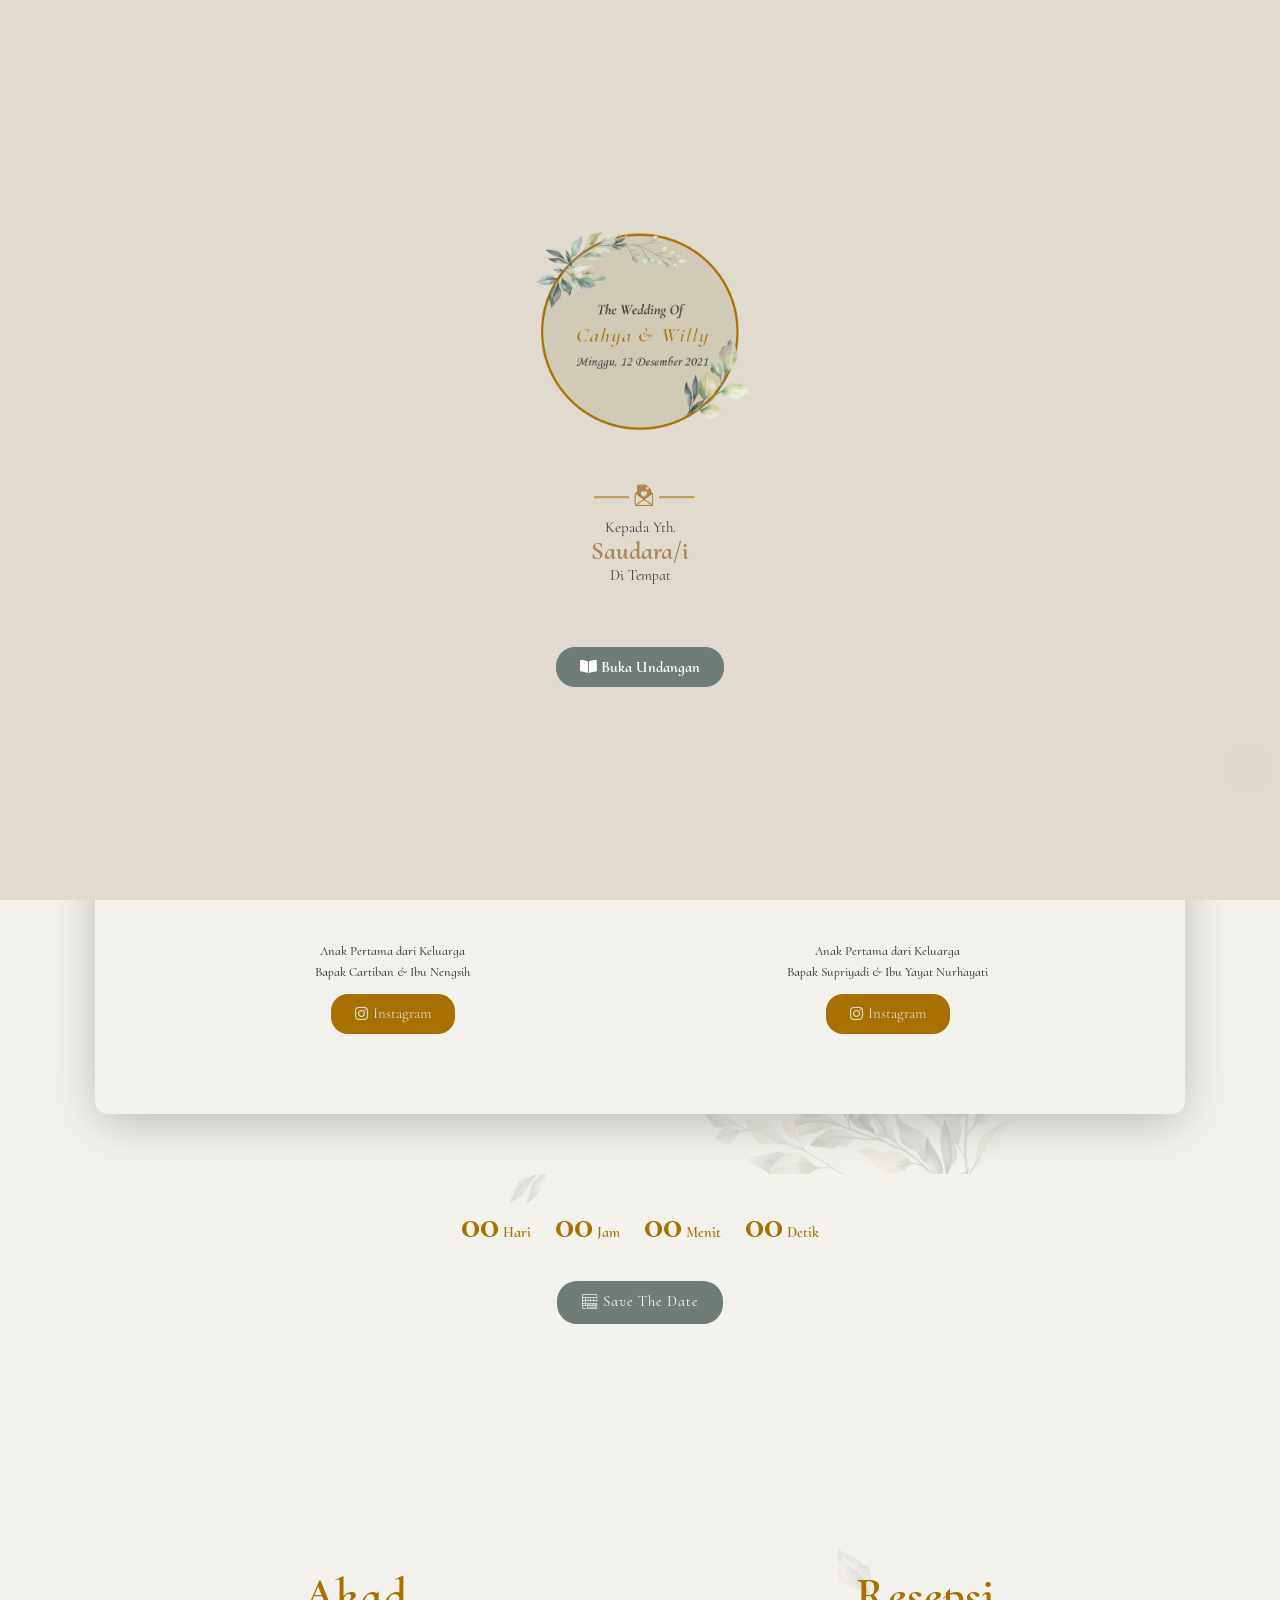
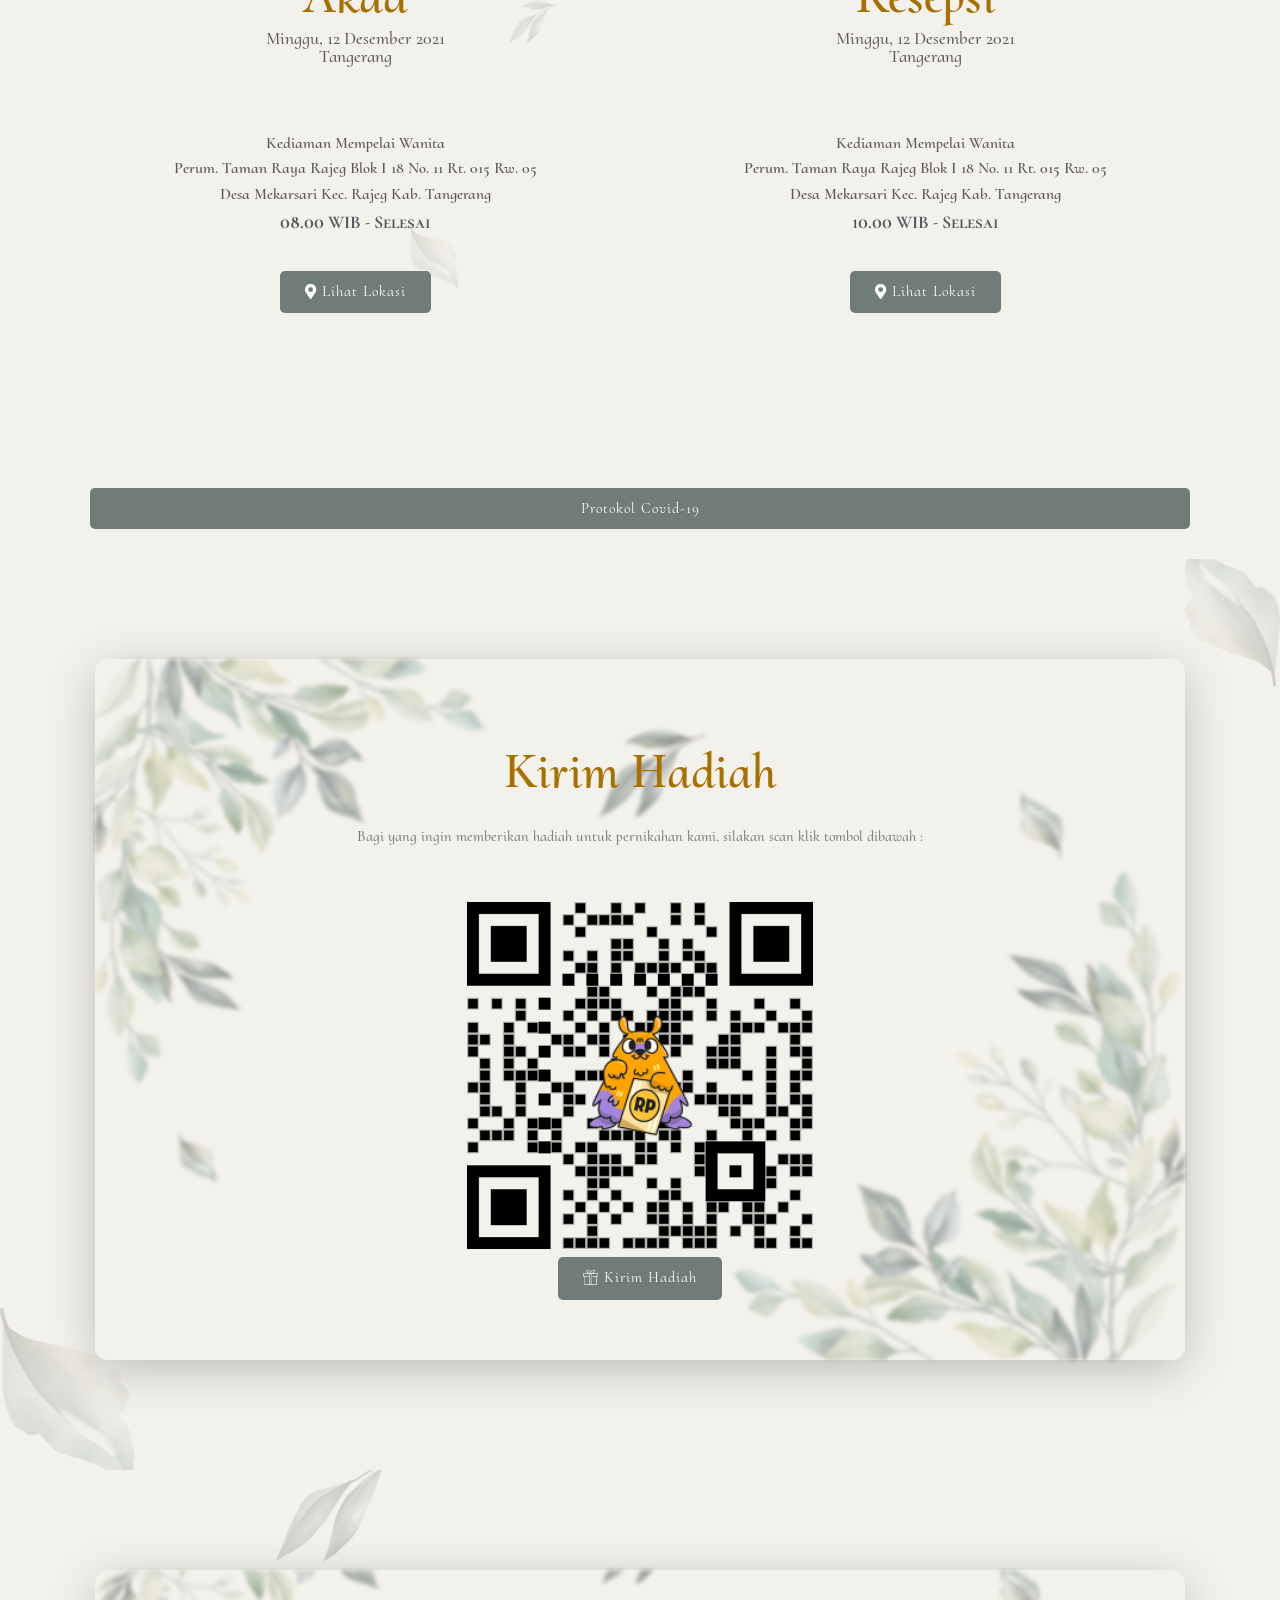
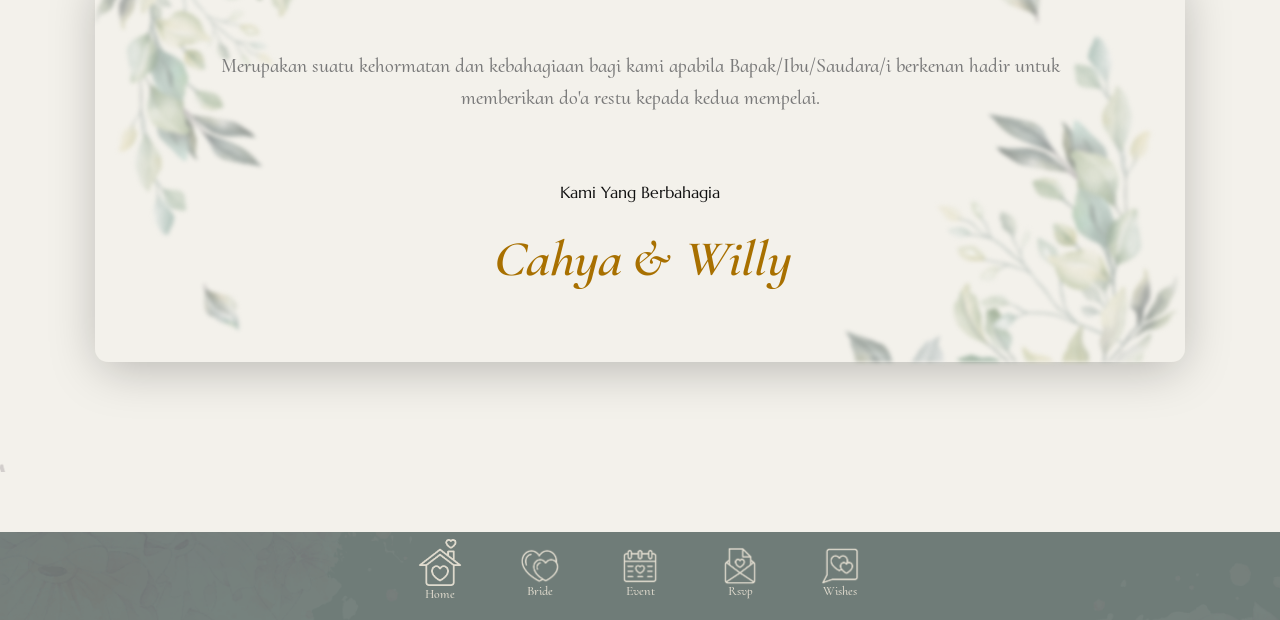
==== commit e0f71eba: "change poster protokol kesehatan" ====
--- a/home.html
+++ b/home.html
@@ -201,14 +201,14 @@
 
         .wdp-wrapper .wdp-wrap-form .wdp-container-form input[type='submit'],
         .wdp-wrapper .wdp-wrap-form .wdp-container-form input[type='button'].wdp-form-btn {
-            color: ;
+            /* color: ; */
             background: #3a3a3a;
         }
 
-        .wdp-wrapper .wdp-wrap-form .wdp-container-form input[type='submit']:hover,
+        /* .wdp-wrapper .wdp-wrap-form .wdp-container-form input[type='submit']:hover,
         .wdp-wrapper .wdp-wrap-form .wdp-container-form input[type='button'].wdp-form-btn:hover {
             background: ;
-        }
+        } */
 
         .wdp-wrapper .wdp-wrap-form .wdp-container-form .wdp-captcha .wdp-captcha-text {
             color: #3a3a3a;
@@ -399,8 +399,6 @@
         .elementor-widget:not(:last-child) {
             margin-bottom: 20px;
         }
-
-            {}
 
         h1.entry-title {
             display: var(--page-title-display);
@@ -5799,6 +5797,35 @@
                                     </div>
                                 </div>
                             </div>
+                            <!-- <div class="elementor-column elementor-col-50 elementor-top-column elementor-element elementor-element-30ca690 wdp-sticky-section-no"
+                                data-id="30ca690" data-element_type="column">
+                                <div class="elementor-column-wrap elementor-element-populated">
+                                    <div class="elementor-widget-wrap">
+                                        <div class="elementor-element elementor-element-3831b0e5 elementor-align-center elementor-mobile-align-center wdp-sticky-section-no elementor-invisible elementor-widget elementor-widget-button"
+                                            data-id="3831b0e5" data-element_type="widget"
+                                            data-settings="{&quot;_animation&quot;:&quot;zoomIn&quot;,&quot;motion_fx_motion_fx_scrolling&quot;:&quot;yes&quot;,&quot;motion_fx_devices&quot;:[&quot;desktop&quot;,&quot;tablet&quot;,&quot;mobile&quot;]}"
+                                            data-widget_type="button.default">
+                                            <div class="elementor-widget-container">
+                                                <div class="elementor-button-wrapper">
+                                                    <a href="#"
+                                                        class="elementor-button-link elementor-button elementor-size-sm"
+                                                        role="button">
+                                                        <span class="elementor-button-content-wrapper">
+                                                            <span
+                                                                class="elementor-button-icon elementor-align-icon-left">
+                                                            </span>
+                                                            <span class="elementor-button-text">Protokol
+                                                                Covid-19</span>
+                                                        </span>
+                                                    </a>
+                                                    <img src="wp-content/uploads/2021/01/Protokol-Covid-14-scaled-1.jpg"
+                                                        alt="" />
+                                                </div>
+                                            </div>
+                                        </div>
+                                    </div>
+                                </div>
+                            </div> -->
                         </div>
                     </div>
                 </section>
@@ -5831,7 +5858,7 @@
                                                                             <a href="wp-content/uploads/2021/01/Protokol-Covid-14-scaled-1.jpg"
                                                                                 data-elementor-open-lightbox="yes"
                                                                                 data-elementor-lightbox-title="Protokol-Covid-14-scaled.jpg">
-                                                                                <img width="1920" height="2560"
+                                                                                <img width="70%"
                                                                                     src="wp-content/uploads/2021/01/Protokol-Covid-14-scaled-1.jpg"
                                                                                     class="attachment-full size-full"
                                                                                     alt="" loading="lazy" /> </a>
@@ -6132,7 +6159,7 @@
                                             <div class="elementor-widget-container">
                                                 <div class="elementor-button-wrapper">
                                                     <img src="saweria.png" title="saweria.png" alt="saweria.png"
-                                                        width="25%" /> <br />
+                                                        width="35%" /> <br />
                                                     <a href="https://saweria.co/cahyawilly" target="_blank"
                                                         class="elementor-button-link elementor-button elementor-size-sm"
                                                         role="button">
@@ -7087,43 +7114,213 @@
         .elementor-20739 .elementor-element.elementor-element-24253ab3 .elementor-heading-title {
             color: #A87000;
 
-            font-family: "Cormorant
-Upright", Sans-serif;font-size:40px;font-weight:600;font-style:normal;line-height:1.3em;letter-spacing:2px;}.elementor-20739 .elementor-element.elementor-element-24253ab3 > .elementor-widget-container{margin:0px 0px 0px 0px;}.elementor-20739 .elementor-element.elementor-element-6fc79e22{text-align:center;}.elementor-20739
-.elementor-element.elementor-element-6fc79e22 .elementor-heading-title {
-                color: #7A7A7A;
-                font-family: "Cormorant Upright", Sans-serif;
+            font-family: "Cormorant Upright", Sans-serif;
+            font-size: 40px;
+            font-weight: 600;
+            font-style: normal;
+            line-height: 1.3em;
+            letter-spacing: 2px;
+        }
+
+        .elementor-20739 .elementor-element.elementor-element-24253ab3>.elementor-widget-container {
+            margin: 0px 0px 0px 0px;
+        }
+
+        .elementor-20739 .elementor-element.elementor-element-6fc79e22 {
+            text-align: center;
+        }
+
+        .elementor-20739 .elementor-element.elementor-element-6fc79e22 .elementor-heading-title {
+            color: #7A7A7A;
+            font-family: "Cormorant Upright", Sans-serif;
+            font-size: 20px;
+            font-weight: 500;
+            font-style: normal;
+        }
+
+        .elementor-20739 .elementor-element.elementor-element-6fc79e22>.elementor-widget-container {
+            margin: -20px 0px 0px 0px;
+            padding: 0px 0px 0px 0px;
+        }
+
+        .elementor-20739 .elementor-element.elementor-element-62a1e11 a.elementor-button,
+        .elementor-20739 .elementor-element.elementor-element-62a1e11 .elementor-button {
+            background-color: #6F7C78;
+        }
+
+        .elementor-20739 .elementor-element.elementor-element-62a1e11 a.elementor-button:hover,
+        .elementor-20739 .elementor-element.elementor-element-62a1e11 .elementor-button:hover,
+        .elementor-20739 .elementor-element.elementor-element-62a1e11 a.elementor-button:focus,
+        .elementor-20739 .elementor-element.elementor-element-62a1e11 .elementor-button:focus {
+            color: #6F7C78;
+            background-color: #FFFFFF;
+        }
+
+        .elementor-20739 .elementor-element.elementor-element-62a1e11 a.elementor-button:hover svg,
+        .elementor-20739 .elementor-element.elementor-element-62a1e11 .elementor-button:hover svg,
+        .elementor-20739 .elementor-element.elementor-element-62a1e11 a.elementor-button:focus svg,
+        .elementor-20739 .elementor-element.elementor-element-62a1e11 .elementor-button:focus svg {
+            fill: #6F7C78;
+        }
+
+        .elementor-20739 .elementor-element.elementor-element-62a1e11>.elementor-widget-container {
+            margin: -20px 0px 0px 0px;
+        }
+
+        .elementor-20739 .elementor-element.elementor-element-f7e5f2f {
+            text-align: center;
+        }
+
+        .elementor-20739 .elementor-element.elementor-element-f7e5f2f .elementor-heading-title {
+            color: #7A7A7A;
+            font-family: "Lato",
+                Sans-serif;
+            font-size: 14px;
+            font-weight: 500;
+            font-style: normal;
+            line-height: 1.3em;
+        }
+
+        .elementor-20739 .elementor-element.elementor-element-f7e5f2f>.elementor-widget-container {
+            margin: 20px 0px 0px 0px;
+        }
+
+        .elementor-20739 .elementor-element.elementor-element-3c13d7f6 {
+            text-align: center;
+        }
+
+        .elementor-20739 .elementor-element.elementor-element-3c13d7f6 .elementor-heading-title {
+            color: #7A7A7A;
+            font-family: "Cormorant Upright", Sans-serif;
+            font-size: 15px;
+            font-weight: bold;
+        }
+
+        .elementor-20739 .elementor-element.elementor-element-3c13d7f6>.elementor-widget-container {
+            margin: -10px 0px 0px 0px;
+        }
+
+        #elementor-popup-modal-20739 .dialog-message {
+            width: 640px;
+            height: auto;
+        }
+
+        #elementor-popup-modal-20739 {
+            justify-content: center;
+            align-items: center;
+            pointer-events: all;
+            background-color: rgba(0, 0, 0, .8);
+        }
+
+        #elementor-popup-modal-20739 .dialog-close-button {
+            display: block;
+            top: 23%;
+            font-size: 20px;
+        }
+
+        #elementor-popup-modal-20739 .dialog-widget-content {
+            animation-duration: 1.2s;
+            background-color: #02010100;
+            box-shadow: 2px 8px 23px 3px rgba(0, 0, 0, 0.2);
+        }
+
+        .elementor-widget .tippy-tooltip .tippy-content {
+            text-align: center;
+        }
+
+        #elementor-popup-modal-20739 .dialog-close-button i {
+            color: #B71313;
+        }
+
+        @media(max-width:1024px) {
+            .elementor-20739 .elementor-element.elementor-element-26f0966a {
+                padding: 50px 0px 50px 0px;
+            }
+
+            .elementor-20739 .elementor-element.elementor-element-f7e5f2f {
+                text-align: center;
+            }
+
+            .elementor-20739 .elementor-element.elementor-element-f7e5f2f .elementor-heading-title {
+                font-size: 15px;
+            }
+
+            .elementor-20739 .elementor-element.elementor-element-f7e5f2f>.elementor-widget-container {
+                margin: 0px 0px 0px 0px;
+            }
+
+            .elementor-20739 .elementor-element.elementor-element-3c13d7f6 {
+                text-align: center;
+            }
+
+            .elementor-20739 .elementor-element.elementor-element-3c13d7f6 .elementor-heading-title {
+                font-size: 15px;
+            }
+
+            .elementor-20739 .elementor-element.elementor-element-3c13d7f6>.elementor-widget-container {
+                margin: -10px 0px 0px 0px;
+            }
+
+            #elementor-popup-modal-20739 .dialog-close-button {
+                top: 27%;
                 font-size: 20px;
-                font-weight: 500;
-                font-style: normal;
+            }
+
+            body:not(.rtl) #elementor-popup-modal-20739 .dialog-close-button {
+                right: 1%;
+            }
+
+            body.rtl #elementor-popup-modal-20739 .dialog-close-button {
+                left: 1%;
+            }
+        }
+
+        @media(max-width:767px) {
+            .elementor-20739 .elementor-element.elementor-element-26f0966a {
+                padding: 0px 20px 0px 20px;
+            }
+
+            .elementor-20739 .elementor-element.elementor-element-36426f3b>.elementor-element-populated>.elementor-background-overlay {
+                background-position: top center;
+            }
+
+            .elementor-20739 .elementor-element.elementor-element-36426f3b>.elementor-element-populated {
+                margin: 0px 0px 0px 0px;
+                padding: 35px 10px 35px 10px;
+            }
+
+            .elementor-20739 .elementor-element.elementor-element-24253ab3 {
+                text-align: center;
+            }
+
+            .elementor-20739 .elementor-element.elementor-element-24253ab3 .elementor-heading-title {
+                font-size: 25px;
+                letter-spacing: 1.5px;
+            }
+
+            .elementor-20739 .elementor-element.elementor-element-24253ab3>.elementor-widget-container {
+                margin: 0px 0px 0px 0px;
+                padding: 0px 0px 0px 0px;
+            }
+
+            .elementor-20739 .elementor-element.elementor-element-6fc79e22 {
+                text-align: center;
+            }
+
+            .elementor-20739 .elementor-element.elementor-element-6fc79e22 .elementor-heading-title {
+                font-size: 15px;
             }
 
             .elementor-20739 .elementor-element.elementor-element-6fc79e22>.elementor-widget-container {
                 margin: -20px 0px 0px 0px;
-                padding: 0px 0px 0px 0px;
-            }
-
-            .elementor-20739 .elementor-element.elementor-element-62a1e11 a.elementor-button,
-            .elementor-20739 .elementor-element.elementor-element-62a1e11 .elementor-button {
-                background-color: #6F7C78;
-            }
-
-            .elementor-20739 .elementor-element.elementor-element-62a1e11 a.elementor-button:hover,
-            .elementor-20739 .elementor-element.elementor-element-62a1e11 .elementor-button:hover,
-            .elementor-20739 .elementor-element.elementor-element-62a1e11 a.elementor-button:focus,
-            .elementor-20739 .elementor-element.elementor-element-62a1e11 .elementor-button:focus {
-                color: #6F7C78;
-                background-color: #FFFFFF;
-            }
-
-            .elementor-20739 .elementor-element.elementor-element-62a1e11 a.elementor-button:hover svg,
-            .elementor-20739 .elementor-element.elementor-element-62a1e11 .elementor-button:hover svg,
-            .elementor-20739 .elementor-element.elementor-element-62a1e11 a.elementor-button:focus svg,
-            .elementor-20739 .elementor-element.elementor-element-62a1e11 .elementor-button:focus svg {
-                fill: #6F7C78;
+            }
+
+            .elementor-20739 .elementor-element.elementor-element-011c475>.elementor-widget-container {
+                margin: 0px 10px 0px 10px;
             }
 
             .elementor-20739 .elementor-element.elementor-element-62a1e11>.elementor-widget-container {
-                margin: -20px 0px 0px 0px;
+                margin: -20px 10px 0px 10px;
             }
 
             .elementor-20739 .elementor-element.elementor-element-f7e5f2f {
@@ -7131,17 +7328,12 @@
             }
 
             .elementor-20739 .elementor-element.elementor-element-f7e5f2f .elementor-heading-title {
-                color: #7A7A7A;
-                font-family: "Lato",
-                    Sans-serif;
-                font-size: 14px;
-                font-weight: 500;
-                font-style: normal;
-                line-height: 1.3em;
+                font-size: 11px;
+                line-height: 1.5em;
             }
 
             .elementor-20739 .elementor-element.elementor-element-f7e5f2f>.elementor-widget-container {
-                margin: 20px 0px 0px 0px;
+                margin: 0px 10px 0px 10px;
             }
 
             .elementor-20739 .elementor-element.elementor-element-3c13d7f6 {
@@ -7149,178 +7341,27 @@
             }
 
             .elementor-20739 .elementor-element.elementor-element-3c13d7f6 .elementor-heading-title {
-                color: #7A7A7A;
-                font-family: "Cormorant Upright", Sans-serif;
                 font-size: 15px;
-                font-weight: bold;
+                line-height: 1.5em;
             }
 
             .elementor-20739 .elementor-element.elementor-element-3c13d7f6>.elementor-widget-container {
                 margin: -10px 0px 0px 0px;
             }
 
-            #elementor-popup-modal-20739 .dialog-message {
-                width: 640px;
-                height: auto;
-            }
-
-            #elementor-popup-modal-20739 {
-                justify-content: center;
-                align-items: center;
-                pointer-events: all;
-                background-color: rgba(0, 0, 0, .8);
-            }
-
             #elementor-popup-modal-20739 .dialog-close-button {
-                display: block;
-                top: 23%;
+                top: 3%;
                 font-size: 20px;
             }
 
-            #elementor-popup-modal-20739 .dialog-widget-content {
-                animation-duration: 1.2s;
-                background-color: #02010100;
-                box-shadow: 2px 8px 23px 3px rgba(0, 0, 0, 0.2);
-            }
-
-            .elementor-widget .tippy-tooltip .tippy-content {
-                text-align: center;
-            }
-
-            #elementor-popup-modal-20739 .dialog-close-button i {
-                color: #B71313;
-            }
-
-            @media(max-width:1024px) {
-                .elementor-20739 .elementor-element.elementor-element-26f0966a {
-                    padding: 50px 0px 50px 0px;
-                }
-
-                .elementor-20739 .elementor-element.elementor-element-f7e5f2f {
-                    text-align: center;
-                }
-
-                .elementor-20739 .elementor-element.elementor-element-f7e5f2f .elementor-heading-title {
-                    font-size: 15px;
-                }
-
-                .elementor-20739 .elementor-element.elementor-element-f7e5f2f>.elementor-widget-container {
-                    margin: 0px 0px 0px 0px;
-                }
-
-                .elementor-20739 .elementor-element.elementor-element-3c13d7f6 {
-                    text-align: center;
-                }
-
-                .elementor-20739 .elementor-element.elementor-element-3c13d7f6 .elementor-heading-title {
-                    font-size: 15px;
-                }
-
-                .elementor-20739 .elementor-element.elementor-element-3c13d7f6>.elementor-widget-container {
-                    margin: -10px 0px 0px 0px;
-                }
-
-                #elementor-popup-modal-20739 .dialog-close-button {
-                    top: 27%;
-                    font-size: 20px;
-                }
-
-                body:not(.rtl) #elementor-popup-modal-20739 .dialog-close-button {
-                    right: 1%;
-                }
-
-                body.rtl #elementor-popup-modal-20739 .dialog-close-button {
-                    left: 1%;
-                }
-            }
-
-            @media(max-width:767px) {
-                .elementor-20739 .elementor-element.elementor-element-26f0966a {
-                    padding: 0px 20px 0px 20px;
-                }
-
-                .elementor-20739 .elementor-element.elementor-element-36426f3b>.elementor-element-populated>.elementor-background-overlay {
-                    background-position: top center;
-                }
-
-                .elementor-20739 .elementor-element.elementor-element-36426f3b>.elementor-element-populated {
-                    margin: 0px 0px 0px 0px;
-                    padding: 35px 10px 35px 10px;
-                }
-
-                .elementor-20739 .elementor-element.elementor-element-24253ab3 {
-                    text-align: center;
-                }
-
-                .elementor-20739 .elementor-element.elementor-element-24253ab3 .elementor-heading-title {
-                    font-size: 25px;
-                    letter-spacing: 1.5px;
-                }
-
-                .elementor-20739 .elementor-element.elementor-element-24253ab3>.elementor-widget-container {
-                    margin: 0px 0px 0px 0px;
-                    padding: 0px 0px 0px 0px;
-                }
-
-                .elementor-20739 .elementor-element.elementor-element-6fc79e22 {
-                    text-align: center;
-                }
-
-                .elementor-20739 .elementor-element.elementor-element-6fc79e22 .elementor-heading-title {
-                    font-size: 15px;
-                }
-
-                .elementor-20739 .elementor-element.elementor-element-6fc79e22>.elementor-widget-container {
-                    margin: -20px 0px 0px 0px;
-                }
-
-                .elementor-20739 .elementor-element.elementor-element-011c475>.elementor-widget-container {
-                    margin: 0px 10px 0px 10px;
-                }
-
-                .elementor-20739 .elementor-element.elementor-element-62a1e11>.elementor-widget-container {
-                    margin: -20px 10px 0px 10px;
-                }
-
-                .elementor-20739 .elementor-element.elementor-element-f7e5f2f {
-                    text-align: center;
-                }
-
-                .elementor-20739 .elementor-element.elementor-element-f7e5f2f .elementor-heading-title {
-                    font-size: 11px;
-                    line-height: 1.5em;
-                }
-
-                .elementor-20739 .elementor-element.elementor-element-f7e5f2f>.elementor-widget-container {
-                    margin: 0px 10px 0px 10px;
-                }
-
-                .elementor-20739 .elementor-element.elementor-element-3c13d7f6 {
-                    text-align: center;
-                }
-
-                .elementor-20739 .elementor-element.elementor-element-3c13d7f6 .elementor-heading-title {
-                    font-size: 15px;
-                    line-height: 1.5em;
-                }
-
-                .elementor-20739 .elementor-element.elementor-element-3c13d7f6>.elementor-widget-container {
-                    margin: -10px 0px 0px 0px;
-                }
-
-                #elementor-popup-modal-20739 .dialog-close-button {
-                    top: 3%;
-                    font-size: 20px;
-                }
-
-                body:not(.rtl) #elementor-popup-modal-20739 .dialog-close-button {
-                    right: 10%;
-                }
-
-                body.rtl #elementor-popup-modal-20739 .dialog-close-button {
-                    left: 10%;
-                }
-            }
+            body:not(.rtl) #elementor-popup-modal-20739 .dialog-close-button {
+                right: 10%;
+            }
+
+            body.rtl #elementor-popup-modal-20739 .dialog-close-button {
+                left: 10%;
+            }
+        }
     </style>
     <div data-elementor-type="popup" data-elementor-id="20739"
         class="elementor elementor-20739 elementor-location-popup"
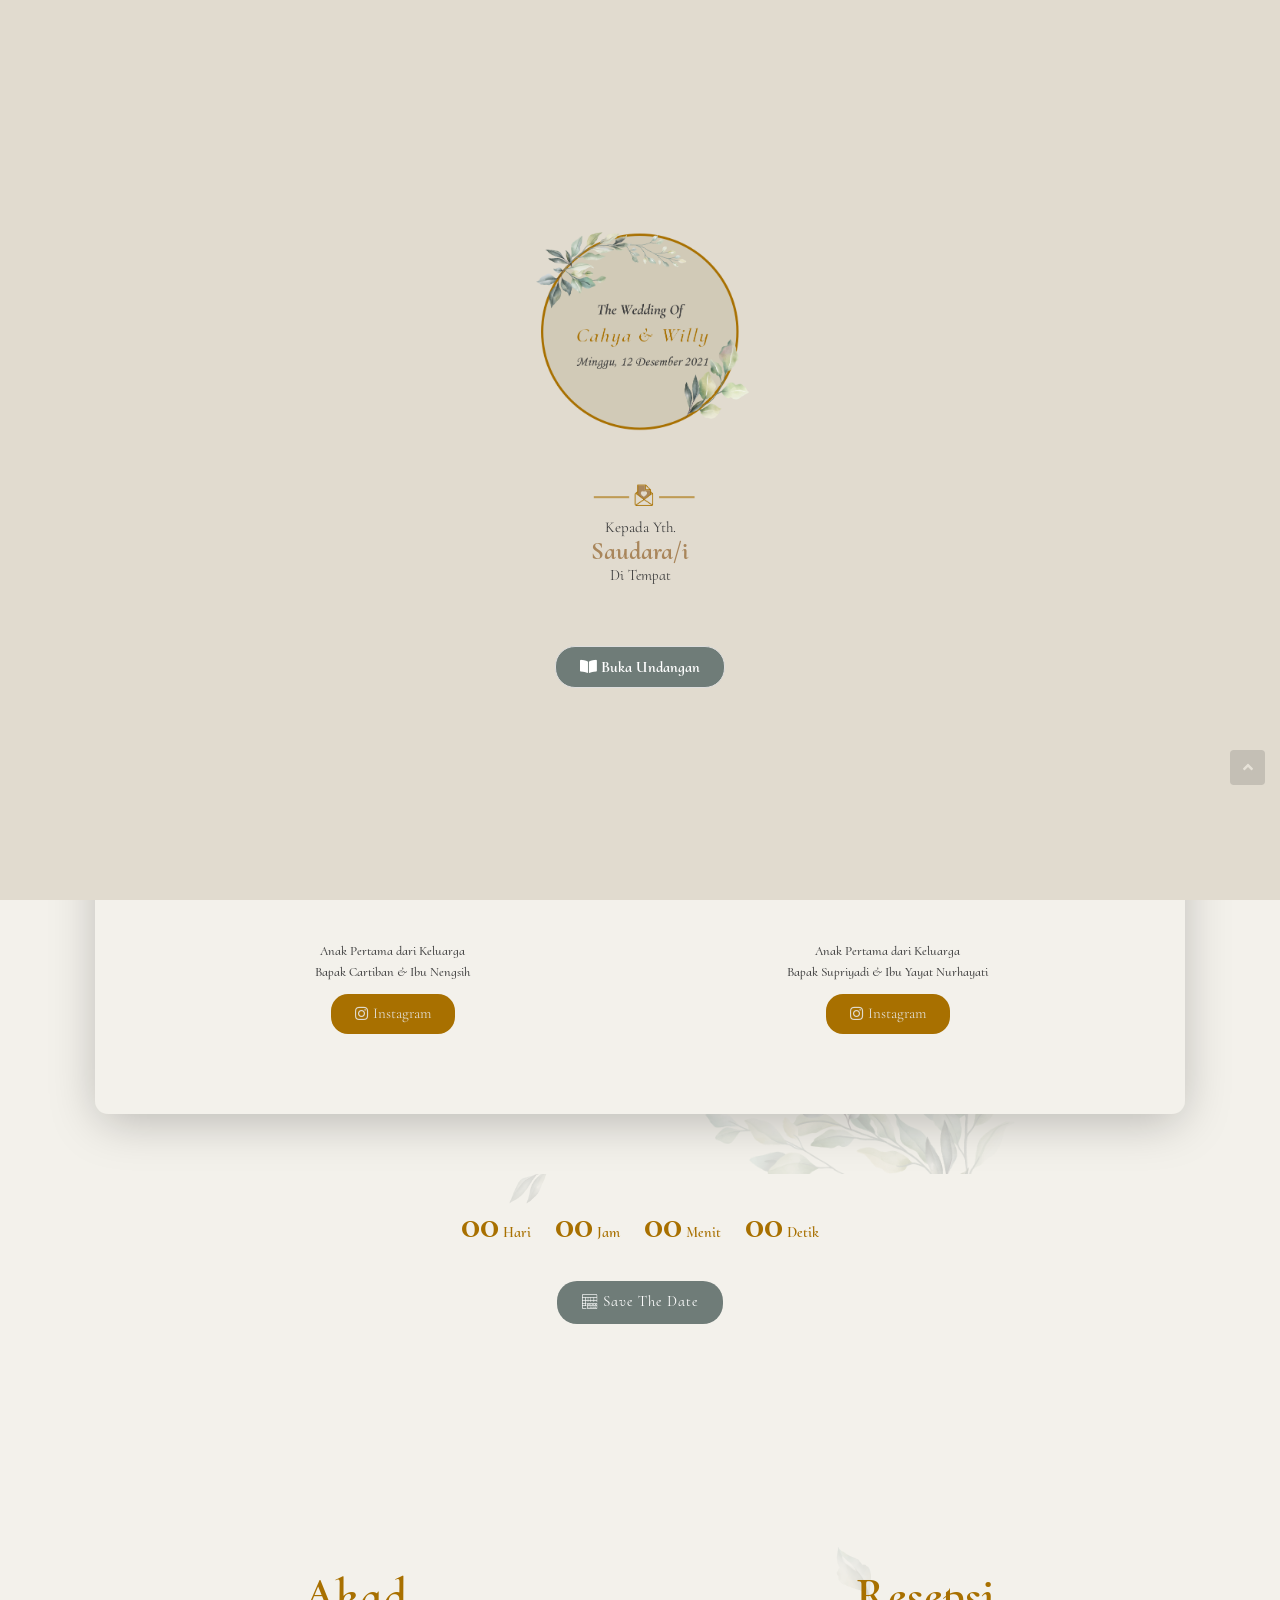
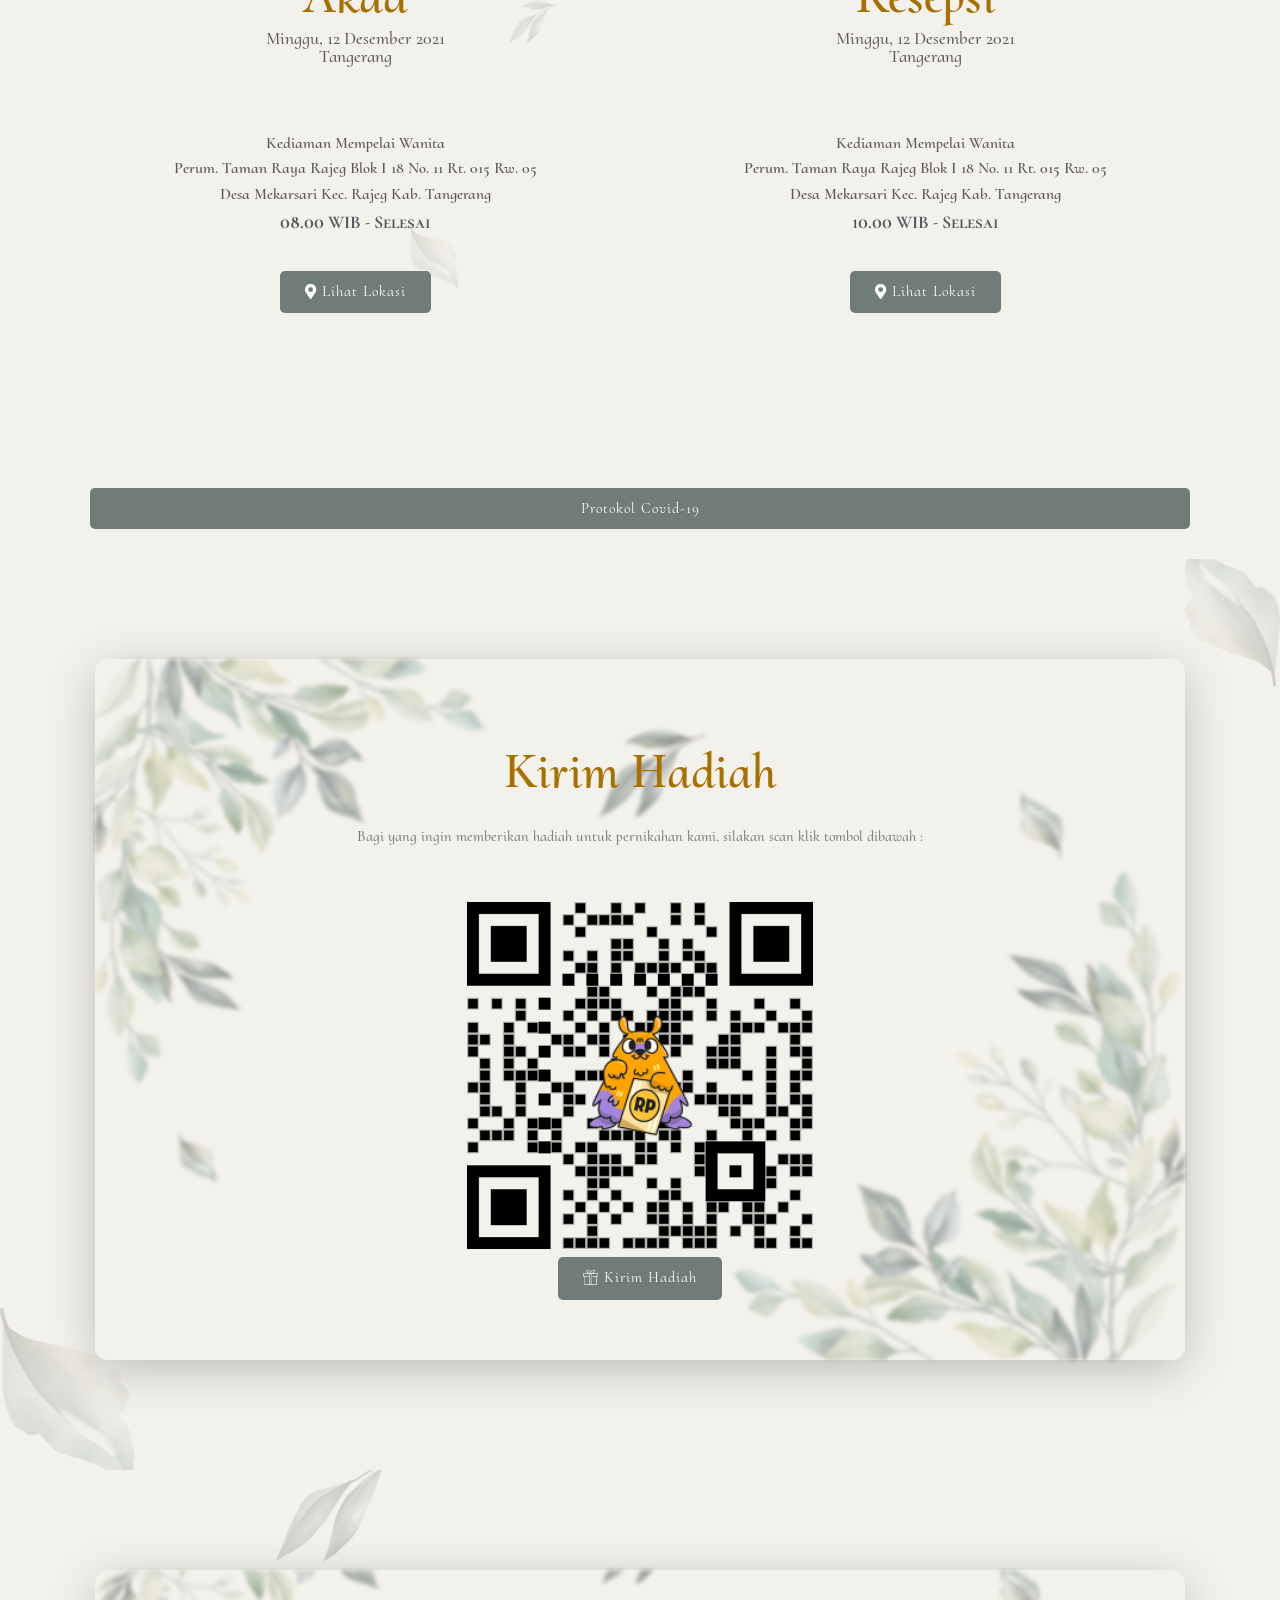
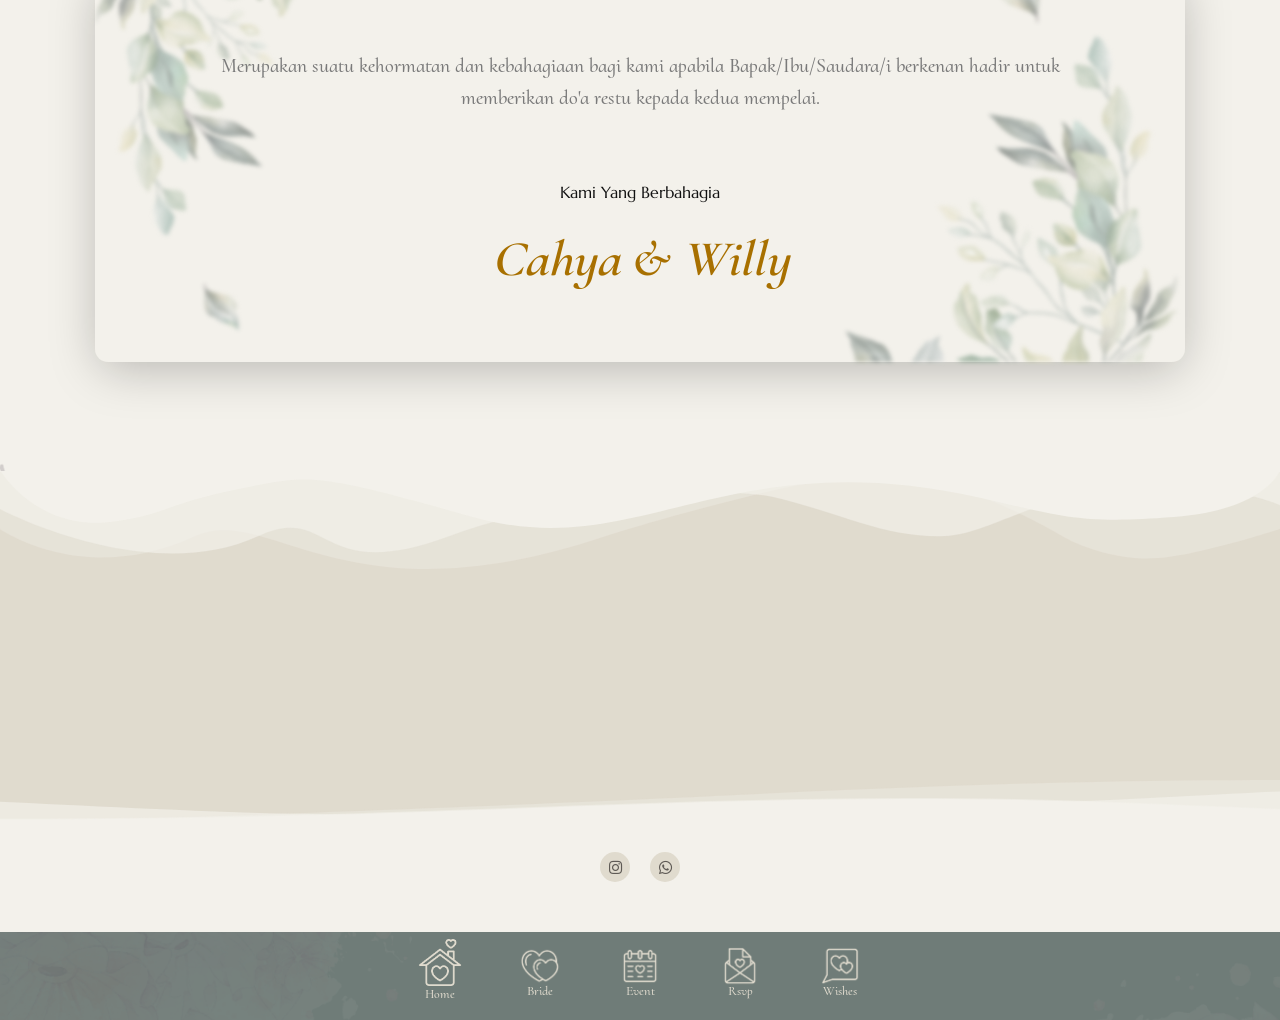
==== commit 1e067201: "add lamaran.yok dan remove sound" ====
--- a/home.html
+++ b/home.html
@@ -6246,7 +6246,7 @@
                         </div>
                     </div>
                 </section>
-                <!-- <section
+                <section
                     class="elementor-section elementor-top-section elementor-element elementor-element-93075c3 elementor-section-boxed elementor-section-height-default elementor-section-height-default wdp-sticky-section-no"
                     data-id="93075c3" data-element_type="section" id="rsvp"
                     data-settings="{&quot;shape_divider_top&quot;:&quot;mountains&quot;,&quot;background_background&quot;:&quot;classic&quot;,&quot;_ha_eqh_enable&quot;:false}">
@@ -6266,7 +6266,7 @@
                             <div class="elementor-column elementor-col-100 elementor-top-column elementor-element elementor-element-6bb8d454 wdp-sticky-section-no"
                                 data-id="6bb8d454" data-element_type="column">
                                 <div class="elementor-column-wrap elementor-element-populated">
-                                    <div class="elementor-widget-wrap">
+                                    <!-- <div class="elementor-widget-wrap">
                                         <div class="elementor-element elementor-element-28f7c223 wdp-sticky-section-no elementor-invisible elementor-widget elementor-widget-heading"
                                             data-id="28f7c223" data-element_type="widget"
                                             data-settings="{&quot;_animation&quot;:&quot;zoomIn&quot;}"
@@ -6623,13 +6623,13 @@
 
                                             </div>
                                         </div>
-                                    </div>
+                                    </div> -->
                                 </div>
                             </div>
                         </div>
                     </div>
-                </section> -->
-                <!-- <section
+                </section>
+                <section
                     class="elementor-section elementor-top-section elementor-element elementor-element-c2c19aa elementor-section-boxed elementor-section-height-default elementor-section-height-default wdp-sticky-section-no"
                     data-id="c2c19aa" data-element_type="section"
                     data-settings="{&quot;background_background&quot;:&quot;classic&quot;,&quot;shape_divider_bottom&quot;:&quot;mountains&quot;,&quot;_ha_eqh_enable&quot;:false}">
@@ -6649,7 +6649,7 @@
                             <div class="elementor-column elementor-col-100 elementor-top-column elementor-element elementor-element-5e998785 wdp-sticky-section-no"
                                 data-id="5e998785" data-element_type="column">
                                 <div class="elementor-column-wrap elementor-element-populated">
-                                    <div class="elementor-widget-wrap">
+                                    <!-- <div class="elementor-widget-wrap">
                                         <div class="elementor-element elementor-element-2c4a42c3 elementor-widget-divider--view-line_text elementor-widget-divider--element-align-center wdp-sticky-section-no elementor-invisible elementor-widget elementor-widget-divider"
                                             data-id="2c4a42c3" data-element_type="widget"
                                             data-settings="{&quot;_animation&quot;:&quot;zoomIn&quot;,&quot;motion_fx_motion_fx_scrolling&quot;:&quot;yes&quot;,&quot;motion_fx_devices&quot;:[&quot;desktop&quot;,&quot;tablet&quot;]}"
@@ -6659,7 +6659,7 @@
                                                     <span class="elementor-divider-separator">
                                                         <span
                                                             class="elementor-divider__text elementor-divider__element">
-                                                            Dilan <b>&amp;</b> Milea </span>
+                                                            Cahya <b>&amp;</b> Willy </span>
                                                     </span>
                                                 </div>
                                             </div>
@@ -6670,20 +6670,18 @@
                                             data-widget_type="text-editor.default">
                                             <div class="elementor-widget-container">
                                                 <div class="elementor-text-editor elementor-clearfix">
-                                                    <p style="text-align: center;">&#8221; lorem ipsum dolor sit amet
-                                                        consectetuer adipiscing elit lorem ipsum dolor sit amet
-                                                        consectetuer adipiscing elit lorem ipsum dolor sit amet
-                                                        consectetuer adipiscing elit lorem ipsum &#8221; &#8211;
-                                                        Dilan &amp; Milea</p>
+                                                    <p style="text-align: center;">&#8221; Kami Yang Berbahagia &#8221;
+                                                        &#8211;
+                                                        Cahya &amp; Willy</p>
                                                 </div>
                                             </div>
                                         </div>
-                                    </div>
+                                    </div> -->
                                 </div>
                             </div>
                         </div>
                     </div>
-                </section> -->
+                </section>
                 <section
                     class="elementor-section elementor-top-section elementor-element elementor-element-0874b03 elementor-section-content-middle elementor-section-boxed elementor-section-height-default elementor-section-height-default wdp-sticky-section-no"
                     data-id="0874b03" data-element_type="section"
@@ -6694,7 +6692,7 @@
                                 data-id="797444f1" data-element_type="column">
                                 <div class="elementor-column-wrap elementor-element-populated">
                                     <div class="elementor-widget-wrap">
-                                        <!-- <div class="elementor-element elementor-element-23d6691d elementor-shape-rounded elementor-grid-0 e-grid-align-center wdp-sticky-section-no elementor-widget elementor-widget-social-icons"
+                                        <div class="elementor-element elementor-element-23d6691d elementor-shape-rounded elementor-grid-0 e-grid-align-center wdp-sticky-section-no elementor-widget elementor-widget-social-icons"
                                             data-id="23d6691d" data-element_type="widget"
                                             data-settings="{&quot;motion_fx_motion_fx_scrolling&quot;:&quot;yes&quot;,&quot;motion_fx_scale_effect&quot;:&quot;yes&quot;,&quot;motion_fx_scale_direction&quot;:&quot;out-in&quot;,&quot;motion_fx_scale_speed&quot;:{&quot;unit&quot;:&quot;px&quot;,&quot;size&quot;:4,&quot;sizes&quot;:[]},&quot;motion_fx_scale_range&quot;:{&quot;unit&quot;:&quot;%&quot;,&quot;size&quot;:&quot;&quot;,&quot;sizes&quot;:{&quot;start&quot;:20,&quot;end&quot;:80}},&quot;motion_fx_devices&quot;:[&quot;desktop&quot;,&quot;tablet&quot;,&quot;mobile&quot;]}"
                                             data-widget_type="social-icons.default">
@@ -6702,33 +6700,34 @@
                                                 <div class="elementor-social-icons-wrapper elementor-grid">
                                                     <span class="elementor-grid-item">
                                                         <a class="elementor-icon elementor-social-icon elementor-social-icon-instagram elementor-repeater-item-993ef04"
-                                                            href="https://www.instagram.com/weddinginvitation.co/"
+                                                            href="https://www.instagram.com/lamaran.yok/"
                                                             target="_blank" rel="noopener">
                                                             <span class="elementor-screen-only">Instagram</span>
                                                             <i class="fab fa-instagram"></i> </a>
                                                     </span>
-                                                    <span class="elementor-grid-item">
+                                                    <!-- <span class="elementor-grid-item">
                                                         <a class="elementor-icon elementor-social-icon elementor-social-icon-shopping-bag elementor-repeater-item-a229ff5"
                                                             href="https://wedding-invitation.co.id/home" target="_blank"
                                                             rel="noopener">
                                                             <span class="elementor-screen-only">Shopping-bag</span>
                                                             <i class="fas fa-shopping-bag"></i> </a>
-                                                    </span>
+                                                    </span> -->
                                                     <span class="elementor-grid-item">
                                                         <a class="elementor-icon elementor-social-icon elementor-social-icon-whatsapp elementor-repeater-item-a1c64d4"
-                                                            href="https://wa.me/message/YSLNVFTRY4G6P1" target="_blank"
+                                                            href="https://wa.me/6285156611283" target="_blank"
                                                             rel="noopener">
                                                             <span class="elementor-screen-only">Whatsapp</span>
                                                             <i class="fab fa-whatsapp"></i> </a>
                                                     </span>
                                                 </div>
                                             </div>
-                                        </div> -->
+                                        </div>
                                         <!-- <div class="elementor-element elementor-element-1b029402 wdp-sticky-section-no elementor-widget elementor-widget-heading"
                                             data-id="1b029402" data-element_type="widget"
                                             data-widget_type="heading.default">
                                             <div class="elementor-widget-container">
-                                                <div class="elementor-heading-title elementor-size-default">Terimakasih.
+                                                <div class="elementor-heading-title elementor-size-default">By
+                                                    Lamaran.Yok
                                                 </div>
                                             </div>
                                         </div> -->
@@ -6959,7 +6958,7 @@
                                                 </div>
                                             </div>
                                         </section>
-                                        <div class="elementor-element elementor-element-b290ec5 elementor-view-stacked elementor-widget__width-initial elementor-widget-tablet__width-initial elementor-widget-mobile__width-initial elementor-fixed elementor-shape-circle wdp-sticky-section-no elementor-widget elementor-widget-BgSound"
+                                        <!-- <div class="elementor-element elementor-element-b290ec5 elementor-view-stacked elementor-widget__width-initial elementor-widget-tablet__width-initial elementor-widget-mobile__width-initial elementor-fixed elementor-shape-circle wdp-sticky-section-no elementor-widget elementor-widget-BgSound"
                                             data-id="b290ec5" data-element_type="widget"
                                             data-settings="{&quot;_position&quot;:&quot;fixed&quot;}"
                                             data-widget_type="BgSound.default">
@@ -7043,7 +7042,7 @@
                                                 </script>
 
                                             </div>
-                                        </div>
+                                        </div> -->
                                     </div>
                                 </div>
                             </div>
